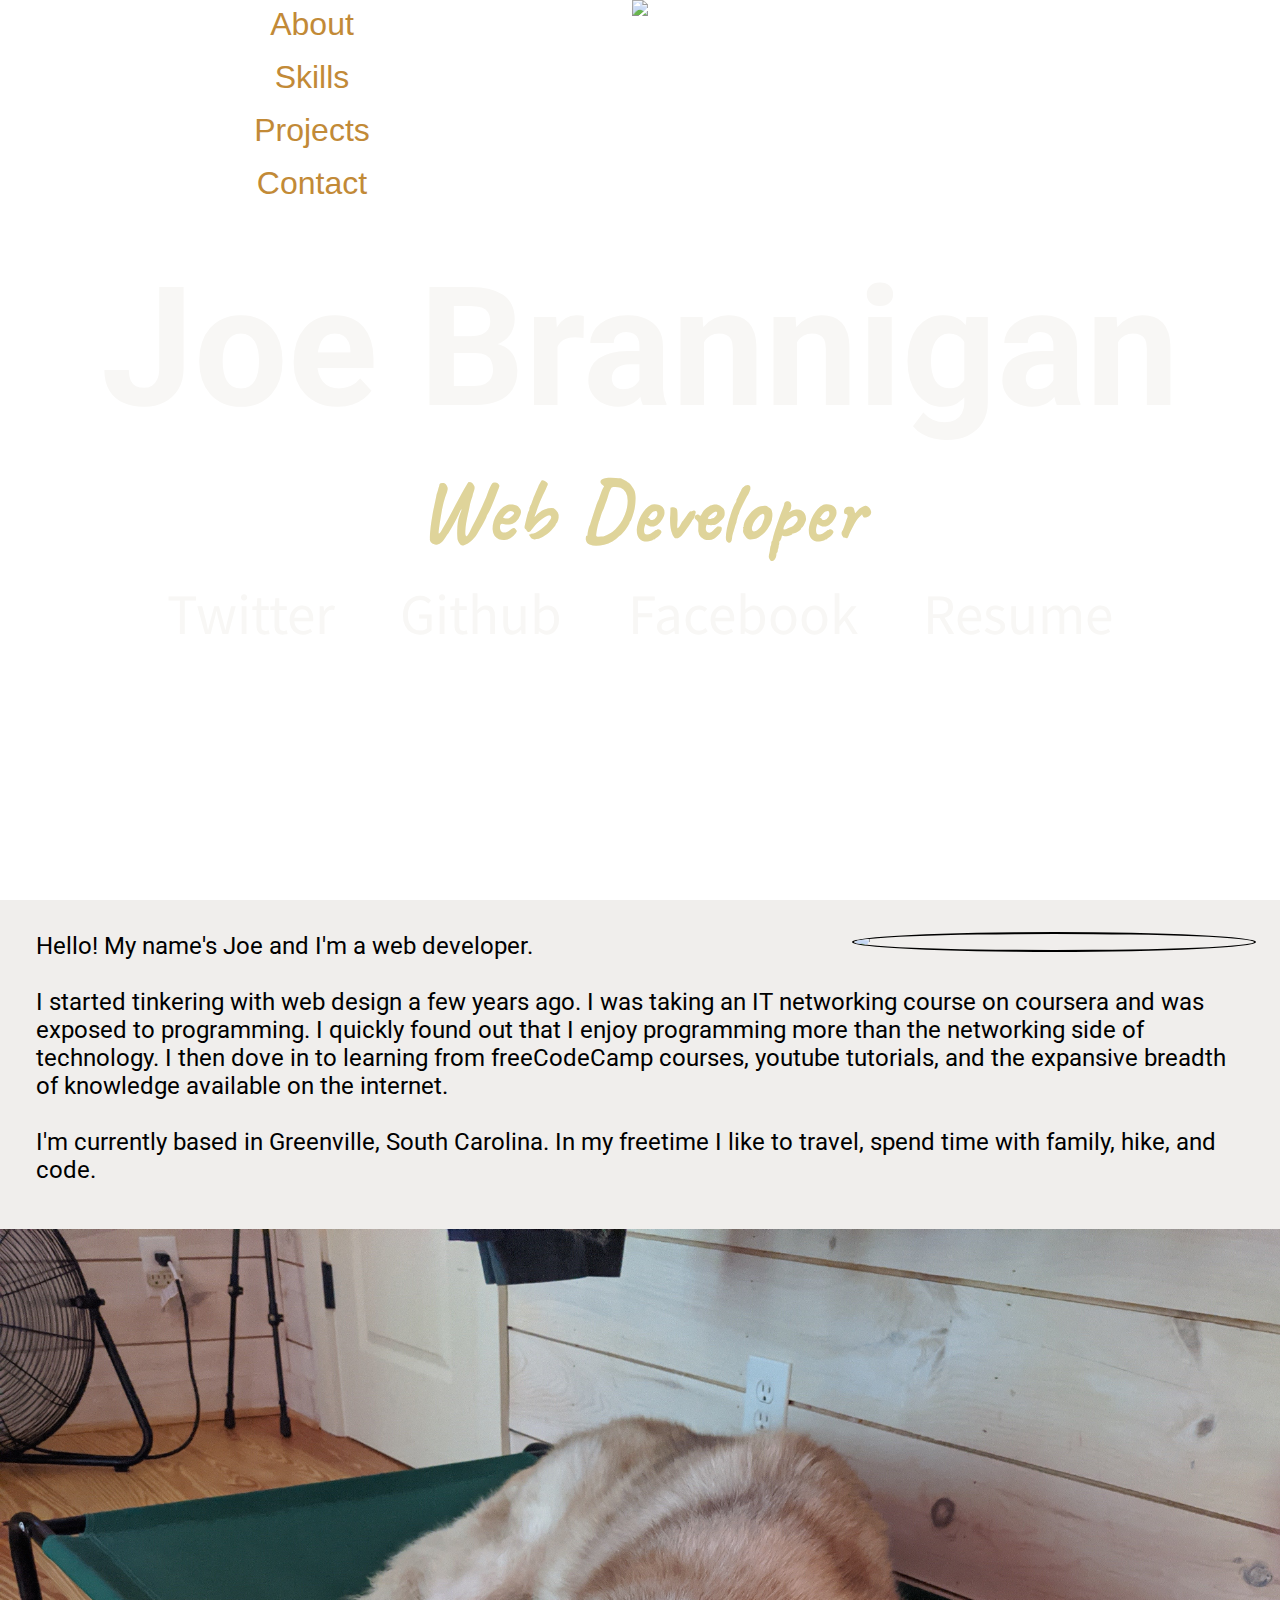
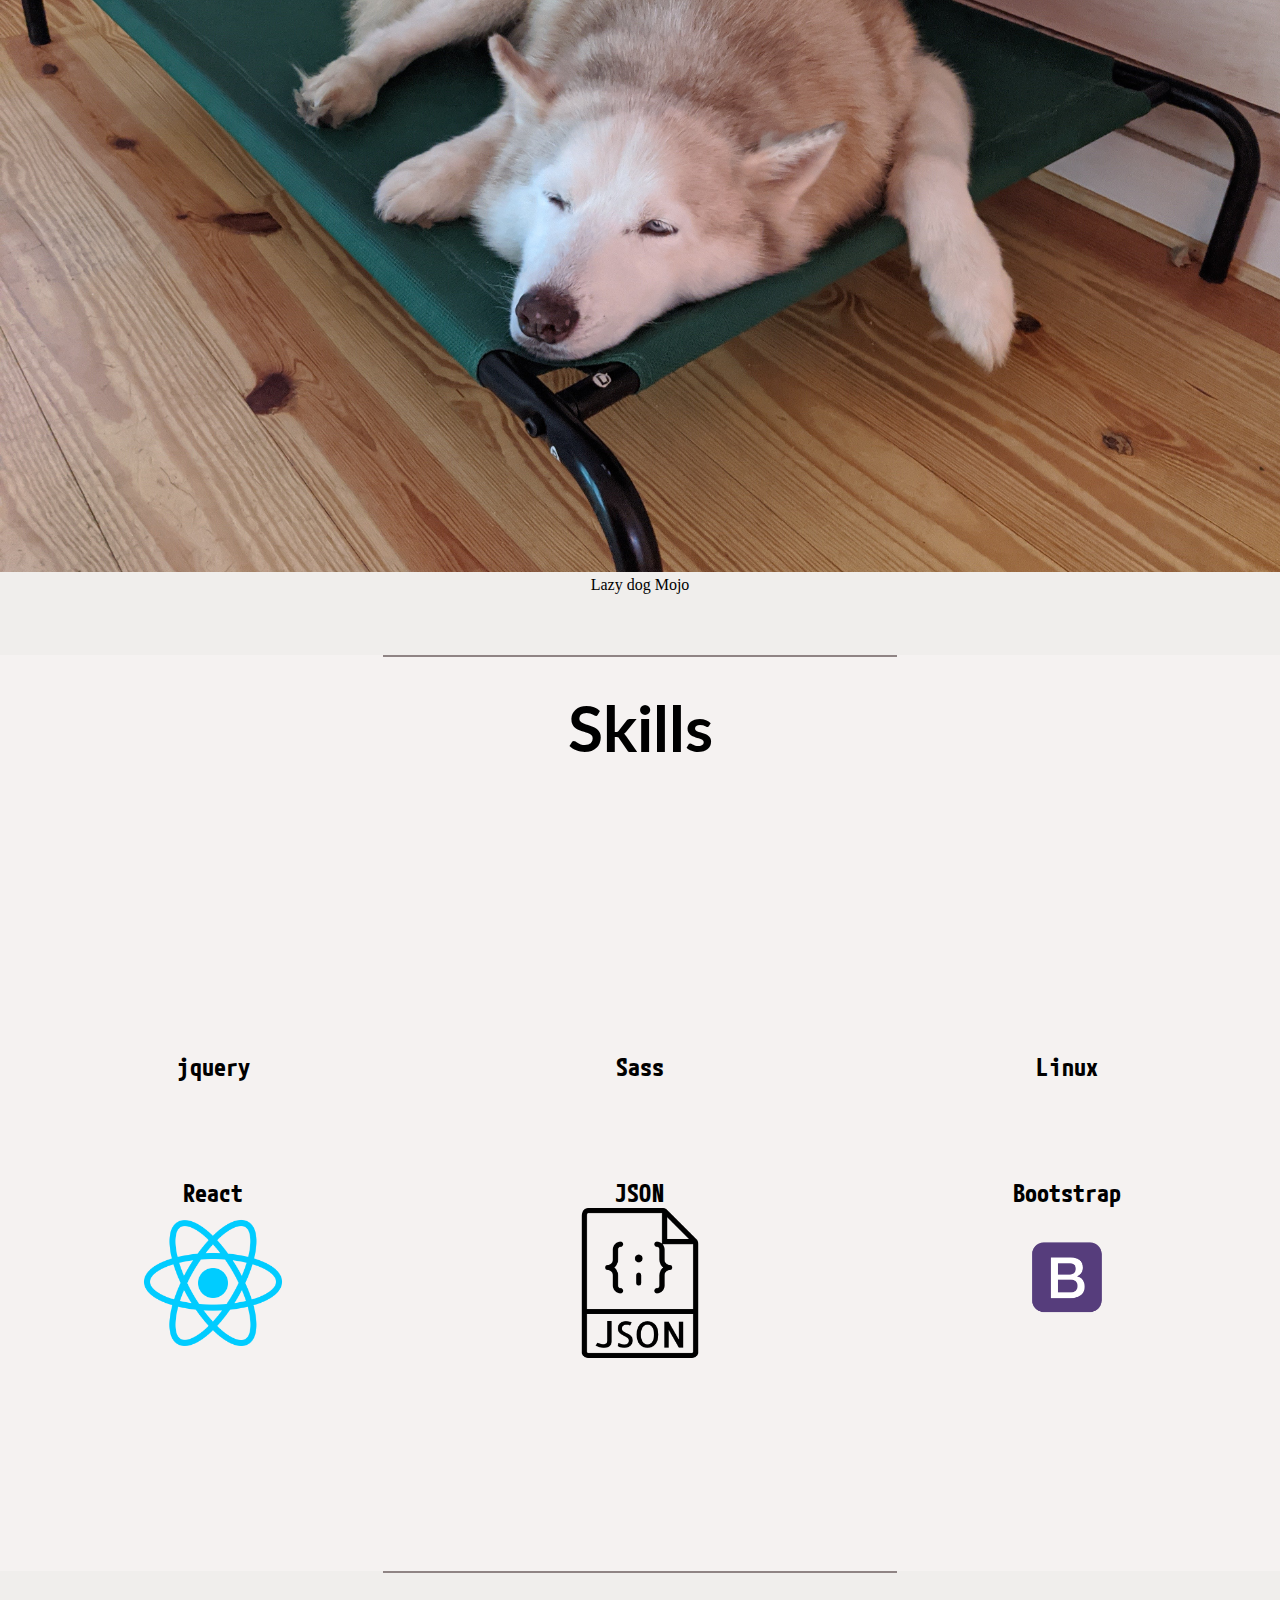
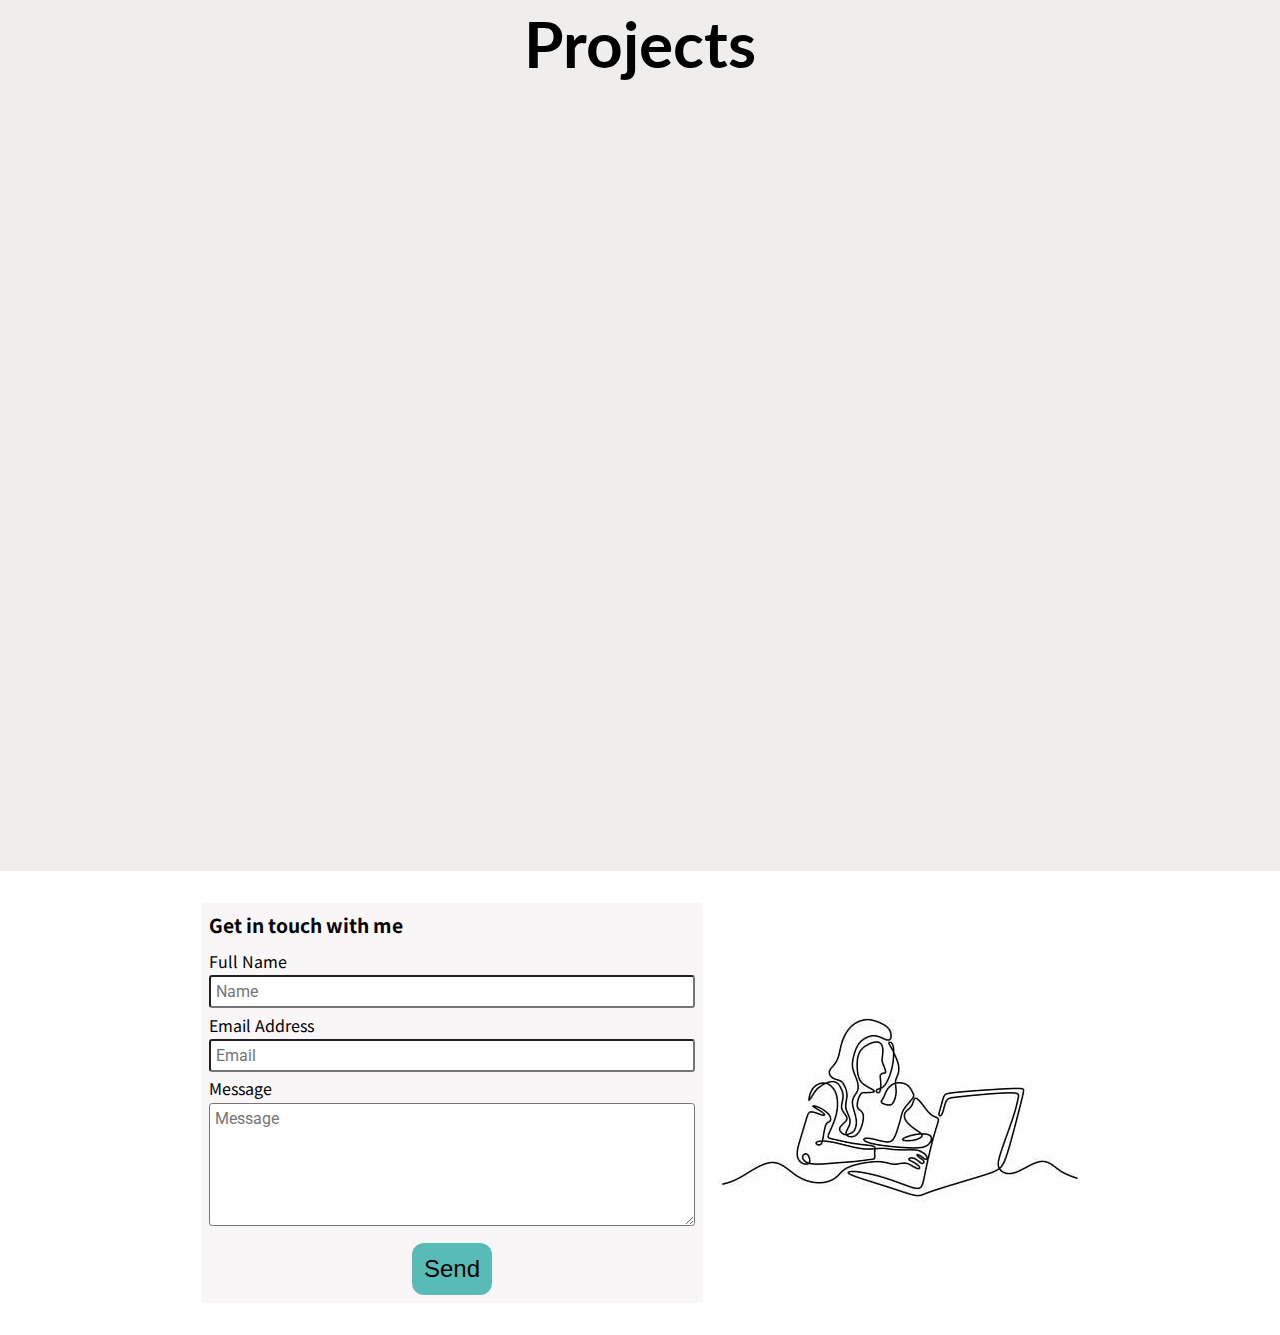
==== index.html @ fb3f6b15 "mobile friendly changes" ====
<!DOCTYPE html>
<html>

    <head>
        <meta charset="UTF-8">
        <meta name="viewport" content="width=device-width,initial-scale=1">
        <title>Joe Brannigan Landing Page</title>
        <meta name="author" content="name">
        <meta name="description" content="description here">
        <meta name="keywords" content="keywords,here">
        <link href="https://fonts.googleapis.com/icon?family=Material+Icons" rel="stylesheet">
        <link rel='stylesheet' href='styles.css'>
        <link rel="preconnect" href="https://fonts.googleapis.com">
        <link rel="preconnect" href="https://fonts.gstatic.com" crossorigin>
        <link
            href="https://fonts.googleapis.com/css2?family=Lato&family=Noto+Sans+JP&family=Caveat:wght@500&family=Roboto&family=M+PLUS+1+Code&display=swap"
            rel="stylesheet" rel="stylesheet">
        <script src="https://ajax.googleapis.com/ajax/libs/jquery/3.5.1/jquery.min.js"></script>
    </head>






    <body>
        <header id='top'>
            <nav class="navbar">
                <div class="nav-container">
                    <div class="nav-button-container"><button class="nav-button"><i class="fa fa-bars"
                                aria-hidden="true"></i>
                        </button></div>
                    <ul class="links-container">
                        <li id='home-link'><a href="#top" class="nav-links">Home</a></li>
                        <li><a href="#about" class="nav-links">About</a></li>
                        <li><a href="#skills" class="nav-links">Skills</a></li>
                        <li><a href="#projects" class="nav-links">Projects</a></li>
                        <li><a href="#Contact" class="nav-links">Contact</a></li>
                    </ul>

                </div>
            </nav>
            <div class="banner"><img src="pexels2.jpg" class="image"></img></div>
            <article class="description">
                <h1 class="name"> Joe Brannigan</h1>
                <h3 class="profession">Web Developer</h3>
                <div class='social-links'>
                    <div class='linknum'><a href='https://twitter.com/JosephBrannig15' target="_blank"
                            class='link-button'><i class="fa fa-twitter-square" aria-hidden="true"></i>
                        </a>
                        <p class=link-text>Twitter</p>
                    </div>
                    <div class='linknum'>
                        <a href="https://github.com/jbrannigan89" target="_blank" class='link-button'><i
                                class="fa fa-github-alt" aria-hidden="true"></i>
                        </a>
                        <p class=link-text>Github</p>
                    </div>

                    <div class='linknum'>
                        <a href='https://www.facebook.com' target='_blank' class='link-button'><i
                                class="fa fa-facebook-official" aria-hidden="true"></i>
                        </a>
                        <p class=link-text>Facebook</p>
                    </div>

                    <div class='linknum'>
                        <button type='button' class='link-button'><i class="fa fa-address-card-o"
                                aria-hidden="true"></i>
                        </button>
                        <p class=link-text>Resume</p>
                    </div>
                </div>
            </article>

        </header>
        <section id="about">
            <div class='sub-container'><img class='pic' src='portfoliopic-1.jpg' />
                <p class='abt-description'>Hello! My name's Joe and I'm a web developer. <br><br>
                    I started tinkering with web design a few years ago. I was taking an IT networking
                    course on coursera and was exposed to programming. I quickly found out that I enjoy programming more
                    than the networking side of technology. I then dove in to learning from freeCodeCamp courses,
                    youtube
                    tutorials, and
                    the expansive breadth of knowledge available on the internet.
                    <br><br>
                    I'm currently based in Greenville, South Carolina. In my freetime I like to travel, spend time with
                    family, hike, and code.
                </p>
                <figure><img src='mojo.jpg' class='mojopic' />
                    <figcaption>Lazy dog Mojo</figcaption>
                </figure>
            </div>
        </section>
        <section id="skills">
            <div class='sectionDivs'>
                <div class='sectionBreaks'></div>
            </div>
            <header class='titles'>
                <h1>Skills</h1>
            </header>
            <div class='icon-container'>
                <div class='interactive-container logos fade-in'><img src="pngegg.png" class='skillimgs html-image'
                        alt="" />
                    <article class="text-container-html text-container"></article><button type='button'
                        class='html-button show-buttons'>See this
                        elements HTML</button>

                </div>
                <div class='interactive-container logos fade-in'><img src="pngegg-1.png" class='skillimgs' alt="">
                    <article class="text-container-css text-container"></article><button type='button'
                        class='css-button show-buttons'>See this
                        elements CSS</button>
                </div>
                <div class='interactive-container logos fade-in'><img src="pngegg-2.png" class='skillimgs' alt="" />
                    <article class="text-container-js text-container"></article><button type='button'
                        class='JS-button show-buttons'>See this
                        elements Javascript</button>
                </div>
                <div class="additional-tech-container">

                    <article class='additional-technologies one'>
                        <h4>jquery</h4><img src="jquery.png" alt="" class="jquery-image" />
                    </article>
                    <article class='additional-technologies two'>
                        <h4>Sass</h4><img src="sass.png" alt="" class="sass-image ">
                    </article>
                    <article class='additional-technologies three'>
                        <h4>Linux</h4><img src="linux.png" alt="" class="linux-image " />
                    </article>
                    <article class='additional-technologies four'>
                        <h4>React</h4><img src="react.png" alt="" class="react-image " />
                    </article>
                    <article class='additional-technologies five'>
                        <h4>JSON</h4><img src="json.png" alt="" class="JSON-image" />
                    </article>
                    <article class='additional-technologies six'>
                        <h4>Bootstrap</h4><img src="bootstrap.png" alt="" class="JSON-image" />
                    </article>
                </div>
            </div>
        </section>


        <section id="projects">
            <div class='sectionDivs'>
                <div class='sectionBreaks'></div>
            </div>
            <header class='titles'>
                <h1 id='Project-text'>Projects</h1>
            </header>
        </section>
        <footer id="Contact">
            <form id='Contact-Form' action="https://formsubmit.co/387bc4e82d3ef431976b8483567b5538" method="POST">
                <h3>Get in touch with me</h3>
                <p>Full Name</p>
                <input type="text" name="name" placeholder="Name" required>
                <p>Email Address</p>
                <input type="email" name="
            email" placeholder="Email" required>
                <p>Message</p>
                <textarea type="text" name="message" placeholder="Message" required></textarea>
                <button type="submit" id="Submit-Button">Send</button>
            </form>
            <img src='contactart.jpeg' id='Contactme-Art' />
        </footer>







        <script src="https://use.fontawesome.com/d8c59e9d93.js"></script>
        <script src='app.js'></script>
    </body>

</html>
---- styles.css ----
/* Font Families
    font-family: 'Lato', sans-serif;
    font-family: 'Noto Sans JP', sans-serif;
    font-family: 'Open Sans', sans-serif;
    font-family: 'Roboto', sans-serif;
    font-family: 'M PLUS 1 Code', sans-serif;
    font-family: 'Caveat', cursive;
 */

* {
  margin: 0;
  padding: 0;
  max-width: 100%;
}
html {
  scroll-behavior: smooth;
}

.image {
  opacity: 0.9;
  object-fit: cover;
  width: 100%;
}

#top {
  height: 100vh;
  display: flex;
  justify-content: center;
}

.nav-links {
  text-decoration: none;
  font-size: min(10vw, 2em);
  color: rgb(194, 138, 55);
  width: 100%;
  display: block;
  text-align: center;
  transition: all 0.3s ease-in;
}
.nav-links:hover {
  color: rgb(255, 255, 255);
  background: rgb(50, 119, 124);
}
.nav-container {
  width: 100%;
  display: flex;
  flex-flow: column;
  justify-content: flex-start;
  align-items: flex-start;

  z-index: 1;
}
.nav-button-container {
  
  width: 100%;
  display: flex;
  padding: 0.2em 0.4em;
}

.links-container {
  display: flex;
  flex-flow: column;
  transition: all linear 0.3s;
  transform: translateX(-50vw);
  background: white;
  row-gap: 1em;
  width: 50vw;
}

.links-container li {
  font-family: "Open Sans", sans-serif;

  list-style: none;
}

.banner {
  max-width: 100vw;
  display: flex;
  justify-content: center;
}

.description {
  color: rgb(248, 247, 245);
  position: absolute;
  align-self: center;
  text-align: center;
  display: flex;
  flex-flow: column;
  row-gap: 0.5em;
}

.name {
  font-size: 13vw;
  position: relative;
  font-family: "Roboto", sans-serif;
}

.profession {
  font-size: 7vw;

  font-family: "Caveat", cursive;
  color: rgb(223, 212, 154);
}
.show {
  transform: translateX(0vw);
}

section {
  min-height: 100vh;
  height: auto;
}

#about {
  background: rgb(240, 238, 236);
  scroll-margin-top: 15vh;
  padding-top: 2em;
  padding-bottom: 1em;
}

#skills {
  background: rgb(245, 242, 241);
  scroll-margin-top: 15vh;
  padding-bottom: 1em;
}

#projects {
  background: rgb(240, 238, 236);
  scroll-margin-top: 15vh;
}

.titles {
  font-family: "Lato", sans-serif;
  font-size: 2em;
}

.nav-button {
  font-size: 2em;
  border-style: none;
  background: transparent;
  color: white;
  transition: all linear 0.3s;
}
.moveNav {
  transform: translateX(0vw);
}

.nav-button:hover {
  cursor: pointer;
}
.nav-button:active {
  cursor: pointer;
}

.titles {
  display: flex;
  justify-content: center;
}
.pic {
  border-radius: 100%;
  float: right;
  width: 40vw;
  border: black 2px solid;
  margin: 0 1.5em;
  max-width: 400px;
}
.abt-description {
  font-size: 1.5em;
  font-family: "Roboto", sans-serif;
  margin: 0 1.5em;
}

.skillimgs {
  width: 25vw;
  max-width: 200px;
}
.icon-container {
  display: flex;
  flex-flow: column;
}

.logos {
  transition: background 0.3s;
  display: flex;
}

.logos:hover {
  background: rgb(216, 207, 209, 0.5);
}
.additional-tech-container {
  display: grid;
  justify-content: space-around;

  grid-template-columns: repeat(3, min(25%, 150px));
  grid-template-rows: auto auto;
  grid-template-areas: "one two three" "four five six";
}
.additional-tech-container:hover {
  background: rgb(216, 207, 209, 0.5);
  transition: background 0.3s;
}
.one {
  grid-area: one;
}
.two {
  grid-area: two;
}
.three {
  grid-area: three;
}
.four {
  grid-area: four;
}
.five {
  grid-area: five;
}
.six {
  grid-area: six;
}
.fade-in {
  opacity: 0;
  transition: all 0.5s ease-in;
  transform: translateX(-3vw);
}
.view {
  opacity: 1;
  transform: translateX(0);
}
.rotate {
  transform: rotate(90deg);
}
.pic-background {
  width: 40vw;
  position: absolute;
  left: 0px;
}

.link-button {
  border-style: none;
  font-size: min(15vw, 80px);
  display: flex;
  align-items: center;
  background: transparent;
  flex-flow: row wrap;
  color: black;
  text-decoration: none;
}
.social-links {
  display: flex;
  justify-content: space-evenly;
  align-content: center;
  flex-flow: row wrap;

  transition: 0.5s ease-in;
  opacity: 0;
}
.linknum {
  display: flex;
  flex-direction: column;
  justify-content: center;
  align-items: center;
  transition: all 0.3s linear;
}
i {
  transition: all linear 0.3s;
}
.linknum:hover {
  color: black;
  cursor: pointer;
}
.linknum:hover i {
  color: white;
  cursor: pointer;
}
.link-text {
  font-size: 4vw;
  font-family: "Noto Sans JP", sans-serif;
}
.invisible {
  display: none;
}
.show-buttons {
  font-size: min(4vw, 2em);
  border-radius: 0.5em;
  padding: 1rem;
  border: 2px solid white;
  transition: all 0.3s ease-in;
  background: rgb(165, 165, 190);
}
.show-buttons:hover {
  cursor: pointer;
  background: rgb(126, 214, 114);
}
#home-link {
  display: none;
}
#Contact-Form {
  display: flex;
  flex-direction: column;
  background: rgb(248, 246, 246);
  width: 40%;
  padding: 0.5em;
  border-radius: 0.3em;
}
#Contact-Form h3 {
  margin-bottom: 0.5em;
  font-size: 1.2em;
  font-family: "Noto Sans JP", sans-serif;
}
#Contact-Form input {
  font-family: "Roboto", sans-serif;
  font-size: 1rem;
  padding: 0.3em;
  margin: 0.15em 0 0.3em 0;
  border-radius: 0.2em;
}
textarea[type="text"] {
  height: 7em;
  font-size: 1rem;
  padding: 0.3em;
  margin: 0.15em 0 0.3em 0;
  font-family: "Roboto", sans-serif;
  border-radius: 0.2em;
}
#Submit-Button {
  font-size: 1.5em;
  padding: 0.5em;
  cursor: pointer;
  background: rgb(88, 187, 182);
  border-style: none;
  transition: all 0.3s linear;
  border-radius: 0.5em;
  align-self: center;
  margin-top: 0.5em;
}
#Submit-Button:hover {
  background: rgb(77, 126, 231);
}
#Contact {
  background: white;
  padding: 2em;
  display: flex;
  justify-content: center;
  gap: 1em;
}
#Contact p {
  font-family: "Noto Sans JP", sans-serif;
}
.additional-technologies {
  display: flex;
  flex-flow: column;
  align-items: center;
  padding: 3em 0;
}
.interactive-container {
  padding: 0.2em 2em;
  display: flex;
  align-items: center;
}
.additional-technologies h4 {
  font-family: "M PLUS 1 Code", sans-serif;
  font-size: 1.5em;
}
.mojopic {
  margin-top: 5vh;
}
figcaption {
  text-align: center;
}
figure {
  margin-bottom: 5vh;
}
.sectionBreaks {
  width: 40vw;
  border: solid rgb(143, 132, 132) 1px;
}
.sectionDivs {
  display: flex;
  justify-content: center;
  padding-bottom: 2em;
}
.margin-bottom {
  margin-bottom: 5vh;
}
#Contactme-Art {
  object-fit: contain;
  max-width: 60%;
}
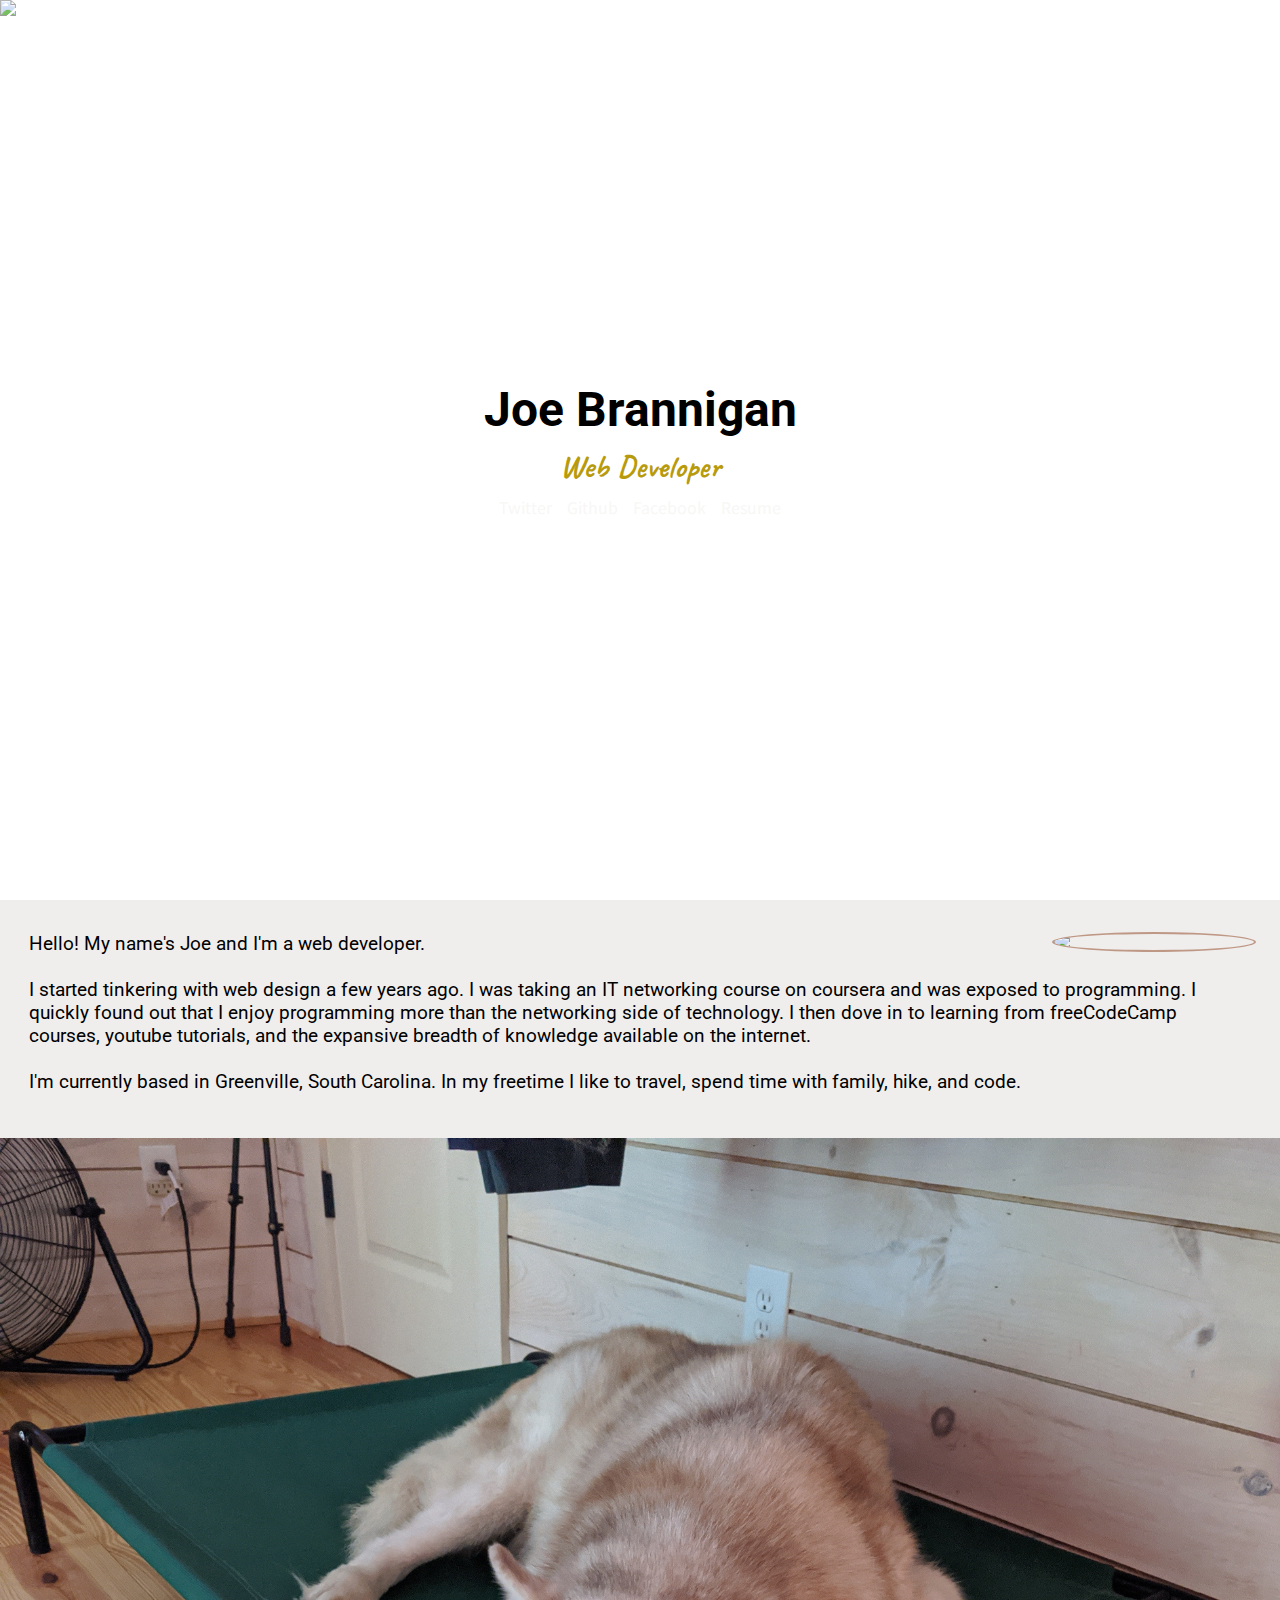
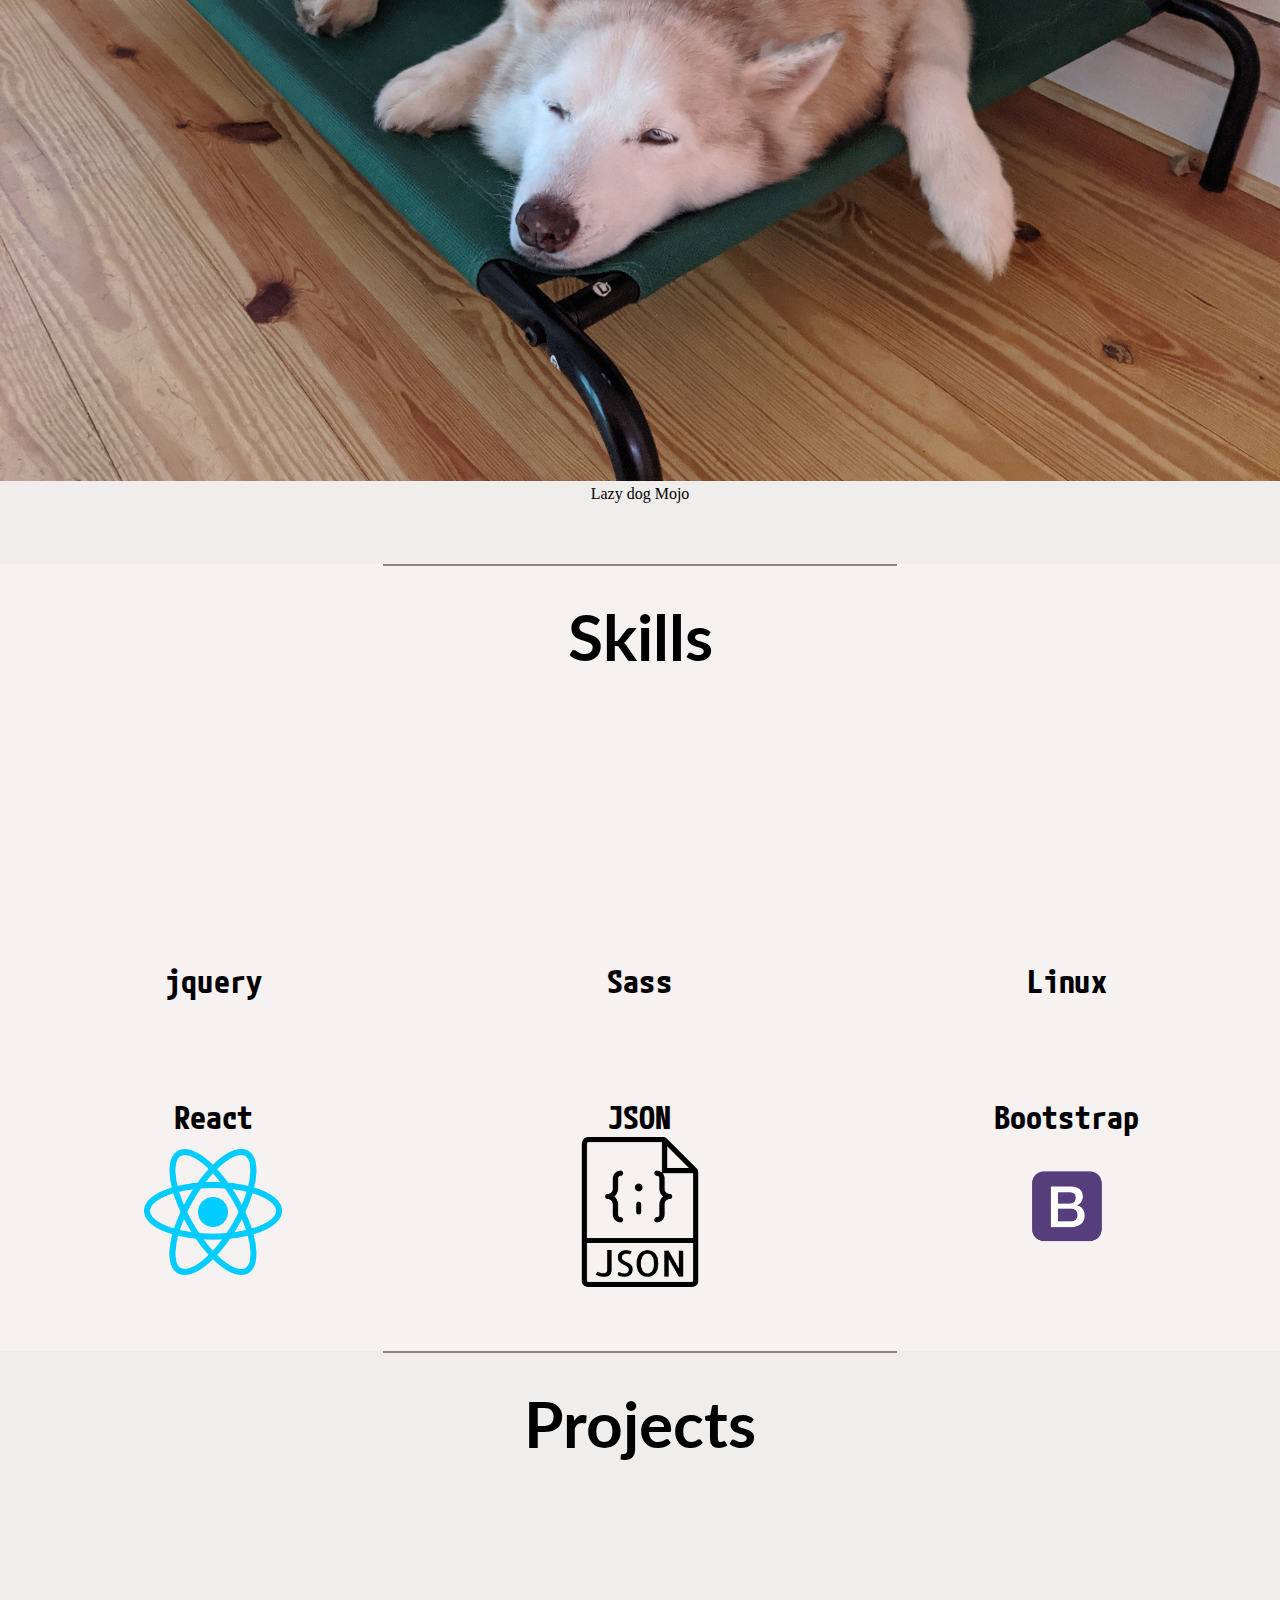
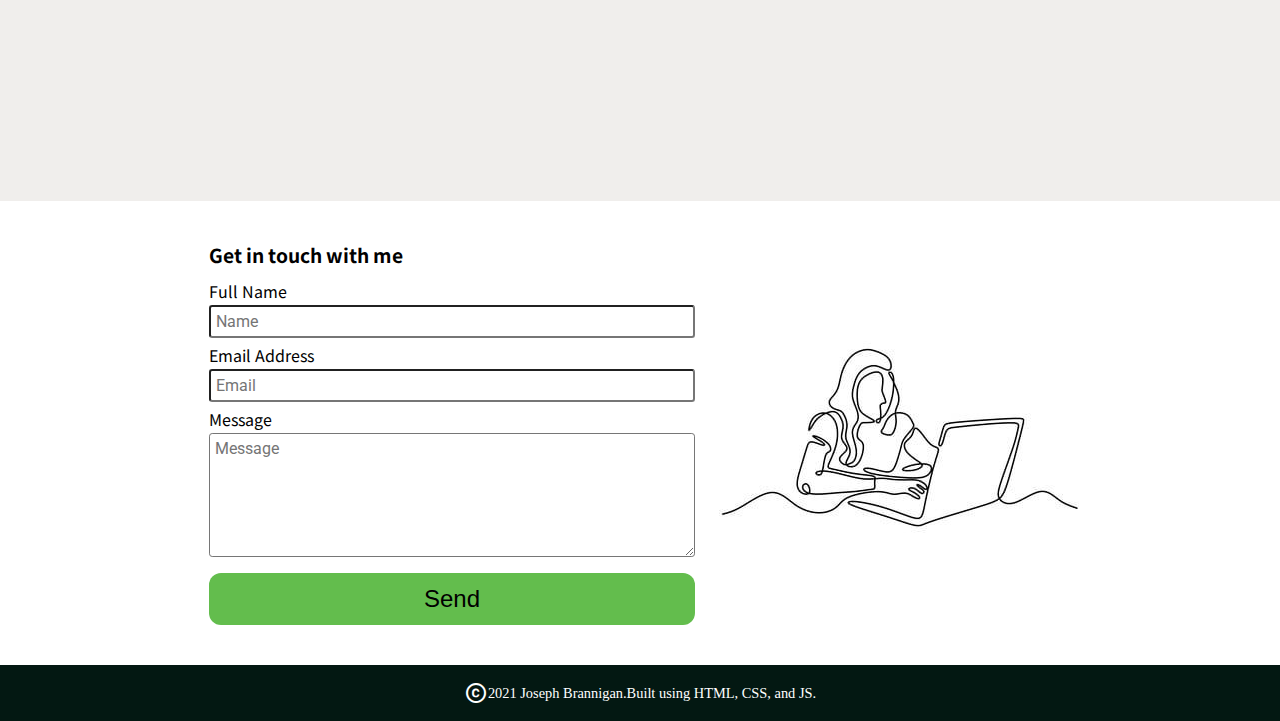
==== commit 5936205a: "bugs" ====
--- a/index.html
+++ b/index.html
@@ -40,7 +40,7 @@
 
                 </div>
             </nav>
-            <div class="banner"><img src="pexels2.jpg" class="image"></img></div>
+            <div class="banner"><img src="pexels4.jpg" class="image"></img></div>
             <article class="description">
                 <h1 class="name"> Joe Brannigan</h1>
                 <h3 class="profession">Web Developer</h3>
@@ -150,7 +150,7 @@
                 <h1 id='Project-text'>Projects</h1>
             </header>
         </section>
-        <footer id="Contact">
+        <section id="Contact">
             <form id='Contact-Form' action="https://formsubmit.co/387bc4e82d3ef431976b8483567b5538" method="POST">
                 <h3>Get in touch with me</h3>
                 <p>Full Name</p>
@@ -163,6 +163,21 @@
                 <button type="submit" id="Submit-Button">Send</button>
             </form>
             <img src='contactart.jpeg' id='Contactme-Art' />
+        </section>
+        <footer id=footer>
+            <div class="footer-container">
+                <div class='footer-links-container'><a href='https://twitter.com/JosephBrannig15' target="_blank"
+                        class='link-button-bottom'><i class="fa fa-twitter-square" aria-hidden="true"></i>
+                    </a><a href="https://github.com/jbrannigan89" target="_blank" class='link-button-bottom'><i
+                            class="fa fa-github-alt" aria-hidden="true"></i>
+                    </a></div>
+
+                <div class='outro'><span class="material-icons">
+                        copyright
+                    </span>
+                    <p>2021 Joseph Brannigan.Built using HTML, CSS, and JS.</p>
+                </div>
+            </div>
         </footer>
 
 
--- a/styles.css
+++ b/styles.css
@@ -17,7 +17,7 @@
 }
 
 .image {
-  opacity: 0.9;
+  opacity: 0.8;
   object-fit: cover;
   width: 100%;
 }
@@ -30,7 +30,7 @@
 
 .nav-links {
   text-decoration: none;
-  font-size: min(10vw, 2em);
+  font-size: min(6vw, 2em);
   color: rgb(194, 138, 55);
   width: 100%;
   display: block;
@@ -47,14 +47,11 @@
   flex-flow: column;
   justify-content: flex-start;
   align-items: flex-start;
-
   z-index: 1;
 }
 .nav-button-container {
-  
-  width: 100%;
-  display: flex;
-  padding: 0.2em 0.4em;
+  width: 100%;
+  display: flex;
 }
 
 .links-container {
@@ -64,7 +61,9 @@
   transform: translateX(-50vw);
   background: white;
   row-gap: 1em;
-  width: 50vw;
+  width: min(50vw, 200px);
+  position: absolute;
+  top: 50px;
 }
 
 .links-container li {
@@ -74,7 +73,7 @@
 }
 
 .banner {
-  max-width: 100vw;
+  width: 100%;
   display: flex;
   justify-content: center;
 }
@@ -90,23 +89,24 @@
 }
 
 .name {
-  font-size: 13vw;
+  font-size: min(13vw, 3em);
   position: relative;
   font-family: "Roboto", sans-serif;
+  color: black;
 }
 
 .profession {
-  font-size: 7vw;
+  font-size: min(7vw, 2em);
 
   font-family: "Caveat", cursive;
-  color: rgb(223, 212, 154);
+  color: rgb(184, 155, 13);
 }
 .show {
   transform: translateX(0vw);
+  display: flex;
 }
 
 section {
-  min-height: 100vh;
   height: auto;
 }
 
@@ -126,6 +126,7 @@
 #projects {
   background: rgb(240, 238, 236);
   scroll-margin-top: 15vh;
+  height: 50vh;
 }
 
 .titles {
@@ -139,6 +140,7 @@
   background: transparent;
   color: white;
   transition: all linear 0.3s;
+  margin: 0.2em;
 }
 .moveNav {
   transform: translateX(0vw);
@@ -158,13 +160,12 @@
 .pic {
   border-radius: 100%;
   float: right;
-  width: 40vw;
-  border: black 2px solid;
+  width: min(40vw, 200px);
+  border: rgb(190, 151, 133) 2px solid;
   margin: 0 1.5em;
-  max-width: 400px;
 }
 .abt-description {
-  font-size: 1.5em;
+  font-size: min(3.5vw, 1.2em);
   font-family: "Roboto", sans-serif;
   margin: 0 1.5em;
 }
@@ -236,7 +237,7 @@
 
 .link-button {
   border-style: none;
-  font-size: min(15vw, 80px);
+  font-size: min(8vw, 3em);
   display: flex;
   align-items: center;
   background: transparent;
@@ -272,7 +273,7 @@
   cursor: pointer;
 }
 .link-text {
-  font-size: 4vw;
+  font-size: min(3.5vw, 1em);
   font-family: "Noto Sans JP", sans-serif;
 }
 .invisible {
@@ -296,7 +297,7 @@
 #Contact-Form {
   display: flex;
   flex-direction: column;
-  background: rgb(248, 246, 246);
+  background: white;
   width: 40%;
   padding: 0.5em;
   border-radius: 0.3em;
@@ -322,18 +323,20 @@
   border-radius: 0.2em;
 }
 #Submit-Button {
-  font-size: 1.5em;
+  font-size: min(3vw, 1.5em);
   padding: 0.5em;
   cursor: pointer;
-  background: rgb(88, 187, 182);
+  background: rgb(99, 189, 77);
   border-style: none;
   transition: all 0.3s linear;
   border-radius: 0.5em;
   align-self: center;
   margin-top: 0.5em;
+  width: 100%;
 }
 #Submit-Button:hover {
-  background: rgb(77, 126, 231);
+  background: rgb(57, 121, 41);
+  color: white;
 }
 #Contact {
   background: white;
@@ -358,10 +361,11 @@
 }
 .additional-technologies h4 {
   font-family: "M PLUS 1 Code", sans-serif;
-  font-size: 1.5em;
+  font-size: min(5vw, 2em);
 }
 .mojopic {
   margin-top: 5vh;
+  width: 100%;
 }
 figcaption {
   text-align: center;
@@ -385,3 +389,32 @@
   object-fit: contain;
   max-width: 60%;
 }
+.text-container {
+  font-size: min(3vw, 15px);
+}
+#footer {
+  background: rgb(3, 24, 18);
+  padding: 1em;
+  color: white;
+}
+.outro {
+  display: flex;
+  justify-content: center;
+  align-items: center;
+  font-size: min(3vw, 0.9em);
+}
+.footer-links-container {
+  display: flex;
+  justify-content: center;
+  column-gap: min(2vw, 2em);
+}
+.link-button-bottom {
+  border-style: none;
+  font-size: min(6vw, 2em);
+  display: flex;
+  align-items: center;
+  background: transparent;
+  flex-flow: row wrap;
+  color: rgb(83, 204, 178);
+  text-decoration: none;
+}
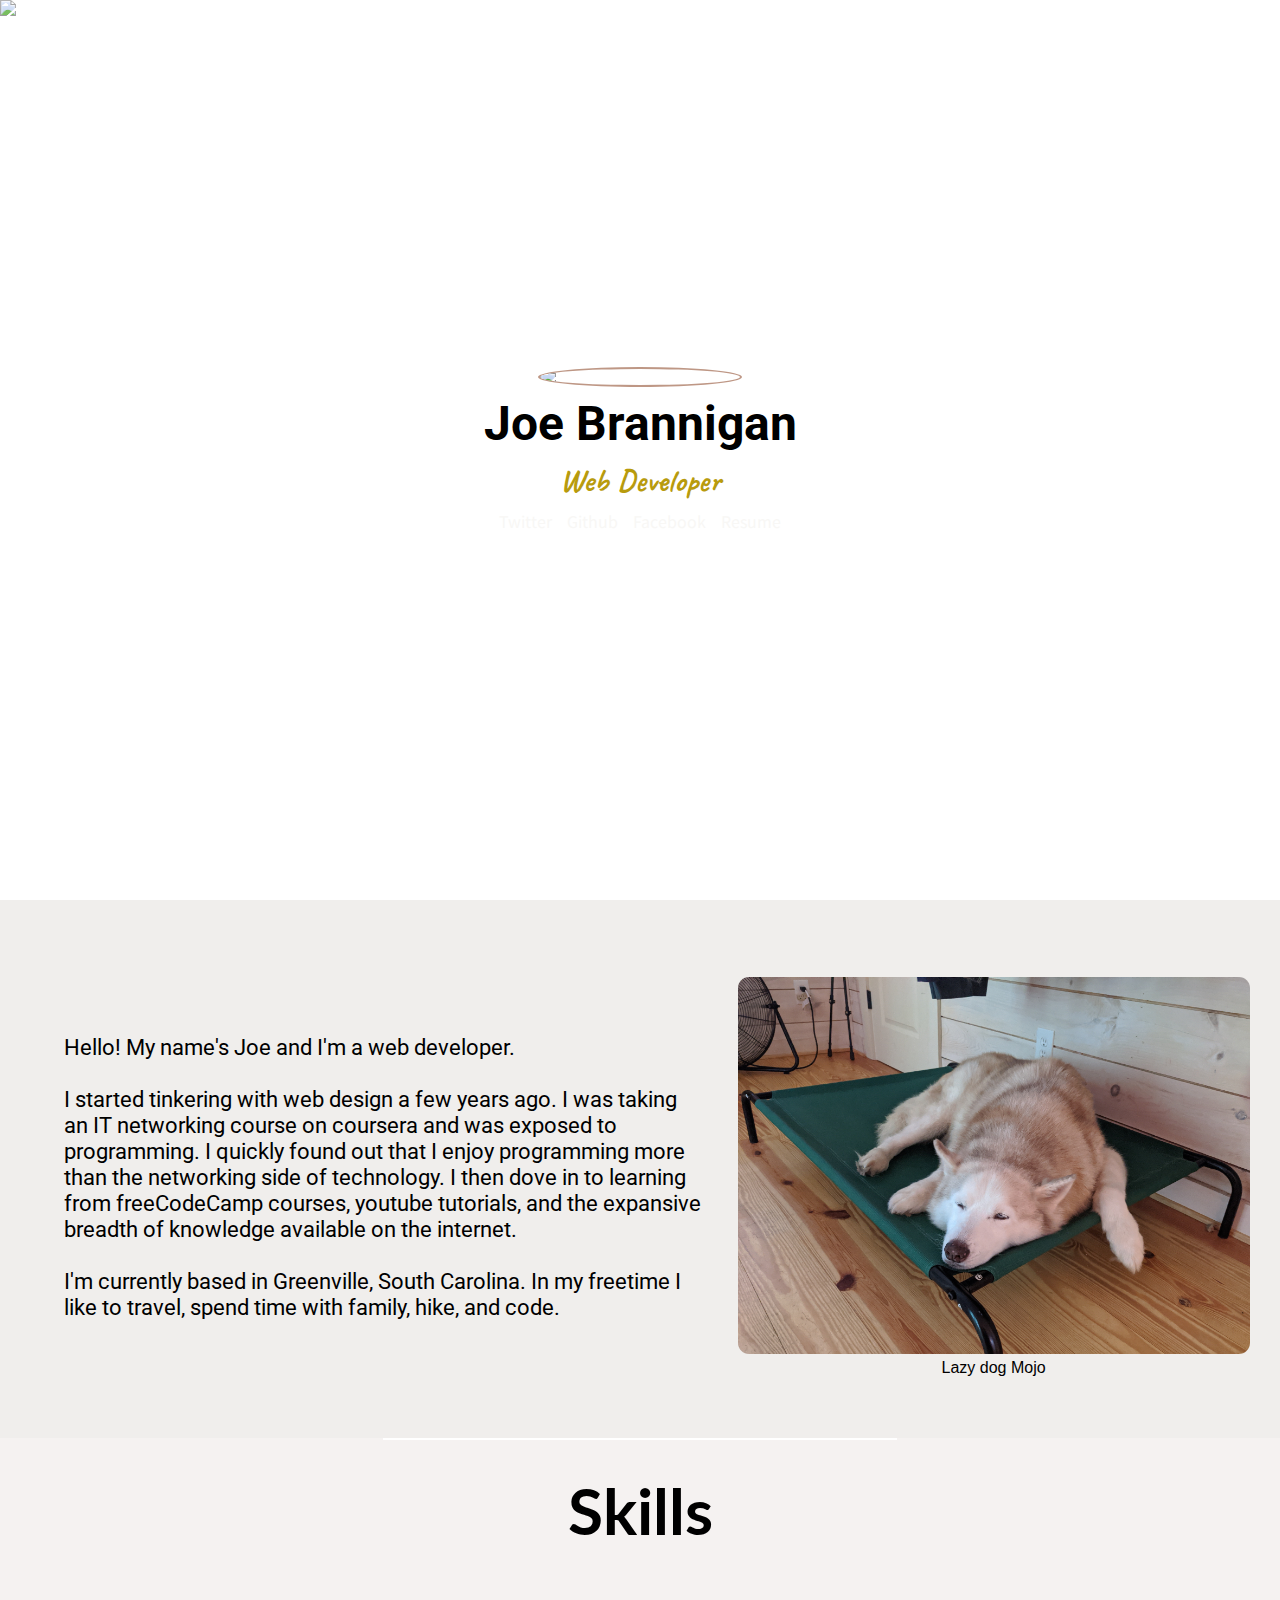
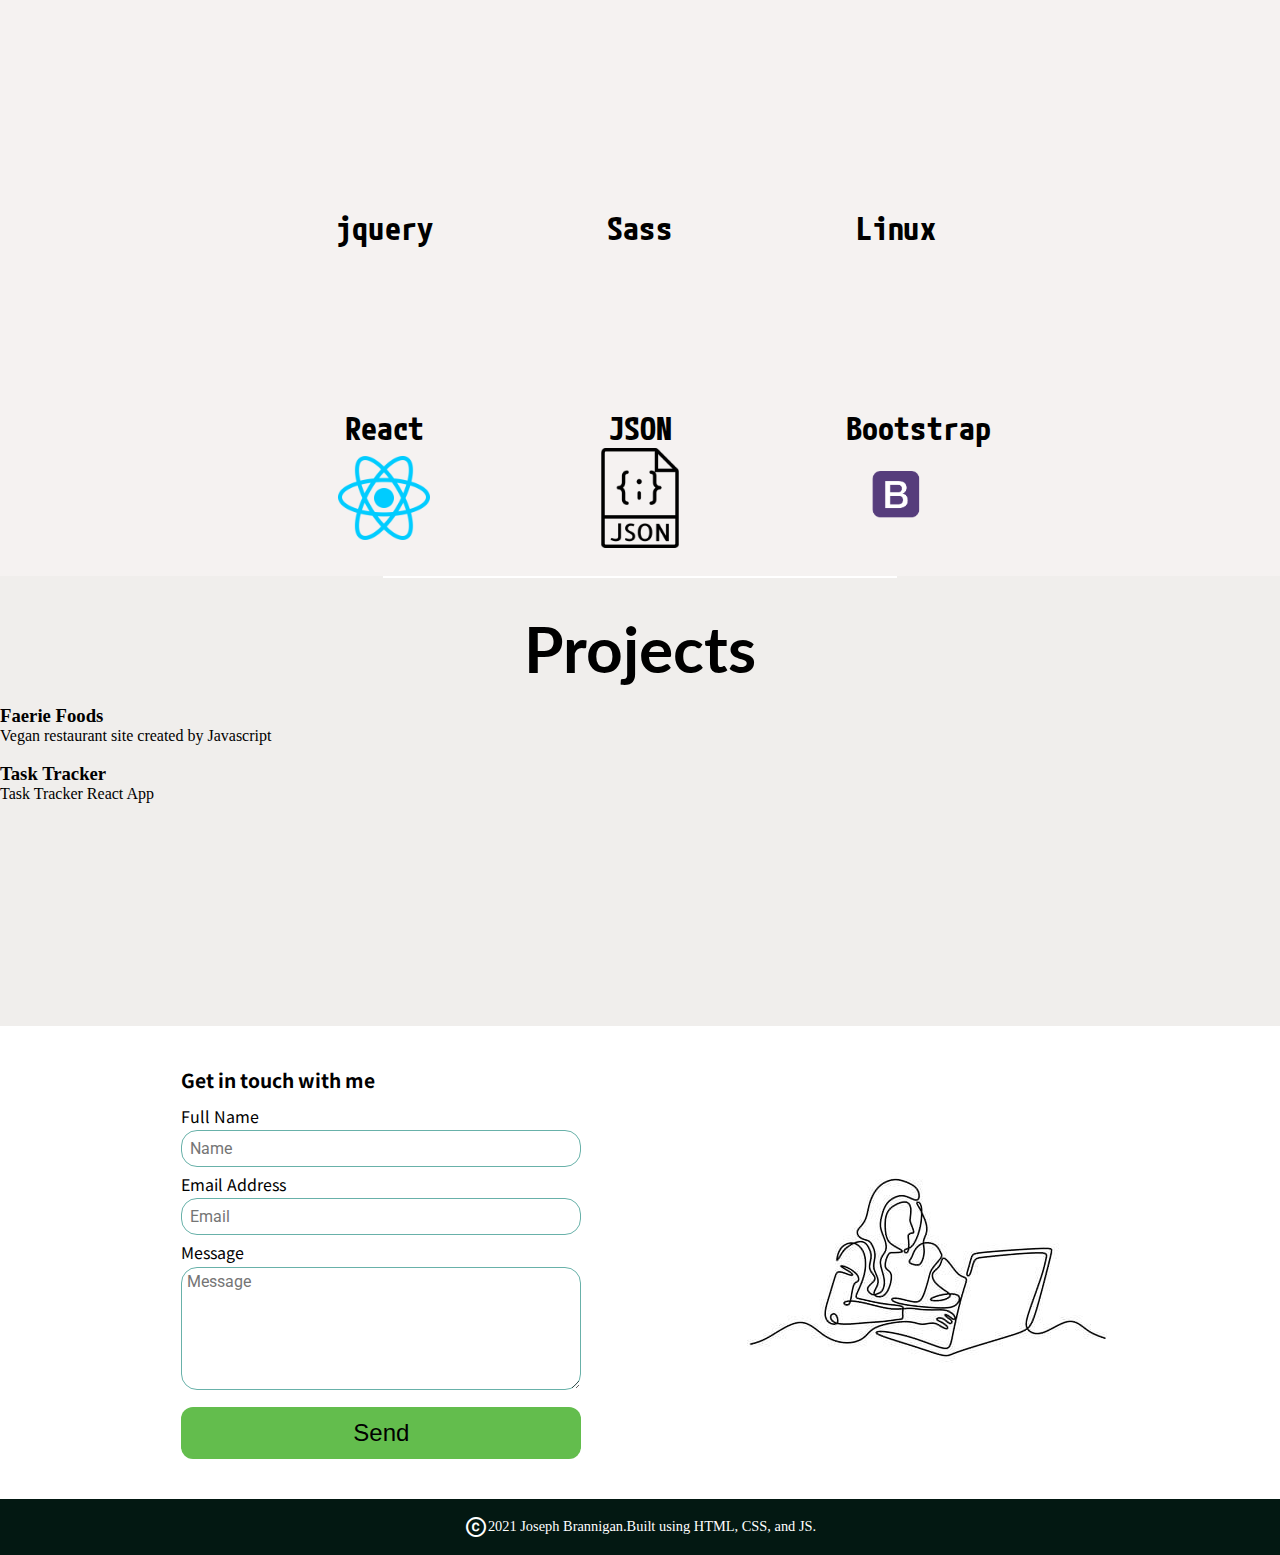
==== commit 3a3e41e0: "starting to work on the projects section" ====
--- a/index.html
+++ b/index.html
@@ -4,7 +4,7 @@
     <head>
         <meta charset="UTF-8">
         <meta name="viewport" content="width=device-width,initial-scale=1">
-        <title>Joe Brannigan Landing Page</title>
+        <title>Joe Brannigan Portfolio</title>
         <meta name="author" content="name">
         <meta name="description" content="description here">
         <meta name="keywords" content="keywords,here">
@@ -17,11 +17,6 @@
             rel="stylesheet" rel="stylesheet">
         <script src="https://ajax.googleapis.com/ajax/libs/jquery/3.5.1/jquery.min.js"></script>
     </head>
-
-
-
-
-
 
     <body>
         <header id='top'>
@@ -37,7 +32,6 @@
                         <li><a href="#projects" class="nav-links">Projects</a></li>
                         <li><a href="#Contact" class="nav-links">Contact</a></li>
                     </ul>
-
                 </div>
             </nav>
             <div class="banner"><img src="pexels4.jpg" class="image"></img></div>
@@ -56,14 +50,12 @@
                         </a>
                         <p class=link-text>Github</p>
                     </div>
-
                     <div class='linknum'>
                         <a href='https://www.facebook.com' target='_blank' class='link-button'><i
                                 class="fa fa-facebook-official" aria-hidden="true"></i>
                         </a>
                         <p class=link-text>Facebook</p>
                     </div>
-
                     <div class='linknum'>
                         <button type='button' class='link-button'><i class="fa fa-address-card-o"
                                 aria-hidden="true"></i>
@@ -72,7 +64,6 @@
                     </div>
                 </div>
             </article>
-
         </header>
         <section id="about">
             <div class='sub-container'><img class='pic' src='portfoliopic-1.jpg' />
@@ -105,7 +96,6 @@
                     <article class="text-container-html text-container"></article><button type='button'
                         class='html-button show-buttons'>See this
                         elements HTML</button>
-
                 </div>
                 <div class='interactive-container logos fade-in'><img src="pngegg-1.png" class='skillimgs' alt="">
                     <article class="text-container-css text-container"></article><button type='button'
@@ -118,7 +108,6 @@
                         elements Javascript</button>
                 </div>
                 <div class="additional-tech-container">
-
                     <article class='additional-technologies one'>
                         <h4>jquery</h4><img src="jquery.png" alt="" class="jquery-image" />
                     </article>
@@ -140,8 +129,6 @@
                 </div>
             </div>
         </section>
-
-
         <section id="projects">
             <div class='sectionDivs'>
                 <div class='sectionBreaks'></div>
@@ -149,12 +136,29 @@
             <header class='titles'>
                 <h1 id='Project-text'>Projects</h1>
             </header>
+            <div class="projects-container">
+                <div class='individual-projects-container'><a class=' individual-projects' href="" target="_blank">
+                        <img src='' /></a>
+                    <div class="project-description-container">
+                        <h3 class='project-description-title'>Faerie Foods</h3>
+                        <p class='project-description'>Vegan restaurant site created by Javascript</p>
+                    </div>
+                </div>
+            </div>
+            <div class='individual-projects-container'><a class=' individual-projects' href="" target="_blank">
+                    <img src='' /></a>
+                <div class="project-description-container">
+                    <h3 class='project-description-title'>Task Tracker</h3>
+                    <p class='project-description'>Task Tracker React App</p>
+                </div>
+            </div>
+            </div>
         </section>
         <section id="Contact">
             <form id='Contact-Form' action="https://formsubmit.co/387bc4e82d3ef431976b8483567b5538" method="POST">
                 <h3>Get in touch with me</h3>
                 <p>Full Name</p>
-                <input type="text" name="name" placeholder="Name" required>
+                <input type="text" name="name" action="" placeholder="Name" required>
                 <p>Email Address</p>
                 <input type="email" name="
             email" placeholder="Email" required>
@@ -171,7 +175,6 @@
                     </a><a href="https://github.com/jbrannigan89" target="_blank" class='link-button-bottom'><i
                             class="fa fa-github-alt" aria-hidden="true"></i>
                     </a></div>
-
                 <div class='outro'><span class="material-icons">
                         copyright
                     </span>
@@ -179,13 +182,6 @@
                 </div>
             </div>
         </footer>
-
-
-
-
-
-
-
         <script src="https://use.fontawesome.com/d8c59e9d93.js"></script>
         <script src='app.js'></script>
     </body>
--- a/styles.css
+++ b/styles.css
@@ -15,7 +15,7 @@
 html {
   scroll-behavior: smooth;
 }
-
+/*TOP SECTION */
 .image {
   opacity: 0.8;
   object-fit: cover;
@@ -43,15 +43,12 @@
 }
 .nav-container {
   width: 100%;
-  display: flex;
-  flex-flow: column;
-  justify-content: flex-start;
-  align-items: flex-start;
   z-index: 1;
 }
 .nav-button-container {
   width: 100%;
   display: flex;
+  height: 10vh;
 }
 
 .links-container {
@@ -63,12 +60,10 @@
   row-gap: 1em;
   width: min(50vw, 200px);
   position: absolute;
-  top: 50px;
 }
 
 .links-container li {
   font-family: "Open Sans", sans-serif;
-
   list-style: none;
 }
 
@@ -97,7 +92,6 @@
 
 .profession {
   font-size: min(7vw, 2em);
-
   font-family: "Caveat", cursive;
   color: rgb(184, 155, 13);
 }
@@ -105,40 +99,22 @@
   transform: translateX(0vw);
   display: flex;
 }
-
 section {
-  height: auto;
-}
-
-#about {
-  background: rgb(240, 238, 236);
-  scroll-margin-top: 15vh;
-  padding-top: 2em;
-  padding-bottom: 1em;
-}
-
-#skills {
-  background: rgb(245, 242, 241);
-  scroll-margin-top: 15vh;
-  padding-bottom: 1em;
-}
-
-#projects {
-  background: rgb(240, 238, 236);
-  scroll-margin-top: 15vh;
-  height: 50vh;
+  scroll-margin-top: 10vh;
 }
 
 .titles {
   font-family: "Lato", sans-serif;
   font-size: 2em;
+  display: flex;
+  justify-content: center;
 }
 
 .nav-button {
   font-size: 2em;
   border-style: none;
   background: transparent;
-  color: white;
+  color: rgb(38, 107, 53);
   transition: all linear 0.3s;
   margin: 0.2em;
 }
@@ -153,9 +129,69 @@
   cursor: pointer;
 }
 
-.titles {
-  display: flex;
-  justify-content: center;
+.rotate {
+  transform: rotate(90deg);
+}
+.pic-background {
+  width: 40vw;
+  position: absolute;
+  left: 0px;
+}
+
+.link-button {
+  border-style: none;
+  font-size: min(8vw, 3em);
+  display: flex;
+  align-items: center;
+  background: transparent;
+  flex-flow: row wrap;
+  color: black;
+  text-decoration: none;
+}
+.social-links {
+  display: flex;
+  justify-content: space-evenly;
+  align-content: center;
+  flex-flow: row wrap;
+  transition: 1.5s ease-in;
+  opacity: 0;
+}
+.linknum {
+  display: flex;
+  flex-direction: column;
+  justify-content: center;
+  align-items: center;
+  transition: all 0.3s linear;
+}
+i {
+  transition: all linear 0.3s;
+}
+.linknum:hover {
+  color: black;
+  cursor: pointer;
+}
+.linknum:hover i {
+  color: white;
+  cursor: pointer;
+}
+.link-text {
+  font-size: min(3.5vw, 1em);
+  font-family: "Noto Sans JP", sans-serif;
+}
+.invisible {
+  display: none;
+}
+
+#home-link {
+  display: none;
+}
+/*END OF TOP SECTION!!!!!!!!*/
+
+/*About Section*/
+#about {
+  background: rgb(240, 238, 236);
+  padding-top: 2em;
+  padding-bottom: 1em;
 }
 .pic {
   border-radius: 100%;
@@ -169,11 +205,33 @@
   font-family: "Roboto", sans-serif;
   margin: 0 1.5em;
 }
-
-.skillimgs {
-  width: 25vw;
-  max-width: 200px;
-}
+.mojopic {
+  margin-top: 5vh;
+  width: min(100%, 600px);
+}
+figcaption {
+  text-align: center;
+  font-family: "Open Sans", sans-serif;
+}
+figure {
+  margin-bottom: 5vh;
+  display: flex;
+  flex-flow: column;
+  align-items: center;
+  row-gap: 0.3em;
+}
+.sectionBreaks {
+  width: 40vw;
+  border: solid white 1px;
+}
+.sectionDivs {
+  display: flex;
+  justify-content: center;
+  padding-bottom: 2em;
+}
+/*END OF ABOUT SECTION!!!!!!!!!!!!*/
+
+/*Skills Section*/
 .icon-container {
   display: flex;
   flex-flow: column;
@@ -184,101 +242,16 @@
   display: flex;
 }
 
-.logos:hover {
-  background: rgb(216, 207, 209, 0.5);
-}
-.additional-tech-container {
-  display: grid;
-  justify-content: space-around;
-
-  grid-template-columns: repeat(3, min(25%, 150px));
-  grid-template-rows: auto auto;
-  grid-template-areas: "one two three" "four five six";
-}
-.additional-tech-container:hover {
-  background: rgb(216, 207, 209, 0.5);
-  transition: background 0.3s;
-}
-.one {
-  grid-area: one;
-}
-.two {
-  grid-area: two;
-}
-.three {
-  grid-area: three;
-}
-.four {
-  grid-area: four;
-}
-.five {
-  grid-area: five;
-}
-.six {
-  grid-area: six;
+#skills {
+  background: rgb(245, 242, 241);
+  padding-bottom: 1em;
 }
 .fade-in {
   opacity: 0;
   transition: all 0.5s ease-in;
   transform: translateX(-3vw);
 }
-.view {
-  opacity: 1;
-  transform: translateX(0);
-}
-.rotate {
-  transform: rotate(90deg);
-}
-.pic-background {
-  width: 40vw;
-  position: absolute;
-  left: 0px;
-}
-
-.link-button {
-  border-style: none;
-  font-size: min(8vw, 3em);
-  display: flex;
-  align-items: center;
-  background: transparent;
-  flex-flow: row wrap;
-  color: black;
-  text-decoration: none;
-}
-.social-links {
-  display: flex;
-  justify-content: space-evenly;
-  align-content: center;
-  flex-flow: row wrap;
-
-  transition: 0.5s ease-in;
-  opacity: 0;
-}
-.linknum {
-  display: flex;
-  flex-direction: column;
-  justify-content: center;
-  align-items: center;
-  transition: all 0.3s linear;
-}
-i {
-  transition: all linear 0.3s;
-}
-.linknum:hover {
-  color: black;
-  cursor: pointer;
-}
-.linknum:hover i {
-  color: white;
-  cursor: pointer;
-}
-.link-text {
-  font-size: min(3.5vw, 1em);
-  font-family: "Noto Sans JP", sans-serif;
-}
-.invisible {
-  display: none;
-}
+
 .show-buttons {
   font-size: min(4vw, 2em);
   border-radius: 0.5em;
@@ -291,14 +264,84 @@
   cursor: pointer;
   background: rgb(126, 214, 114);
 }
-#home-link {
-  display: none;
-}
+.additional-technologies {
+  display: flex;
+  flex-flow: column;
+  align-items: center;
+  padding: 3em 0;
+}
+.interactive-container {
+  padding: 0.2em 2em;
+  display: flex;
+  align-items: center;
+}
+.additional-technologies h4 {
+  font-family: "M PLUS 1 Code", sans-serif;
+  font-size: min(3vw, 2em);
+}
+
+.margin-bottom {
+  margin-bottom: 5vh;
+}
+
+.text-container {
+  font-size: min(3vw, 1.5em);
+  font-family: "Lato", sans-serif;
+}
+.skillimgs {
+  width: 25vw;
+  max-width: 200px;
+}
+
+.additional-tech-container {
+  display: grid;
+  justify-content: space-around;
+  grid-template-columns: repeat(3, min(25%, 150px));
+  grid-template-rows: auto auto;
+  grid-template-areas: "one two three" "four five six";
+}
+.additional-tech-container:hover {
+  background: rgb(216, 207, 209, 0.5);
+  transition: background 0.3s;
+  width: 100vw;
+}
+.one {
+  grid-area: one;
+}
+.two {
+  grid-area: two;
+}
+.three {
+  grid-area: three;
+}
+.four {
+  grid-area: four;
+}
+.five {
+  grid-area: five;
+}
+.six {
+  grid-area: six;
+}
+.view {
+  opacity: 1;
+  transform: translateX(0);
+}
+
+/*END OF SKILLS SECTION!!!!!!!!!!!!*/
+/*Project Section*/
+#projects {
+  background: rgb(240, 238, 236);
+  height: 50vh;
+}
+/*END OF PROJECT SECTION !!!!!!!!!!!!!!!!!!*/
+
+/*Contact Section*/
 #Contact-Form {
   display: flex;
   flex-direction: column;
   background: white;
-  width: 40%;
+  width: min(40%, 400px);
   padding: 0.5em;
   border-radius: 0.3em;
 }
@@ -310,9 +353,10 @@
 #Contact-Form input {
   font-family: "Roboto", sans-serif;
   font-size: 1rem;
-  padding: 0.3em;
+  padding: 0.5em;
   margin: 0.15em 0 0.3em 0;
-  border-radius: 0.2em;
+  border-radius: 1em;
+  border: 1px solid rgb(104, 177, 169);
 }
 textarea[type="text"] {
   height: 7em;
@@ -321,6 +365,8 @@
   margin: 0.15em 0 0.3em 0;
   font-family: "Roboto", sans-serif;
   border-radius: 0.2em;
+  border-radius: 1em;
+  border: 1px solid rgb(104, 177, 169);
 }
 #Submit-Button {
   font-size: min(3vw, 1.5em);
@@ -342,56 +388,21 @@
   background: white;
   padding: 2em;
   display: flex;
-  justify-content: center;
+  justify-content: space-evenly;
   gap: 1em;
 }
 #Contact p {
   font-family: "Noto Sans JP", sans-serif;
-}
-.additional-technologies {
-  display: flex;
-  flex-flow: column;
-  align-items: center;
-  padding: 3em 0;
-}
-.interactive-container {
-  padding: 0.2em 2em;
-  display: flex;
-  align-items: center;
-}
-.additional-technologies h4 {
-  font-family: "M PLUS 1 Code", sans-serif;
-  font-size: min(5vw, 2em);
-}
-.mojopic {
-  margin-top: 5vh;
-  width: 100%;
-}
-figcaption {
-  text-align: center;
-}
-figure {
-  margin-bottom: 5vh;
-}
-.sectionBreaks {
-  width: 40vw;
-  border: solid rgb(143, 132, 132) 1px;
-}
-.sectionDivs {
-  display: flex;
-  justify-content: center;
-  padding-bottom: 2em;
-}
-.margin-bottom {
-  margin-bottom: 5vh;
 }
 #Contactme-Art {
   object-fit: contain;
   max-width: 60%;
 }
-.text-container {
-  font-size: min(3vw, 15px);
-}
+
+/*END OF CONTACT SECTION !!!!!!!!!!!*/
+
+/*footer section*/
+
 #footer {
   background: rgb(3, 24, 18);
   padding: 1em;
@@ -418,3 +429,75 @@
   color: rgb(83, 204, 178);
   text-decoration: none;
 }
+.link-button-bottom:hover {
+  color: rgb(109, 151, 151);
+} /*END OF FOOTER SECTION !!!!!!!!!*/
+
+/*Big screen Adjustments*/
+@media (min-width: 600px) {
+  .sub-container {
+    display: flex;
+    justify-content: center;
+    align-items: center;
+  }
+  #about {
+    display: flex;
+    justify-content: center;
+  }
+  .pic {
+    border-radius: 100%;
+    align-self: center;
+    width: min(40vw, 200px);
+    border: rgb(190, 151, 133) 2px solid;
+  }
+  .social-links {
+    display: flex;
+    justify-content: space-evenly;
+    align-content: center;
+    flex-flow: row wrap;
+    transition: 0.5s ease-in;
+    opacity: 1;
+  }
+  .abt-description {
+    font-size: min(2vw, 1.4em);
+    width: 50vw;
+  }
+  figure {
+    width: 40vw;
+  }
+  .mojopic {
+    border-radius: 0.7em;
+  }
+  .icon-container {
+    width: 60vw;
+  }
+  #skills {
+    display: flex;
+    flex-flow: column;
+    justify-content: center;
+    align-items: center;
+  }
+  .text-container {
+    font-size: min(2vw, 1.2em);
+  }
+  .skillimgs {
+    width: 25vw;
+    max-width: 150px;
+  }
+  .show-buttons {
+    font-size: min(4vw, 1.5em);
+  }
+  .additional-tech-container {
+    grid-template-columns: repeat(3, min(25%, 100px));
+    grid-template-rows: 200px 200px;
+  }
+  .additional-tech-container:hover {
+    background: none;
+  }
+  .nav-button {
+    color: rgb(17, 1, 1);
+  }
+  .logos:hover {
+    background: rgb(216, 207, 209, 0.5);
+  }
+}
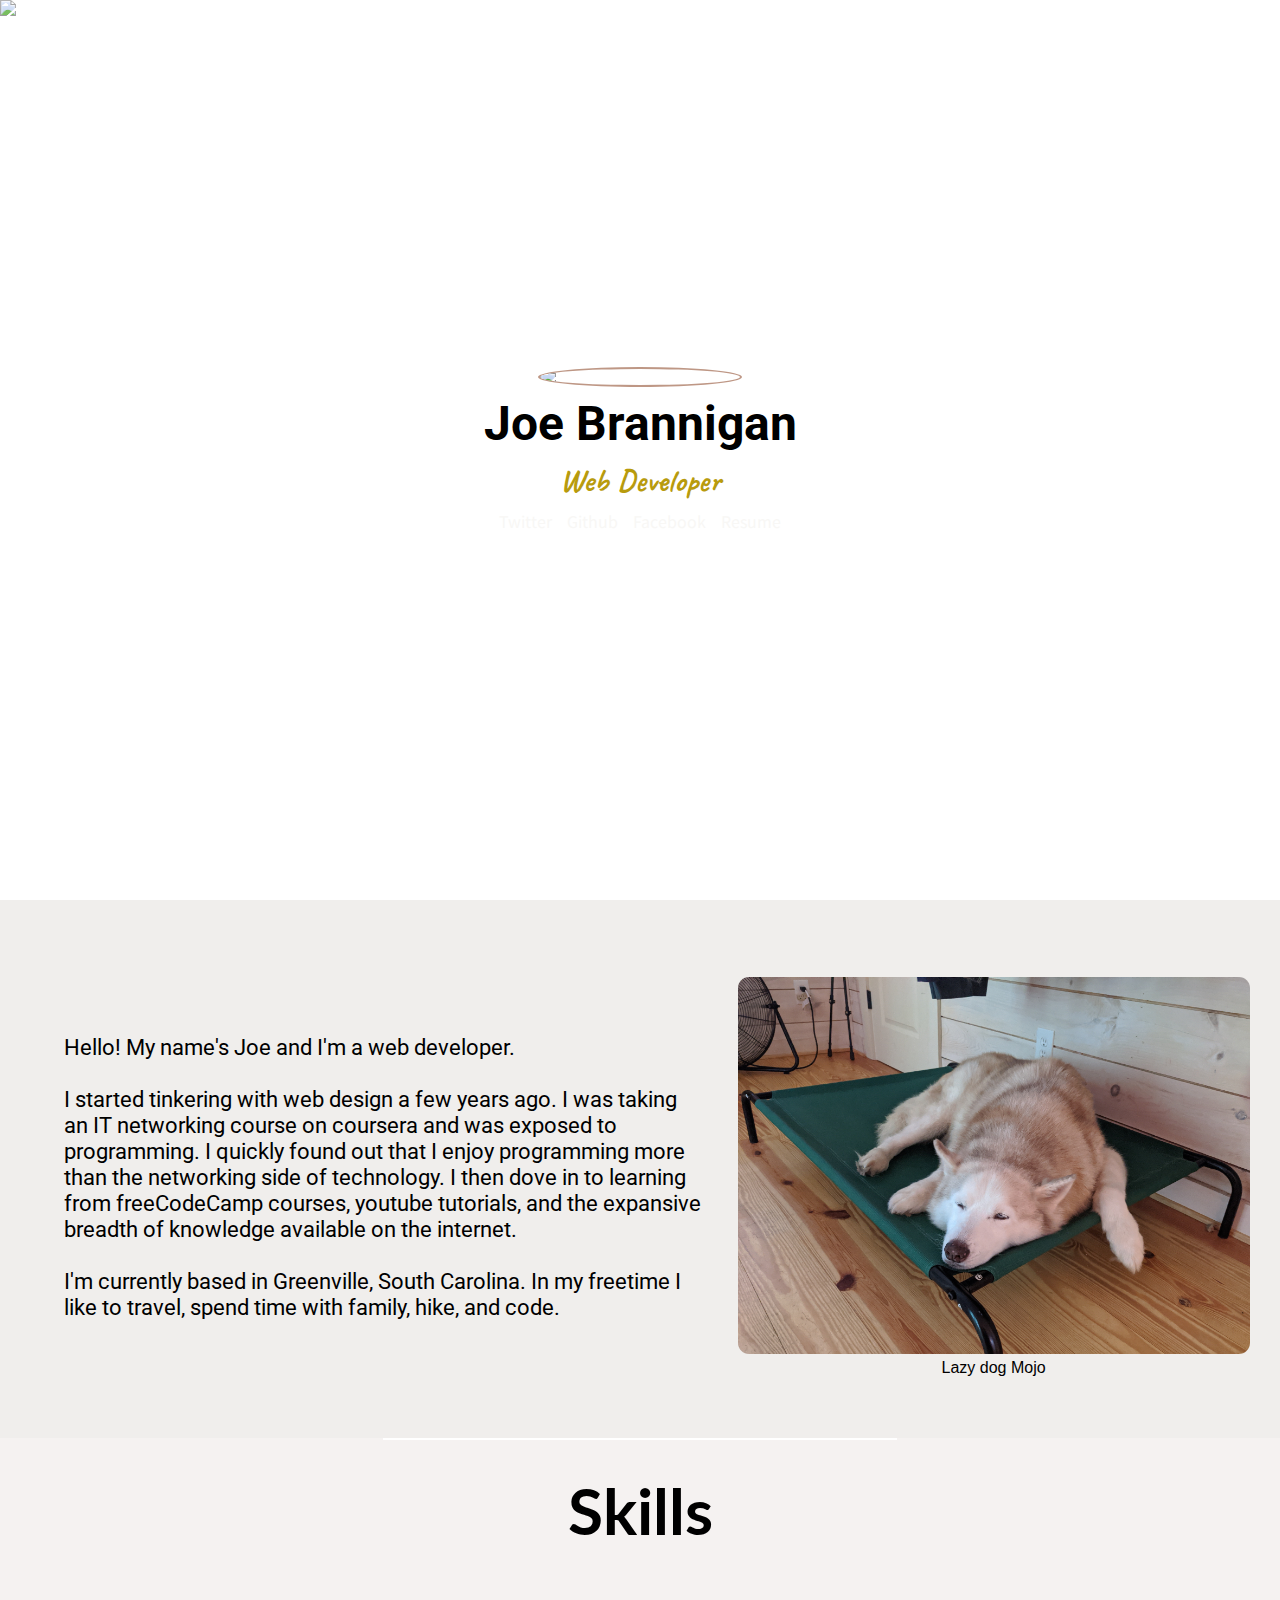
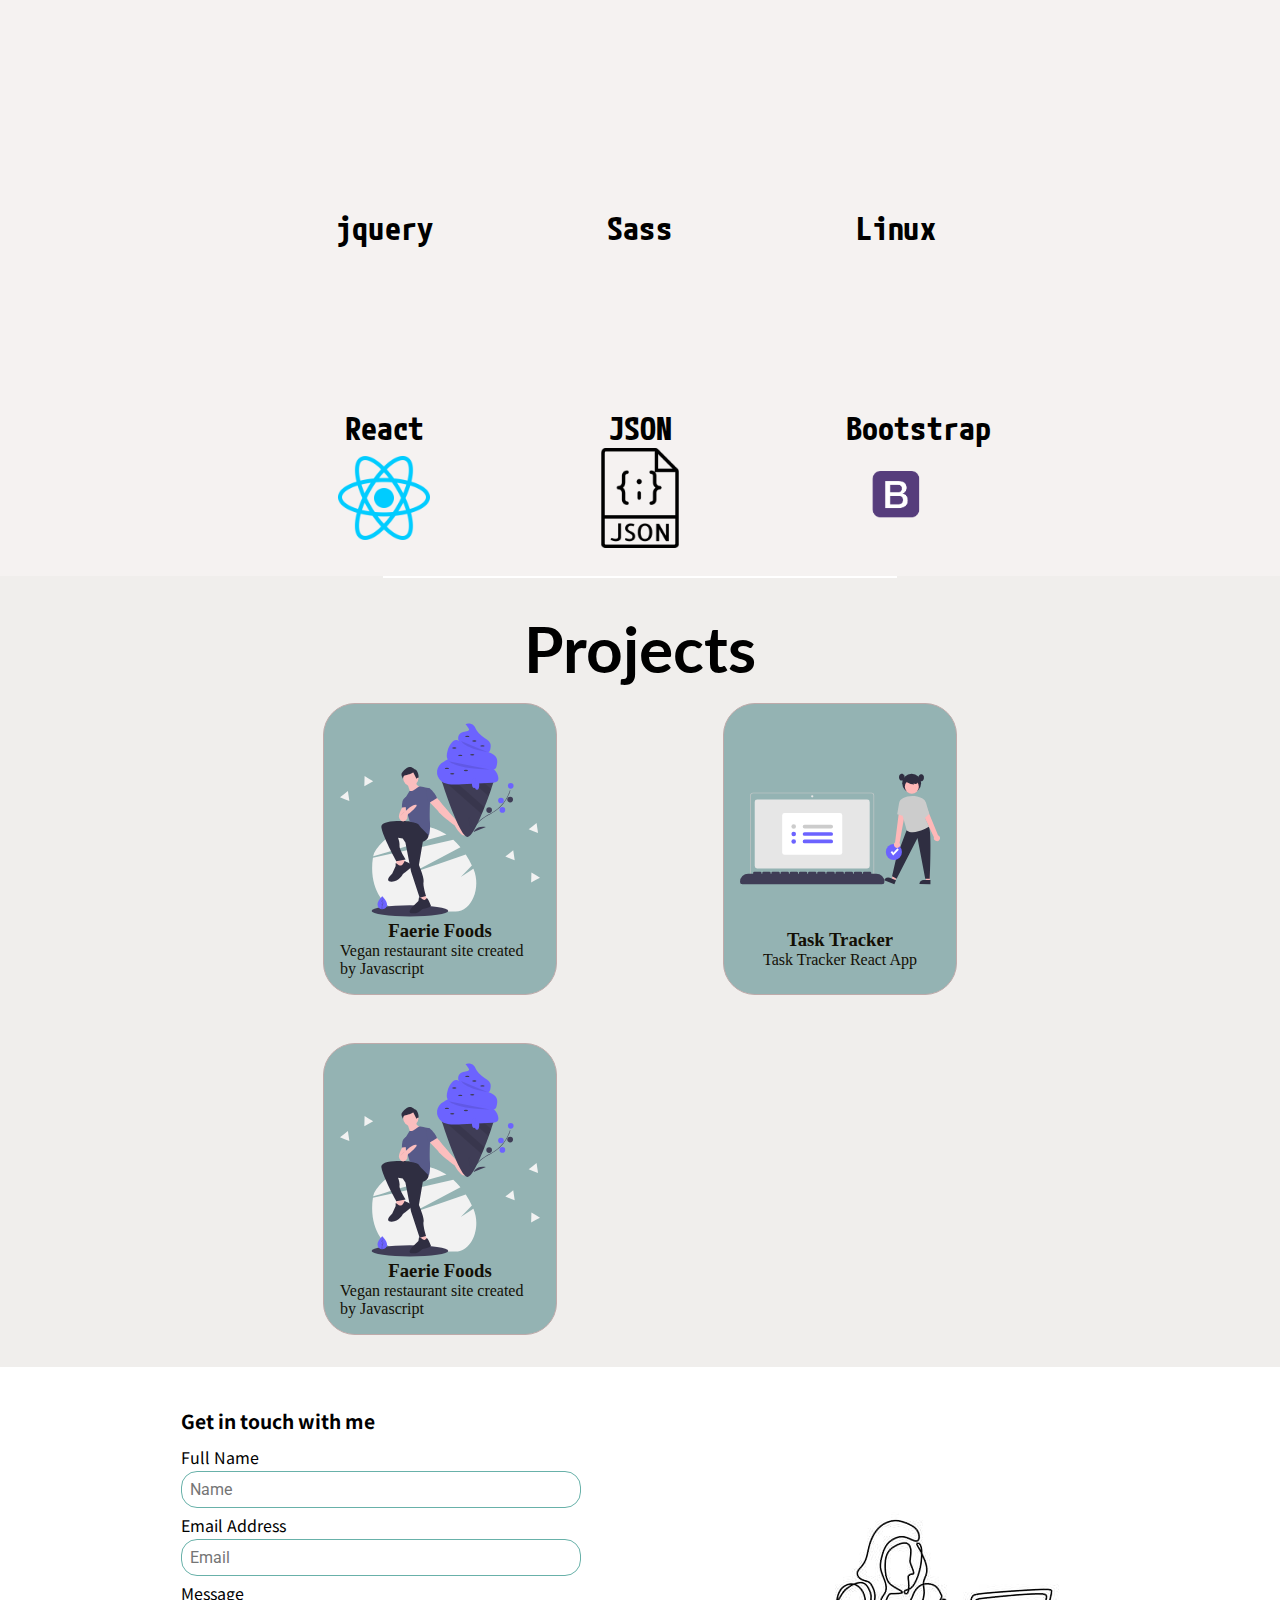
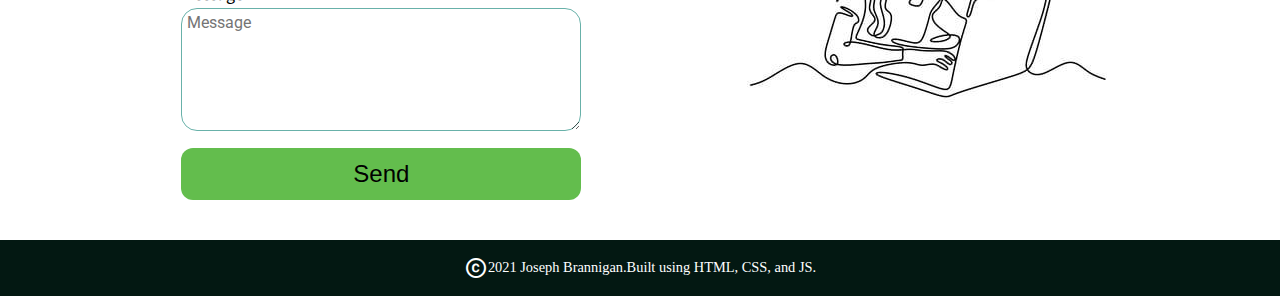
==== commit f6324fdd: "project section updates" ====
--- a/index.html
+++ b/index.html
@@ -137,22 +137,316 @@
                 <h1 id='Project-text'>Projects</h1>
             </header>
             <div class="projects-container">
-                <div class='individual-projects-container'><a class=' individual-projects' href="" target="_blank">
-                        <img src='' /></a>
-                    <div class="project-description-container">
-                        <h3 class='project-description-title'>Faerie Foods</h3>
-                        <p class='project-description'>Vegan restaurant site created by Javascript</p>
-                    </div>
-                </div>
-            </div>
-            <div class='individual-projects-container'><a class=' individual-projects' href="" target="_blank">
-                    <img src='' /></a>
-                <div class="project-description-container">
-                    <h3 class='project-description-title'>Task Tracker</h3>
-                    <p class='project-description'>Task Tracker React App</p>
-                </div>
-            </div>
-            </div>
+                <div class='individual-projects-container project1'><a class=' individual-projects'
+                        href="https://jbrannigan89.github.io/Faerie-Food-Restaurant/" target="_blank">
+                        <svg class='project-svg' data-name="Layer 1" xmlns="http://www.w3.org/2000/svg"
+                            width="814.10215" height="785" viewBox="0 0 814.10215 785"
+                            xmlns:xlink="http://www.w3.org/1999/xlink">
+                            <title>ice_cream</title>
+                            <path
+                                d="M663.893,822.88894l-229.21475.7592c-60.81041-18.2721-110.6323-81.736-110.94745-176.88721a269.465,269.465,0,0,1,3.23812-42.81223L511.59074,562.471l142.42432-31.995a283.262,283.262,0,0,1,29.2563,30.4193L547.08072,632.80761,482.83355,666.7338,555.028,641.82691l149.84346-51.69428a363.37031,363.37031,0,0,1,24.91622,44.67247l-45.211,46.72484L735.721,648.04757q.32788.76935.653,1.54117C768.78735,726.53874,728.57068,822.67471,663.893,822.88894Z"
+                                transform="translate(-192.94892 -57.5)" fill="#f2f2f2" />
+                            <path
+                                d="M626.22411,508.93981c-34.66294,9.9552-77.27875,22.53336-121.09467,35.60691C441.778,563.45453,375.92052,583.40809,327.9742,597.99381l.0313-.171a65.89939,65.89939,0,0,1,12.15994-28.22451c35.51716-46.17886,80.74259-78.4385,131.07659-90.4187h.00442a188.90614,188.90614,0,0,1,43.20151-5.1543C554.49386,473.89268,592.42573,486.45281,626.22411,508.93981Z"
+                                transform="translate(-192.94892 -57.5)" fill="#f2f2f2" />
+                            <ellipse cx="284.72861" cy="762.5" rx="156" ry="22.5" fill="#3f3d56" />
+                            <polygon
+                                points="229.229 552.5 229.229 587.5 254.229 590.5 269.229 571.5 257.229 547.5 229.229 552.5"
+                                fill="#fbbebe" />
+                            <polygon points="324.229 696.5 337.229 731.5 361.229 723.5 343.229 694.5 324.229 696.5"
+                                fill="#fbbebe" />
+                            <path
+                                d="M487.17753,456s-130-13-126,23,61,139,61,139l38-7s-27-42-25-56-6-33-6-33l19,3,11,17,23,118,35,106,26-7s-14-44-10-58-19-68-19-68l16-94s31-9,22-40S487.17753,456,487.17753,456Z"
+                                transform="translate(-192.94892 -57.5)" fill="#2f2e41" />
+                            <path
+                                d="M433.17753,634s-15-12-14-7a35.88236,35.88236,0,0,1,0,11l-14,31s-34,31-3,32,47-31,47-31,43-32,38-37-31.24173-16.48346-31.24173-16.48346S447.17753,641,433.17753,634Z"
+                                transform="translate(-192.94892 -57.5)" fill="#2f2e41" />
+                            <path
+                                d="M529.17753,773s-14-13-15-7-2,14-2,14l-21,20s-30,29-4,30a50.27149,50.27149,0,0,0,40-17s38-8,36-14-12.02812-29.212-16.51406-30.106S541.17753,781,529.17753,773Z"
+                                transform="translate(-192.94892 -57.5)" fill="#2f2e41" />
+                            <circle cx="288.22861" cy="223.5" r="31" fill="#fbbebe" />
+                            <path d="M467.17753,302s13,35,12,38,41-25,41-25-18-4-18-20Z"
+                                transform="translate(-192.94892 -57.5)" fill="#fbbebe" />
+                            <path d="M581.17753,353s18,18,21,24,71,82,71,82,45,53,27,54-41-42-41-42-64-47-67-58l-37-38Z"
+                                transform="translate(-192.94892 -57.5)" fill="#fbbebe" />
+                            <path
+                                d="M487.17753,332h-11l-15,24s-15,13-4,40,20,61,20,61,32,4,38,14,40,42,40,42,6-21,4-52,0-78,0-78l-2-62s-38.62342-8.95238-41.31171-7.47619S487.17753,332,487.17753,332Z"
+                                transform="translate(-192.94892 -57.5)" fill="#575a89" />
+                            <path d="M542.17753,324l15-3s16,10,31,39c0,0-32,21-35,20S542.17753,324,542.17753,324Z"
+                                transform="translate(-192.94892 -57.5)" fill="#575a89" />
+                            <path
+                                d="M450.17753,392s-23,37-16,51,16,13,16,13,17-3,17-17,7-15,7-15,44-36,27-36-40,25-40,25l-1-23Z"
+                                transform="translate(-192.94892 -57.5)" fill="#fbbebe" />
+                            <path d="M465.17753,355s-15,4-18,20-2,24-2,24l20-2Z" transform="translate(-192.94892 -57.5)"
+                                fill="#575a89" />
+                            <path d="M437.17753,435s16-21,18-18Z" transform="translate(-192.94892 -57.5)"
+                                opacity="0.1" />
+                            <path
+                                d="M496.92557,243.47071s-16.4399-16.42593-32.26693-5.39712-23.19733,21.533-21.43077,28.66652,6.70064,16.9912,6.70064,16.9912-3.29287-14.78823,10.01317-16.23678,31.49853-10.75491,31.49853-10.75491l13.15752,26.28707s1.60057-6.21312,6.53114-4.57193S511.35516,245.06778,496.92557,243.47071Z"
+                                transform="translate(-192.94892 -57.5)" fill="#2f2e41" />
+                            <path
+                                d="M384.43046,793.39447c0,14.58087-8.6676,19.672-19.36056,19.672q-.37157,0-.742-.00826c-.49543-.01062-.98615-.0342-1.47095-.06724-9.6502-.683-17.14766-6.03594-17.14766-19.59647,0-14.03354,17.93326-31.7415,19.28034-33.052l.00236-.00236c.05191-.05072.07786-.07549.07786-.07549S384.43046,778.8136,384.43046,793.39447Z"
+                                transform="translate(-192.94892 -57.5)" fill="#6c63ff" />
+                            <path
+                                d="M364.36451,810.83584l7.08105-9.89437-7.09875,10.98077-.01886,1.13594c-.49543-.01062-.98615-.0342-1.47095-.06724l.7632-14.58794-.0059-.11325.013-.02123.072-1.37775-7.11645-11.00791,7.13886,9.97459.01653.29253.5768-11.02205-6.09255-11.37476,6.16687,9.44024.6004-22.851.00236-.07785v.07549l-.10026,18.01937,6.06544-7.14358-6.0902,8.69591-.16043,9.86842,5.6632-9.4709-5.68678,10.923-.08965,5.48625,8.22171-13.18188L364.56269,798.633Z"
+                                transform="translate(-192.94892 -57.5)" fill="#3f3d56" />
+                            <path
+                                d="M824.25561,277.1656s-6.15258,19.13-15.75329,46.61588c-3.10475,8.92836-6.58171,18.7294-10.33044,29.04561-5.22251,14.36534-10.97441,29.73228-16.99808,45.09922-3.70576,9.45775-7.51178,18.90109-11.36076,28.12986-20.68952,49.46327-42.72393,92.3161-57.161,92.91711-32.43645,1.345-101.91689-215.681-109.50028-239.66146-.44364-1.40225-.67244-2.14622-.67244-2.14622Z"
+                                transform="translate(-192.94892 -57.5)" fill="#3f3d56" />
+                            <path
+                                d="M808.50232,323.78148c-3.10475,8.92836-6.58171,18.7294-10.33044,29.04561L712.25139,277.1656h43.31079Z"
+                                transform="translate(-192.94892 -57.5)" opacity="0.1" />
+                            <path
+                                d="M781.1738,397.92631c-3.70576,9.45775-7.51178,18.90109-11.36076,28.12986L603.15178,279.31182c-.44364-1.40225-.67244-2.14622-.67244-2.14622h41.55091Z"
+                                transform="translate(-192.94892 -57.5)" opacity="0.1" />
+                            <path
+                                d="M717.21322,84.95124c-10.16683,8.05345-26.24329,5.00823-36.01423,13.53767-6.68346,5.83426-8.46629,15.811-6.64263,24.49329s6.66983,16.38641,11.54516,23.79846c3.36474,5.11548,6.85543,10.27131,11.58336,14.16184,6.61023,5.43944,15.09354,7.97157,23.409,10.00535a291.53447,291.53447,0,0,0,55.22065,8.00459c8.30366.3992,17.70782,0,23.30258-6.14892,3.25791-3.58058,4.56808-8.48756,5.52275-13.23341,1.49335-7.4237,2.32334-15.41629-.76268-22.33134-2.53654-5.68379-7.4189-9.94413-12.3619-13.7265-15.50455-11.864-33.7653-21.68612-43.22816-38.76242-3.76135-6.78757-6.081-14.653-11.78183-19.91932-7.43116-6.86422-23.96538-9.671-32.715-5.08559C705.6418,62.8267,723.30794,80.12343,717.21322,84.95124Z"
+                                transform="translate(-192.94892 -57.5)" fill="#6c63ff" />
+                            <path
+                                d="M631.7791,164.994c-3.01441,10.453-5.79144,21.51288-3.25324,32.09156,3.34653,13.94762,15.57564,24.39322,28.99041,29.47057s28.044,5.67014,42.37748,6.20548l75.04644,2.8029c9.43141.35225,19.04446.73879,27.90812,3.98088,7.30555,2.67219,15.98846,7.07232,22.079,2.23322,2.76235-2.19477,4.00337-5.74846,4.98363-9.13766,3.18971-11.02831,4.97413-23.1385.68457-33.78733-4.91549-12.20271-17.0363-20.221-29.62113-24.05376s-25.913-4.206-38.98872-5.65343a235.01081,235.01081,0,0,1-39.20245-7.76008c-10.72045-3.08969-21.582-7.16666-29.51169-15.01481-4.28941-4.24528-7.53742-9.4226-11.58043-13.90315C658.53105,106.802,637.47542,145.24122,631.7791,164.994Z"
+                                transform="translate(-192.94892 -57.5)" fill="#6c63ff" />
+                            <path
+                                d="M615.28817,213.01662a46.44571,46.44571,0,0,0-9.6887,78.925c11.42708,8.96812,26.38126,12.08678,40.86971,13.13079,14.1476,1.01946,28.35632.31812,42.52324-.38356l125.34586-6.20835c7.34736-.36392,15.66307-1.20952,20.14816-7.04049,3.34739-4.35188,3.54422-10.35413,2.745-15.786-2.87511-19.53966-17.62908-36.83807-36.47038-42.76-7.106-2.23346-14.5874-2.94016-22.00369-3.63408l-53.73227-5.02754c-7.23594-.67705-14.51425-1.36159-21.52732-3.26792-21.24864-5.7759-40.2354-22.6395-62.113-20.14253-14.84195,1.694-27.06227,12.08449-37.84366,22.42443"
+                                transform="translate(-192.94892 -57.5)" fill="#6c63ff" />
+                            <path d="M685.46659,128.36088s17.53749,31.66338,107.495,44.448"
+                                transform="translate(-192.94892 -57.5)" opacity="0.1" />
+                            <path d="M635.707,211.29256s32.58985,32.96431,167.08643,32.96431"
+                                transform="translate(-192.94892 -57.5)" opacity="0.1" />
+                            <ellipse cx="518.27233" cy="52.26029" rx="8.58489" ry="2.86163" fill="#3f3d56" />
+                            <ellipse cx="546.88862" cy="70.86088" rx="8.58489" ry="2.86163" fill="#3f3d56" />
+                            <ellipse cx="579.79736" cy="90.89228" rx="8.58489" ry="2.86163" fill="#3f3d56" />
+                            <ellipse cx="465.33218" cy="99.47717" rx="8.58489" ry="2.86163" fill="#3f3d56" />
+                            <ellipse cx="538.30373" cy="126.66265" rx="8.58489" ry="2.86163" fill="#3f3d56" />
+                            <ellipse cx="435.28508" cy="182.46442" rx="8.58489" ry="2.86163" fill="#3f3d56" />
+                            <ellipse cx="489.65603" cy="129.52428" rx="8.58489" ry="2.86163" fill="#3f3d56" />
+                            <ellipse cx="456.7473" cy="203.92664" rx="8.58489" ry="2.86163" fill="#3f3d56" />
+                            <ellipse cx="512.54907" cy="191.04931" rx="8.58489" ry="2.86163" fill="#3f3d56" />
+                            <ellipse cx="546.17321" cy="243.27404" rx="9.3003" ry="19.316" fill="#6c63ff" />
+                            <ellipse cx="557.61973" cy="250.42812" rx="9.3003" ry="19.316" fill="#6c63ff" />
+                            <path
+                                d="M731.48631,494.18222c.07685-.3821,2.00542-9.51711,12.0949-22.844,9.25683-12.22653,27.46459-30.4201,61.64094-47.65917,64.74518-32.65792,79.233-94.01408,79.37143-94.63068l1.73.39048c-.03514.15631-3.65877,15.86481-15.32179,35.41392a158.73977,158.73977,0,0,1-64.98109,60.40974c-64.63456,32.60229-72.72216,68.90833-72.79667,69.27135Z"
+                                transform="translate(-192.94892 -57.5)" fill="#3f3d56" />
+                            <circle cx="694.95606" cy="253.45939" r="11.52464" fill="#6c63ff" />
+                            <circle cx="692.67547" cy="309.37556" r="11.52464" fill="#3f3d56" />
+                            <circle cx="655.18533" cy="313.29983" r="11.52464" fill="#6c63ff" />
+                            <circle cx="661.01248" cy="351.34545" r="11.52464" fill="#6c63ff" />
+                            <circle cx="607.09376" cy="352.12599" r="11.52464" fill="#3f3d56" />
+                            <path d="M736.30309,499.22713S747.141,470.58936,786.95956,478.496Z"
+                                transform="translate(-192.94892 -57.5)" fill="#3f3d56" />
+                            <path d="M726.2599,489.21275s16.6658-25.6872-13.2774-53.09961Z"
+                                transform="translate(-192.94892 -57.5)" fill="#3f3d56" />
+                            <polygon
+                                points="806.157 445.349 787.079 437.82 768 430.292 784.059 417.534 800.118 404.775 803.138 425.062 806.157 445.349"
+                                fill="#f2f2f2" />
+                            <polygon
+                                points="38.157 315.349 19.079 307.82 0 300.292 16.059 287.534 32.118 274.775 35.138 295.062 38.157 315.349"
+                                fill="#f2f2f2" />
+                            <polygon
+                                points="711.157 556.349 692.079 548.82 673 541.292 689.059 528.534 705.118 515.775 708.138 536.062 711.157 556.349"
+                                fill="#f2f2f2" />
+                            <polygon
+                                points="814.102 627.105 796.083 636.902 778.065 646.7 778.589 626.197 779.113 605.693 796.608 616.399 814.102 627.105"
+                                fill="#f2f2f2" />
+                            <polygon
+                                points="135.102 235.105 117.083 244.902 99.065 254.7 99.589 234.197 100.113 213.693 117.608 224.399 135.102 235.105"
+                                fill="#f2f2f2" />
+                        </svg>
+                        <div class="project-description-container">
+                            <h3 class='project-description-title'>Faerie Foods</h3>
+                            <p class='project-description'>Vegan restaurant site created by Javascript</p>
+                        </div>
+                    </a>
+                </div>
+                <div class='individual-projects-container project2'><a class=' individual-projects'
+                        href="https://jbrannigan89.github.io/React-Tracker/" target="_blank">
+                        <svg class='project-svg' data-name="Layer 1" xmlns="http://www.w3.org/2000/svg"
+                            width="699.24724" height="386.75431" viewBox="0 0 699.24724 386.75431"
+                            xmlns:xlink="http://www.w3.org/1999/xlink">
+                            <path
+                                d="M736,678.63184H351a8.50982,8.50982,0,0,1-8.5-8.5V446a8.50951,8.50951,0,0,1,8.5-8.5H736a8.50982,8.50982,0,0,1,8.5,8.5V670.13184A8.51014,8.51014,0,0,1,736,678.63184Z"
+                                transform="translate(-291 -347.24569)" fill="#e6e6e6" />
+                            <path
+                                d="M760,710H327V423.5a9.51081,9.51081,0,0,1,9.5-9.5h414a9.51081,9.51081,0,0,1,9.5,9.5Zm-431-2H758V423.5a7.5082,7.5082,0,0,0-7.5-7.5h-414a7.5082,7.5082,0,0,0-7.5,7.5Z"
+                                transform="translate(-291 -347.24569)" fill="#ccc" />
+                            <circle cx="252.5" cy="79.25431" r="4" fill="#e6e6e6" />
+                            <path
+                                d="M640,631.06641H447a8.50982,8.50982,0,0,1-8.5-8.5v-129a8.50981,8.50981,0,0,1,8.5-8.5H640a8.51013,8.51013,0,0,1,8.5,8.5v129A8.51014,8.51014,0,0,1,640,631.06641Z"
+                                transform="translate(-291 -347.24569)" fill="#fff" />
+                            <path d="M478.75,540.06592a8,8,0,1,1,8-8A8.00917,8.00917,0,0,1,478.75,540.06592Z"
+                                transform="translate(-291 -347.24569)" fill="#ccc" />
+                            <path d="M478.75,566.06592a8,8,0,1,1,8-8A8.00917,8.00917,0,0,1,478.75,566.06592Z"
+                                transform="translate(-291 -347.24569)" fill="#6c63ff" />
+                            <path d="M478.75,592.06592a8,8,0,1,1,8-8A8.00917,8.00917,0,0,1,478.75,592.06592Z"
+                                transform="translate(-291 -347.24569)" fill="#6c63ff" />
+                            <path d="M516.75,525.56592a6.5,6.5,0,0,0,0,13h93a6.5,6.5,0,0,0,0-13Z"
+                                transform="translate(-291 -347.24569)" fill="#ccc" />
+                            <path d="M516.75,551.56592a6.5,6.5,0,0,0,0,13h93a6.5,6.5,0,0,0,0-13Z"
+                                transform="translate(-291 -347.24569)" fill="#6c63ff" />
+                            <path d="M516.75,577.56592a6.5,6.5,0,0,0,0,13h93a6.5,6.5,0,0,0,0-13Z"
+                                transform="translate(-291 -347.24569)" fill="#6c63ff" />
+                            <polygon
+                                points="663.288 375.328 651.03 375.122 645.991 327.743 664.083 328.047 663.288 375.328"
+                                fill="#ffb8b8" />
+                            <path
+                                d="M933.20767,718.79047h23.64388a0,0,0,0,1,0,0v14.88687a0,0,0,0,1,0,0H918.32081a0,0,0,0,1,0,0v0A14.88685,14.88685,0,0,1,933.20767,718.79047Z"
+                                transform="translate(-278.66498 -362.89709) rotate(0.96277)" fill="#2f2e41" />
+                            <polygon
+                                points="541.641 375.216 530.277 370.616 542.612 324.594 559.384 331.384 541.641 375.216"
+                                fill="#ffb8b8" />
+                            <path
+                                d="M811.361,712.42822H835.0049a0,0,0,0,1,0,0V727.3151a0,0,0,0,1,0,0H796.47418a0,0,0,0,1,0,0v0A14.88687,14.88687,0,0,1,811.361,712.42822Z"
+                                transform="translate(38.7119 -600.73077) rotate(22.03793)" fill="#2f2e41" />
+                            <path
+                                d="M873.61445,545.1712l-36,95-15,66,16,8,73-142,27,142.5h16s7.316-169.01457-3.342-182.25729Z"
+                                transform="translate(-291 -347.24569)" fill="#2f2e41" />
+                            <circle cx="537.98425" cy="273.76612" r="28.17188" fill="#6c63ff" />
+                            <polygon
+                                points="535.636 286.223 526.695 274.726 531.895 270.682 536.128 276.125 550.43 261.028 555.213 265.559 535.636 286.223"
+                                fill="#fff" />
+                            <circle cx="600.11445" cy="33.42551" r="33" fill="#2f2e41" />
+                            <path
+                                d="M845.06051,605.22967a10.74264,10.74264,0,0,0,3.84155-16.01842l25.033-138.54-23.36007-.30785L833.191,587.36152a10.8009,10.8009,0,0,0,11.86954,17.86815Z"
+                                transform="translate(-291 -347.24569)" fill="#ffb8b8" />
+                            <path
+                                d="M988.50931,578.17023a10.74528,10.74528,0,0,0-5.16594-15.93969l-44.701-108.58a19.7819,19.7819,0,0,0-28.73525-9.27015h0l59.20611,124.76112a10.80077,10.80077,0,0,0,19.39612,9.02868Z"
+                                transform="translate(-291 -347.24569)" fill="#ffb8b8" />
+                            <circle cx="600.76799" cy="45.85858" r="24.56103" fill="#ffb8b8" />
+                            <path
+                                d="M861.90227,431.93849c14.16614-5.89755,38.62325-11.72619,65.78076.97762a24.87158,24.87158,0,0,1,13.31114,15.38724l11.62028,38.86785-15,15,14,31s-53.5,32.5-77.5,12.5l-14.5-51.5-19-5,6.482-38.51076A24.68767,24.68767,0,0,1,861.90227,431.93849Z"
+                                transform="translate(-291 -347.24569)" fill="#ccc" />
+                            <path
+                                d="M868.79617,374.94113a73.04115,73.04115,0,0,0,31.59919,10.4119l-3.33084-3.991a24.47775,24.47775,0,0,0,7.5611,1.50143,8.2807,8.2807,0,0,0,6.74954-3.15918,7.70232,7.70232,0,0,0,.51556-7.115,14.58851,14.58851,0,0,0-4.58936-5.7385,27.32287,27.32287,0,0,0-25.43066-4.54493,16.32976,16.32976,0,0,0-7.59543,4.87221,9.23579,9.23579,0,0,0-1.86255,8.56086"
+                                transform="translate(-291 -347.24569)" fill="#2f2e41" />
+                            <path
+                                d="M864.20247,353.08668c-.39941-4.2-5.54465-6.78569-9.56833-5.517s-6.66535,5.32011-7.46387,9.4628a13.575,13.575,0,0,0,1.83057,10.24843,9.3394,9.3394,0,0,0,9.25733,4.0107c3.97942-.84823,6.73641-4.73395,7.52526-8.72557s.00565-8.10694-.77654-12.09988"
+                                transform="translate(-291 -347.24569)" fill="#2f2e41" />
+                            <path
+                                d="M932.20247,355.08668c-.39941-4.2-5.54465-6.78569-9.56833-5.517s-6.66535,5.32011-7.46387,9.4628a13.575,13.575,0,0,0,1.83057,10.24843,9.3394,9.3394,0,0,0,9.25733,4.0107c3.97942-.84823,6.73641-4.73395,7.52526-8.72557s.00565-8.10694-.77654-12.09988"
+                                transform="translate(-291 -347.24569)" fill="#2f2e41" />
+                            <path
+                                d="M767.50006,697H750v-3a4,4,0,0,0-4-4H725a4,4,0,0,0-4,4v3h-3v-3a4,4,0,0,0-4-4H693a4,4,0,0,0-4,4v3h-3v-3a4,4,0,0,0-4-4H661a4,4,0,0,0-4,4v3h-3v-3a4,4,0,0,0-4-4H629a4,4,0,0,0-4,4v3h-3v-3a4,4,0,0,0-4-4H597a4,4,0,0,0-4,4v3h-3v-3a4,4,0,0,0-4-4H565a4,4,0,0,0-4,4v3h-3v-3a4,4,0,0,0-4-4H533a4,4,0,0,0-4,4v3h-3v-3a4,4,0,0,0-4-4H501a4,4,0,0,0-4,4v3h-3v-3a4,4,0,0,0-4-4H469a4,4,0,0,0-4,4v3h-3v-3a4,4,0,0,0-4-4H437a4,4,0,0,0-4,4v3h-3v-3a4,4,0,0,0-4-4H405a4,4,0,0,0-4,4v3h-3v-3a4,4,0,0,0-4-4H373a4,4,0,0,0-4,4v3h-3v-3a4,4,0,0,0-4-4H341a4,4,0,0,0-4,4v3H319.49994A28.49994,28.49994,0,0,0,291,725.49994V725.5a8.5,8.5,0,0,0,8.5,8.5h488a8.5,8.5,0,0,0,8.5-8.5v-.00006A28.49994,28.49994,0,0,0,767.50006,697Z"
+                                transform="translate(-291 -347.24569)" fill="#3f3d56" />
+                        </svg>
+                        <div class="project-description-container">
+                            <h3 class='project-description-title'>Task Tracker</h3>
+                            <p class='project-description'>Task Tracker React App</p>
+                        </div>
+                    </a>
+                </div><div class='individual-projects-container project3'><a class=' individual-projects'
+                        href="https://jbrannigan89.github.io/Faerie-Food-Restaurant/" target="_blank">
+                        <svg class='project-svg ' data-name="Layer 1" xmlns="http://www.w3.org/2000/svg" width="814.10215" height="785"
+                            viewBox="0 0 814.10215 785" xmlns:xlink="http://www.w3.org/1999/xlink">
+                            <title>ice_cream</title>
+                            <path
+                                d="M663.893,822.88894l-229.21475.7592c-60.81041-18.2721-110.6323-81.736-110.94745-176.88721a269.465,269.465,0,0,1,3.23812-42.81223L511.59074,562.471l142.42432-31.995a283.262,283.262,0,0,1,29.2563,30.4193L547.08072,632.80761,482.83355,666.7338,555.028,641.82691l149.84346-51.69428a363.37031,363.37031,0,0,1,24.91622,44.67247l-45.211,46.72484L735.721,648.04757q.32788.76935.653,1.54117C768.78735,726.53874,728.57068,822.67471,663.893,822.88894Z"
+                                transform="translate(-192.94892 -57.5)" fill="#f2f2f2" />
+                            <path
+                                d="M626.22411,508.93981c-34.66294,9.9552-77.27875,22.53336-121.09467,35.60691C441.778,563.45453,375.92052,583.40809,327.9742,597.99381l.0313-.171a65.89939,65.89939,0,0,1,12.15994-28.22451c35.51716-46.17886,80.74259-78.4385,131.07659-90.4187h.00442a188.90614,188.90614,0,0,1,43.20151-5.1543C554.49386,473.89268,592.42573,486.45281,626.22411,508.93981Z"
+                                transform="translate(-192.94892 -57.5)" fill="#f2f2f2" />
+                            <ellipse cx="284.72861" cy="762.5" rx="156" ry="22.5" fill="#3f3d56" />
+                            <polygon points="229.229 552.5 229.229 587.5 254.229 590.5 269.229 571.5 257.229 547.5 229.229 552.5"
+                                fill="#fbbebe" />
+                            <polygon points="324.229 696.5 337.229 731.5 361.229 723.5 343.229 694.5 324.229 696.5" fill="#fbbebe" />
+                            <path
+                                d="M487.17753,456s-130-13-126,23,61,139,61,139l38-7s-27-42-25-56-6-33-6-33l19,3,11,17,23,118,35,106,26-7s-14-44-10-58-19-68-19-68l16-94s31-9,22-40S487.17753,456,487.17753,456Z"
+                                transform="translate(-192.94892 -57.5)" fill="#2f2e41" />
+                            <path
+                                d="M433.17753,634s-15-12-14-7a35.88236,35.88236,0,0,1,0,11l-14,31s-34,31-3,32,47-31,47-31,43-32,38-37-31.24173-16.48346-31.24173-16.48346S447.17753,641,433.17753,634Z"
+                                transform="translate(-192.94892 -57.5)" fill="#2f2e41" />
+                            <path
+                                d="M529.17753,773s-14-13-15-7-2,14-2,14l-21,20s-30,29-4,30a50.27149,50.27149,0,0,0,40-17s38-8,36-14-12.02812-29.212-16.51406-30.106S541.17753,781,529.17753,773Z"
+                                transform="translate(-192.94892 -57.5)" fill="#2f2e41" />
+                            <circle cx="288.22861" cy="223.5" r="31" fill="#fbbebe" />
+                            <path d="M467.17753,302s13,35,12,38,41-25,41-25-18-4-18-20Z" transform="translate(-192.94892 -57.5)"
+                                fill="#fbbebe" />
+                            <path d="M581.17753,353s18,18,21,24,71,82,71,82,45,53,27,54-41-42-41-42-64-47-67-58l-37-38Z"
+                                transform="translate(-192.94892 -57.5)" fill="#fbbebe" />
+                            <path
+                                d="M487.17753,332h-11l-15,24s-15,13-4,40,20,61,20,61,32,4,38,14,40,42,40,42,6-21,4-52,0-78,0-78l-2-62s-38.62342-8.95238-41.31171-7.47619S487.17753,332,487.17753,332Z"
+                                transform="translate(-192.94892 -57.5)" fill="#575a89" />
+                            <path d="M542.17753,324l15-3s16,10,31,39c0,0-32,21-35,20S542.17753,324,542.17753,324Z"
+                                transform="translate(-192.94892 -57.5)" fill="#575a89" />
+                            <path d="M450.17753,392s-23,37-16,51,16,13,16,13,17-3,17-17,7-15,7-15,44-36,27-36-40,25-40,25l-1-23Z"
+                                transform="translate(-192.94892 -57.5)" fill="#fbbebe" />
+                            <path d="M465.17753,355s-15,4-18,20-2,24-2,24l20-2Z" transform="translate(-192.94892 -57.5)"
+                                fill="#575a89" />
+                            <path d="M437.17753,435s16-21,18-18Z" transform="translate(-192.94892 -57.5)" opacity="0.1" />
+                            <path
+                                d="M496.92557,243.47071s-16.4399-16.42593-32.26693-5.39712-23.19733,21.533-21.43077,28.66652,6.70064,16.9912,6.70064,16.9912-3.29287-14.78823,10.01317-16.23678,31.49853-10.75491,31.49853-10.75491l13.15752,26.28707s1.60057-6.21312,6.53114-4.57193S511.35516,245.06778,496.92557,243.47071Z"
+                                transform="translate(-192.94892 -57.5)" fill="#2f2e41" />
+                            <path
+                                d="M384.43046,793.39447c0,14.58087-8.6676,19.672-19.36056,19.672q-.37157,0-.742-.00826c-.49543-.01062-.98615-.0342-1.47095-.06724-9.6502-.683-17.14766-6.03594-17.14766-19.59647,0-14.03354,17.93326-31.7415,19.28034-33.052l.00236-.00236c.05191-.05072.07786-.07549.07786-.07549S384.43046,778.8136,384.43046,793.39447Z"
+                                transform="translate(-192.94892 -57.5)" fill="#6c63ff" />
+                            <path
+                                d="M364.36451,810.83584l7.08105-9.89437-7.09875,10.98077-.01886,1.13594c-.49543-.01062-.98615-.0342-1.47095-.06724l.7632-14.58794-.0059-.11325.013-.02123.072-1.37775-7.11645-11.00791,7.13886,9.97459.01653.29253.5768-11.02205-6.09255-11.37476,6.16687,9.44024.6004-22.851.00236-.07785v.07549l-.10026,18.01937,6.06544-7.14358-6.0902,8.69591-.16043,9.86842,5.6632-9.4709-5.68678,10.923-.08965,5.48625,8.22171-13.18188L364.56269,798.633Z"
+                                transform="translate(-192.94892 -57.5)" fill="#3f3d56" />
+                            <path
+                                d="M824.25561,277.1656s-6.15258,19.13-15.75329,46.61588c-3.10475,8.92836-6.58171,18.7294-10.33044,29.04561-5.22251,14.36534-10.97441,29.73228-16.99808,45.09922-3.70576,9.45775-7.51178,18.90109-11.36076,28.12986-20.68952,49.46327-42.72393,92.3161-57.161,92.91711-32.43645,1.345-101.91689-215.681-109.50028-239.66146-.44364-1.40225-.67244-2.14622-.67244-2.14622Z"
+                                transform="translate(-192.94892 -57.5)" fill="#3f3d56" />
+                            <path
+                                d="M808.50232,323.78148c-3.10475,8.92836-6.58171,18.7294-10.33044,29.04561L712.25139,277.1656h43.31079Z"
+                                transform="translate(-192.94892 -57.5)" opacity="0.1" />
+                            <path
+                                d="M781.1738,397.92631c-3.70576,9.45775-7.51178,18.90109-11.36076,28.12986L603.15178,279.31182c-.44364-1.40225-.67244-2.14622-.67244-2.14622h41.55091Z"
+                                transform="translate(-192.94892 -57.5)" opacity="0.1" />
+                            <path
+                                d="M717.21322,84.95124c-10.16683,8.05345-26.24329,5.00823-36.01423,13.53767-6.68346,5.83426-8.46629,15.811-6.64263,24.49329s6.66983,16.38641,11.54516,23.79846c3.36474,5.11548,6.85543,10.27131,11.58336,14.16184,6.61023,5.43944,15.09354,7.97157,23.409,10.00535a291.53447,291.53447,0,0,0,55.22065,8.00459c8.30366.3992,17.70782,0,23.30258-6.14892,3.25791-3.58058,4.56808-8.48756,5.52275-13.23341,1.49335-7.4237,2.32334-15.41629-.76268-22.33134-2.53654-5.68379-7.4189-9.94413-12.3619-13.7265-15.50455-11.864-33.7653-21.68612-43.22816-38.76242-3.76135-6.78757-6.081-14.653-11.78183-19.91932-7.43116-6.86422-23.96538-9.671-32.715-5.08559C705.6418,62.8267,723.30794,80.12343,717.21322,84.95124Z"
+                                transform="translate(-192.94892 -57.5)" fill="#6c63ff" />
+                            <path
+                                d="M631.7791,164.994c-3.01441,10.453-5.79144,21.51288-3.25324,32.09156,3.34653,13.94762,15.57564,24.39322,28.99041,29.47057s28.044,5.67014,42.37748,6.20548l75.04644,2.8029c9.43141.35225,19.04446.73879,27.90812,3.98088,7.30555,2.67219,15.98846,7.07232,22.079,2.23322,2.76235-2.19477,4.00337-5.74846,4.98363-9.13766,3.18971-11.02831,4.97413-23.1385.68457-33.78733-4.91549-12.20271-17.0363-20.221-29.62113-24.05376s-25.913-4.206-38.98872-5.65343a235.01081,235.01081,0,0,1-39.20245-7.76008c-10.72045-3.08969-21.582-7.16666-29.51169-15.01481-4.28941-4.24528-7.53742-9.4226-11.58043-13.90315C658.53105,106.802,637.47542,145.24122,631.7791,164.994Z"
+                                transform="translate(-192.94892 -57.5)" fill="#6c63ff" />
+                            <path
+                                d="M615.28817,213.01662a46.44571,46.44571,0,0,0-9.6887,78.925c11.42708,8.96812,26.38126,12.08678,40.86971,13.13079,14.1476,1.01946,28.35632.31812,42.52324-.38356l125.34586-6.20835c7.34736-.36392,15.66307-1.20952,20.14816-7.04049,3.34739-4.35188,3.54422-10.35413,2.745-15.786-2.87511-19.53966-17.62908-36.83807-36.47038-42.76-7.106-2.23346-14.5874-2.94016-22.00369-3.63408l-53.73227-5.02754c-7.23594-.67705-14.51425-1.36159-21.52732-3.26792-21.24864-5.7759-40.2354-22.6395-62.113-20.14253-14.84195,1.694-27.06227,12.08449-37.84366,22.42443"
+                                transform="translate(-192.94892 -57.5)" fill="#6c63ff" />
+                            <path d="M685.46659,128.36088s17.53749,31.66338,107.495,44.448" transform="translate(-192.94892 -57.5)"
+                                opacity="0.1" />
+                            <path d="M635.707,211.29256s32.58985,32.96431,167.08643,32.96431" transform="translate(-192.94892 -57.5)"
+                                opacity="0.1" />
+                            <ellipse cx="518.27233" cy="52.26029" rx="8.58489" ry="2.86163" fill="#3f3d56" />
+                            <ellipse cx="546.88862" cy="70.86088" rx="8.58489" ry="2.86163" fill="#3f3d56" />
+                            <ellipse cx="579.79736" cy="90.89228" rx="8.58489" ry="2.86163" fill="#3f3d56" />
+                            <ellipse cx="465.33218" cy="99.47717" rx="8.58489" ry="2.86163" fill="#3f3d56" />
+                            <ellipse cx="538.30373" cy="126.66265" rx="8.58489" ry="2.86163" fill="#3f3d56" />
+                            <ellipse cx="435.28508" cy="182.46442" rx="8.58489" ry="2.86163" fill="#3f3d56" />
+                            <ellipse cx="489.65603" cy="129.52428" rx="8.58489" ry="2.86163" fill="#3f3d56" />
+                            <ellipse cx="456.7473" cy="203.92664" rx="8.58489" ry="2.86163" fill="#3f3d56" />
+                            <ellipse cx="512.54907" cy="191.04931" rx="8.58489" ry="2.86163" fill="#3f3d56" />
+                            <ellipse cx="546.17321" cy="243.27404" rx="9.3003" ry="19.316" fill="#6c63ff" />
+                            <ellipse cx="557.61973" cy="250.42812" rx="9.3003" ry="19.316" fill="#6c63ff" />
+                            <path
+                                d="M731.48631,494.18222c.07685-.3821,2.00542-9.51711,12.0949-22.844,9.25683-12.22653,27.46459-30.4201,61.64094-47.65917,64.74518-32.65792,79.233-94.01408,79.37143-94.63068l1.73.39048c-.03514.15631-3.65877,15.86481-15.32179,35.41392a158.73977,158.73977,0,0,1-64.98109,60.40974c-64.63456,32.60229-72.72216,68.90833-72.79667,69.27135Z"
+                                transform="translate(-192.94892 -57.5)" fill="#3f3d56" />
+                            <circle cx="694.95606" cy="253.45939" r="11.52464" fill="#6c63ff" />
+                            <circle cx="692.67547" cy="309.37556" r="11.52464" fill="#3f3d56" />
+                            <circle cx="655.18533" cy="313.29983" r="11.52464" fill="#6c63ff" />
+                            <circle cx="661.01248" cy="351.34545" r="11.52464" fill="#6c63ff" />
+                            <circle cx="607.09376" cy="352.12599" r="11.52464" fill="#3f3d56" />
+                            <path d="M736.30309,499.22713S747.141,470.58936,786.95956,478.496Z" transform="translate(-192.94892 -57.5)"
+                                fill="#3f3d56" />
+                            <path d="M726.2599,489.21275s16.6658-25.6872-13.2774-53.09961Z" transform="translate(-192.94892 -57.5)"
+                                fill="#3f3d56" />
+                            <polygon
+                                points="806.157 445.349 787.079 437.82 768 430.292 784.059 417.534 800.118 404.775 803.138 425.062 806.157 445.349"
+                                fill="#f2f2f2" />
+                            <polygon
+                                points="38.157 315.349 19.079 307.82 0 300.292 16.059 287.534 32.118 274.775 35.138 295.062 38.157 315.349"
+                                fill="#f2f2f2" />
+                            <polygon
+                                points="711.157 556.349 692.079 548.82 673 541.292 689.059 528.534 705.118 515.775 708.138 536.062 711.157 556.349"
+                                fill="#f2f2f2" />
+                            <polygon
+                                points="814.102 627.105 796.083 636.902 778.065 646.7 778.589 626.197 779.113 605.693 796.608 616.399 814.102 627.105"
+                                fill="#f2f2f2" />
+                            <polygon
+                                points="135.102 235.105 117.083 244.902 99.065 254.7 99.589 234.197 100.113 213.693 117.608 224.399 135.102 235.105"
+                                fill="#f2f2f2" />
+                        </svg>
+                        <div class="project-description-container">
+                            <h3 class='project-description-title'>Faerie Foods</h3>
+                            <p class='project-description'>Vegan restaurant site created by Javascript</p>
+                        </div>
+                    </a>
+                </div>
         </section>
         <section id="Contact">
             <form id='Contact-Form' action="https://formsubmit.co/387bc4e82d3ef431976b8483567b5538" method="POST">
--- a/styles.css
+++ b/styles.css
@@ -332,8 +332,47 @@
 /*Project Section*/
 #projects {
   background: rgb(240, 238, 236);
-  height: 50vh;
-}
+  height: auto;
+}
+.project-description-container {
+  display: flex;
+  flex-flow: column;
+  justify-content: center;
+  align-items: center;
+}
+.individual-projects {
+  border: solid rgb(190, 170, 170) 1px;
+  border-radius: 2em;
+  display: flex;
+  flex-direction: column;
+  justify-content: center;
+  align-items: center;
+  width: 50%;
+  background-color: rgb(148, 179, 179);
+  padding: 1em;
+  text-decoration: none;
+  color: rgb(19, 15, 5);
+  transition: background 0.5s;
+}
+.individual-projects:hover {
+  background: rgb(97, 173, 163);
+}
+.individual-projects-container {
+  display: flex;
+  justify-content: center;
+}
+.projects-container {
+  display: flex;
+  flex-flow: column;
+  row-gap: 2em;
+  padding-bottom: 2em;
+  margin-top: 1em;
+}
+.project-svg {
+  width: 200px;
+  height: 200px;
+}
+
 /*END OF PROJECT SECTION !!!!!!!!!!!!!!!!!!*/
 
 /*Contact Section*/
@@ -400,6 +439,7 @@
 }
 
 /*END OF CONTACT SECTION !!!!!!!!!!!*/
+/*Project Section */
 
 /*footer section*/
 
@@ -500,4 +540,57 @@
   .logos:hover {
     background: rgb(216, 207, 209, 0.5);
   }
-}
+  #projects {
+    background: rgb(240, 238, 236);
+    height: auto;
+  }
+  .project-description-container {
+    display: flex;
+    flex-flow: column;
+    justify-content: center;
+    align-items: center;
+  }
+  .individual-projects {
+    border: solid rgb(190, 170, 170) 1px;
+    border-radius: 2em;
+    display: flex;
+    flex-direction: column;
+    justify-content: center;
+    align-items: center;
+    width: min(50%, 350px);
+    background-color: rgb(148, 179, 179);
+    padding: 1em;
+    text-decoration: none;
+    color: rgb(19, 15, 5);
+    transition: background 0.5s;
+  }
+  .individual-projects:hover {
+    background: rgb(97, 173, 163);
+  }
+  .individual-projects-container {
+    display: flex;
+    justify-content: center;
+  }
+  .project1 {
+    grid-area: one;
+  }
+  .project2 {
+    grid-area: two;
+  }
+  .project3 {
+    grid-area: three;
+  }
+  .projects-container {
+    display: grid;
+    justify-content: center;
+    grid-template-columns: min(50vw, 400px) min(50vw, 400px);
+    grid-template-rows: auto;
+    grid-template-areas: "one two" "three .";
+    row-gap: 3em;
+  }
+
+  .project-svg {
+    width: 200px;
+    height: 200px;
+  }
+}
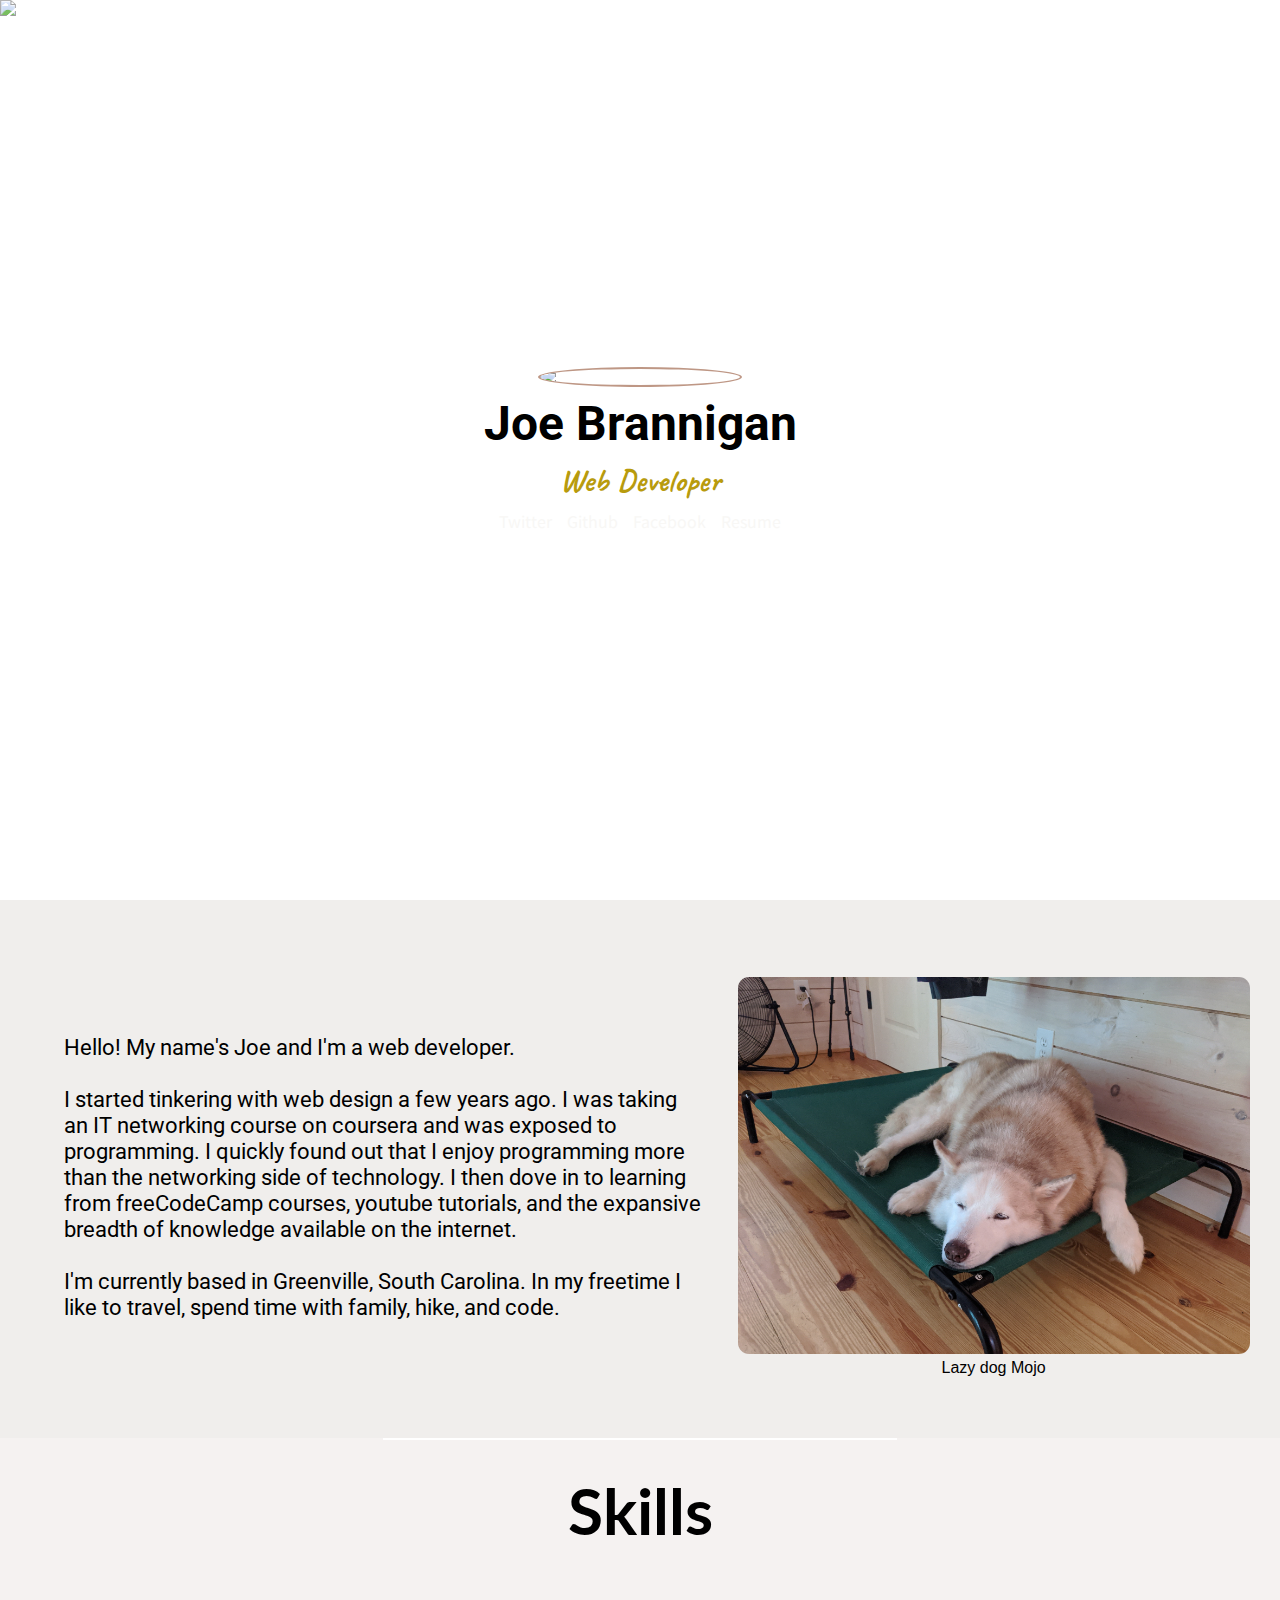
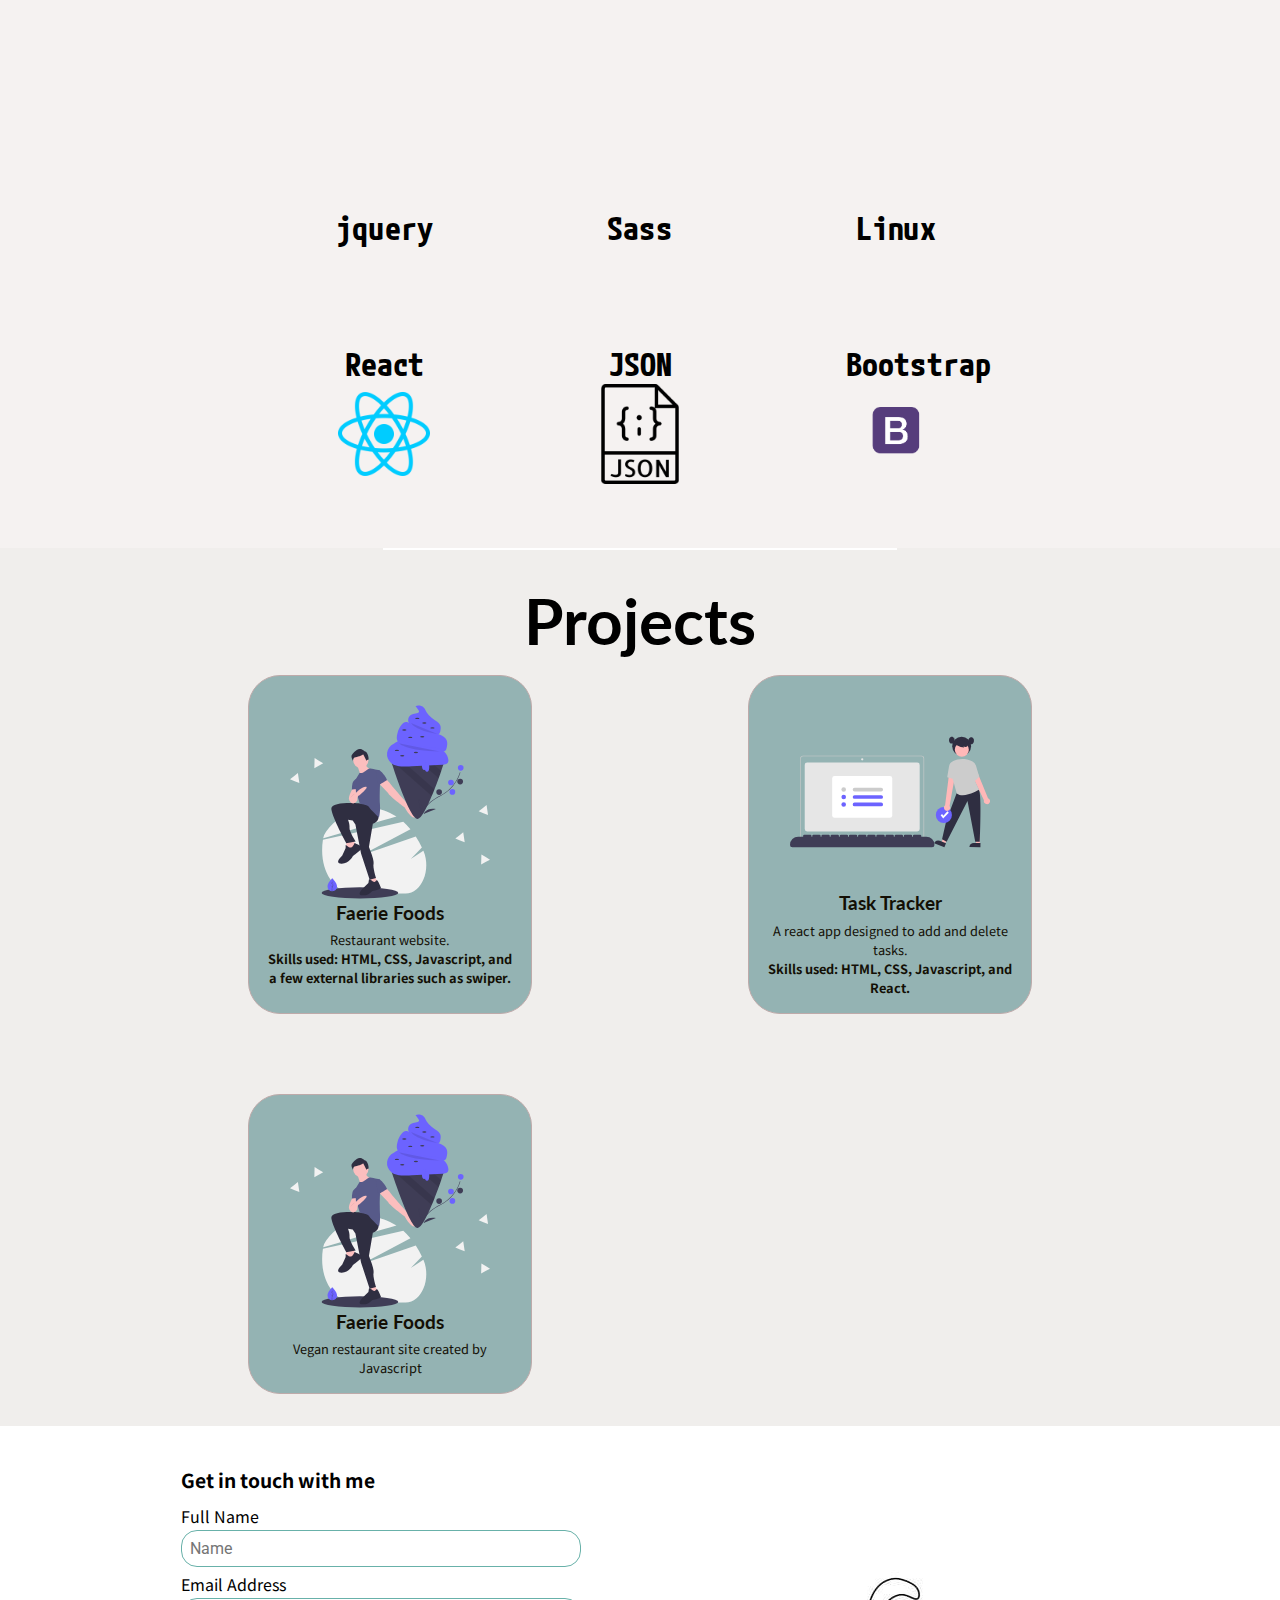
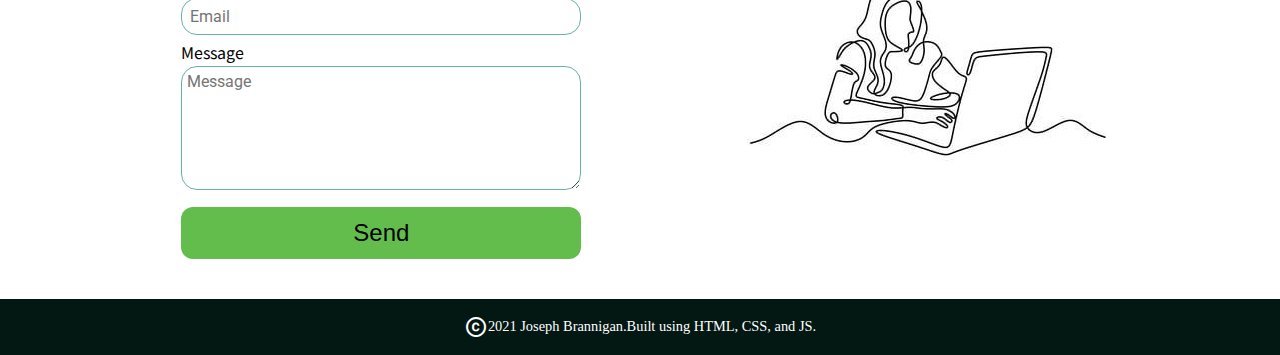
==== commit 67af79c3: "project section updates" ====
--- a/index.html
+++ b/index.html
@@ -253,7 +253,8 @@
                         </svg>
                         <div class="project-description-container">
                             <h3 class='project-description-title'>Faerie Foods</h3>
-                            <p class='project-description'>Vegan restaurant site created by Javascript</p>
+                            <p class='project-description'>Restaurant website. <br> <strong>Skills used: HTML, CSS,
+                                    Javascript, and a few external libraries such as swiper.</strong></p>
                         </div>
                     </a>
                 </div>
@@ -329,13 +330,17 @@
                         </svg>
                         <div class="project-description-container">
                             <h3 class='project-description-title'>Task Tracker</h3>
-                            <p class='project-description'>Task Tracker React App</p>
+                            <p class='project-description'>A react app designed to add and delete
+                                tasks.<br><strong>Skills used:
+                                HTML, CSS, Javascript, and React.</strong></p>
                         </div>
                     </a>
-                </div><div class='individual-projects-container project3'><a class=' individual-projects'
+                </div>
+                <div class='individual-projects-container project3'><a class=' individual-projects'
                         href="https://jbrannigan89.github.io/Faerie-Food-Restaurant/" target="_blank">
-                        <svg class='project-svg ' data-name="Layer 1" xmlns="http://www.w3.org/2000/svg" width="814.10215" height="785"
-                            viewBox="0 0 814.10215 785" xmlns:xlink="http://www.w3.org/1999/xlink">
+                        <svg class='project-svg ' data-name="Layer 1" xmlns="http://www.w3.org/2000/svg"
+                            width="814.10215" height="785" viewBox="0 0 814.10215 785"
+                            xmlns:xlink="http://www.w3.org/1999/xlink">
                             <title>ice_cream</title>
                             <path
                                 d="M663.893,822.88894l-229.21475.7592c-60.81041-18.2721-110.6323-81.736-110.94745-176.88721a269.465,269.465,0,0,1,3.23812-42.81223L511.59074,562.471l142.42432-31.995a283.262,283.262,0,0,1,29.2563,30.4193L547.08072,632.80761,482.83355,666.7338,555.028,641.82691l149.84346-51.69428a363.37031,363.37031,0,0,1,24.91622,44.67247l-45.211,46.72484L735.721,648.04757q.32788.76935.653,1.54117C768.78735,726.53874,728.57068,822.67471,663.893,822.88894Z"
@@ -344,9 +349,11 @@
                                 d="M626.22411,508.93981c-34.66294,9.9552-77.27875,22.53336-121.09467,35.60691C441.778,563.45453,375.92052,583.40809,327.9742,597.99381l.0313-.171a65.89939,65.89939,0,0,1,12.15994-28.22451c35.51716-46.17886,80.74259-78.4385,131.07659-90.4187h.00442a188.90614,188.90614,0,0,1,43.20151-5.1543C554.49386,473.89268,592.42573,486.45281,626.22411,508.93981Z"
                                 transform="translate(-192.94892 -57.5)" fill="#f2f2f2" />
                             <ellipse cx="284.72861" cy="762.5" rx="156" ry="22.5" fill="#3f3d56" />
-                            <polygon points="229.229 552.5 229.229 587.5 254.229 590.5 269.229 571.5 257.229 547.5 229.229 552.5"
+                            <polygon
+                                points="229.229 552.5 229.229 587.5 254.229 590.5 269.229 571.5 257.229 547.5 229.229 552.5"
                                 fill="#fbbebe" />
-                            <polygon points="324.229 696.5 337.229 731.5 361.229 723.5 343.229 694.5 324.229 696.5" fill="#fbbebe" />
+                            <polygon points="324.229 696.5 337.229 731.5 361.229 723.5 343.229 694.5 324.229 696.5"
+                                fill="#fbbebe" />
                             <path
                                 d="M487.17753,456s-130-13-126,23,61,139,61,139l38-7s-27-42-25-56-6-33-6-33l19,3,11,17,23,118,35,106,26-7s-14-44-10-58-19-68-19-68l16-94s31-9,22-40S487.17753,456,487.17753,456Z"
                                 transform="translate(-192.94892 -57.5)" fill="#2f2e41" />
@@ -357,8 +364,8 @@
                                 d="M529.17753,773s-14-13-15-7-2,14-2,14l-21,20s-30,29-4,30a50.27149,50.27149,0,0,0,40-17s38-8,36-14-12.02812-29.212-16.51406-30.106S541.17753,781,529.17753,773Z"
                                 transform="translate(-192.94892 -57.5)" fill="#2f2e41" />
                             <circle cx="288.22861" cy="223.5" r="31" fill="#fbbebe" />
-                            <path d="M467.17753,302s13,35,12,38,41-25,41-25-18-4-18-20Z" transform="translate(-192.94892 -57.5)"
-                                fill="#fbbebe" />
+                            <path d="M467.17753,302s13,35,12,38,41-25,41-25-18-4-18-20Z"
+                                transform="translate(-192.94892 -57.5)" fill="#fbbebe" />
                             <path d="M581.17753,353s18,18,21,24,71,82,71,82,45,53,27,54-41-42-41-42-64-47-67-58l-37-38Z"
                                 transform="translate(-192.94892 -57.5)" fill="#fbbebe" />
                             <path
@@ -366,11 +373,13 @@
                                 transform="translate(-192.94892 -57.5)" fill="#575a89" />
                             <path d="M542.17753,324l15-3s16,10,31,39c0,0-32,21-35,20S542.17753,324,542.17753,324Z"
                                 transform="translate(-192.94892 -57.5)" fill="#575a89" />
-                            <path d="M450.17753,392s-23,37-16,51,16,13,16,13,17-3,17-17,7-15,7-15,44-36,27-36-40,25-40,25l-1-23Z"
+                            <path
+                                d="M450.17753,392s-23,37-16,51,16,13,16,13,17-3,17-17,7-15,7-15,44-36,27-36-40,25-40,25l-1-23Z"
                                 transform="translate(-192.94892 -57.5)" fill="#fbbebe" />
                             <path d="M465.17753,355s-15,4-18,20-2,24-2,24l20-2Z" transform="translate(-192.94892 -57.5)"
                                 fill="#575a89" />
-                            <path d="M437.17753,435s16-21,18-18Z" transform="translate(-192.94892 -57.5)" opacity="0.1" />
+                            <path d="M437.17753,435s16-21,18-18Z" transform="translate(-192.94892 -57.5)"
+                                opacity="0.1" />
                             <path
                                 d="M496.92557,243.47071s-16.4399-16.42593-32.26693-5.39712-23.19733,21.533-21.43077,28.66652,6.70064,16.9912,6.70064,16.9912-3.29287-14.78823,10.01317-16.23678,31.49853-10.75491,31.49853-10.75491l13.15752,26.28707s1.60057-6.21312,6.53114-4.57193S511.35516,245.06778,496.92557,243.47071Z"
                                 transform="translate(-192.94892 -57.5)" fill="#2f2e41" />
@@ -398,10 +407,10 @@
                             <path
                                 d="M615.28817,213.01662a46.44571,46.44571,0,0,0-9.6887,78.925c11.42708,8.96812,26.38126,12.08678,40.86971,13.13079,14.1476,1.01946,28.35632.31812,42.52324-.38356l125.34586-6.20835c7.34736-.36392,15.66307-1.20952,20.14816-7.04049,3.34739-4.35188,3.54422-10.35413,2.745-15.786-2.87511-19.53966-17.62908-36.83807-36.47038-42.76-7.106-2.23346-14.5874-2.94016-22.00369-3.63408l-53.73227-5.02754c-7.23594-.67705-14.51425-1.36159-21.52732-3.26792-21.24864-5.7759-40.2354-22.6395-62.113-20.14253-14.84195,1.694-27.06227,12.08449-37.84366,22.42443"
                                 transform="translate(-192.94892 -57.5)" fill="#6c63ff" />
-                            <path d="M685.46659,128.36088s17.53749,31.66338,107.495,44.448" transform="translate(-192.94892 -57.5)"
-                                opacity="0.1" />
-                            <path d="M635.707,211.29256s32.58985,32.96431,167.08643,32.96431" transform="translate(-192.94892 -57.5)"
-                                opacity="0.1" />
+                            <path d="M685.46659,128.36088s17.53749,31.66338,107.495,44.448"
+                                transform="translate(-192.94892 -57.5)" opacity="0.1" />
+                            <path d="M635.707,211.29256s32.58985,32.96431,167.08643,32.96431"
+                                transform="translate(-192.94892 -57.5)" opacity="0.1" />
                             <ellipse cx="518.27233" cy="52.26029" rx="8.58489" ry="2.86163" fill="#3f3d56" />
                             <ellipse cx="546.88862" cy="70.86088" rx="8.58489" ry="2.86163" fill="#3f3d56" />
                             <ellipse cx="579.79736" cy="90.89228" rx="8.58489" ry="2.86163" fill="#3f3d56" />
@@ -421,10 +430,10 @@
                             <circle cx="655.18533" cy="313.29983" r="11.52464" fill="#6c63ff" />
                             <circle cx="661.01248" cy="351.34545" r="11.52464" fill="#6c63ff" />
                             <circle cx="607.09376" cy="352.12599" r="11.52464" fill="#3f3d56" />
-                            <path d="M736.30309,499.22713S747.141,470.58936,786.95956,478.496Z" transform="translate(-192.94892 -57.5)"
-                                fill="#3f3d56" />
-                            <path d="M726.2599,489.21275s16.6658-25.6872-13.2774-53.09961Z" transform="translate(-192.94892 -57.5)"
-                                fill="#3f3d56" />
+                            <path d="M736.30309,499.22713S747.141,470.58936,786.95956,478.496Z"
+                                transform="translate(-192.94892 -57.5)" fill="#3f3d56" />
+                            <path d="M726.2599,489.21275s16.6658-25.6872-13.2774-53.09961Z"
+                                transform="translate(-192.94892 -57.5)" fill="#3f3d56" />
                             <polygon
                                 points="806.157 445.349 787.079 437.82 768 430.292 784.059 417.534 800.118 404.775 803.138 425.062 806.157 445.349"
                                 fill="#f2f2f2" />
--- a/styles.css
+++ b/styles.css
@@ -333,6 +333,15 @@
 #projects {
   background: rgb(240, 238, 236);
   height: auto;
+}
+.project-description-title {
+  font-family: "Lato", sans-serif;
+}
+.project-description {
+  font-size: 0.8em;
+  margin-top: 0.5em;
+  text-align: center;
+  font-family: "Noto Sans JP", sans-serif;
 }
 .project-description-container {
   display: flex;
@@ -529,7 +538,7 @@
   }
   .additional-tech-container {
     grid-template-columns: repeat(3, min(25%, 100px));
-    grid-template-rows: 200px 200px;
+    grid-template-rows: auto auto;
   }
   .additional-tech-container:hover {
     background: none;
@@ -583,10 +592,10 @@
   .projects-container {
     display: grid;
     justify-content: center;
-    grid-template-columns: min(50vw, 400px) min(50vw, 400px);
+    grid-template-columns: min(50vw, 500px) min(50vw, 500px);
     grid-template-rows: auto;
     grid-template-areas: "one two" "three .";
-    row-gap: 3em;
+    row-gap: 5em;
   }
 
   .project-svg {
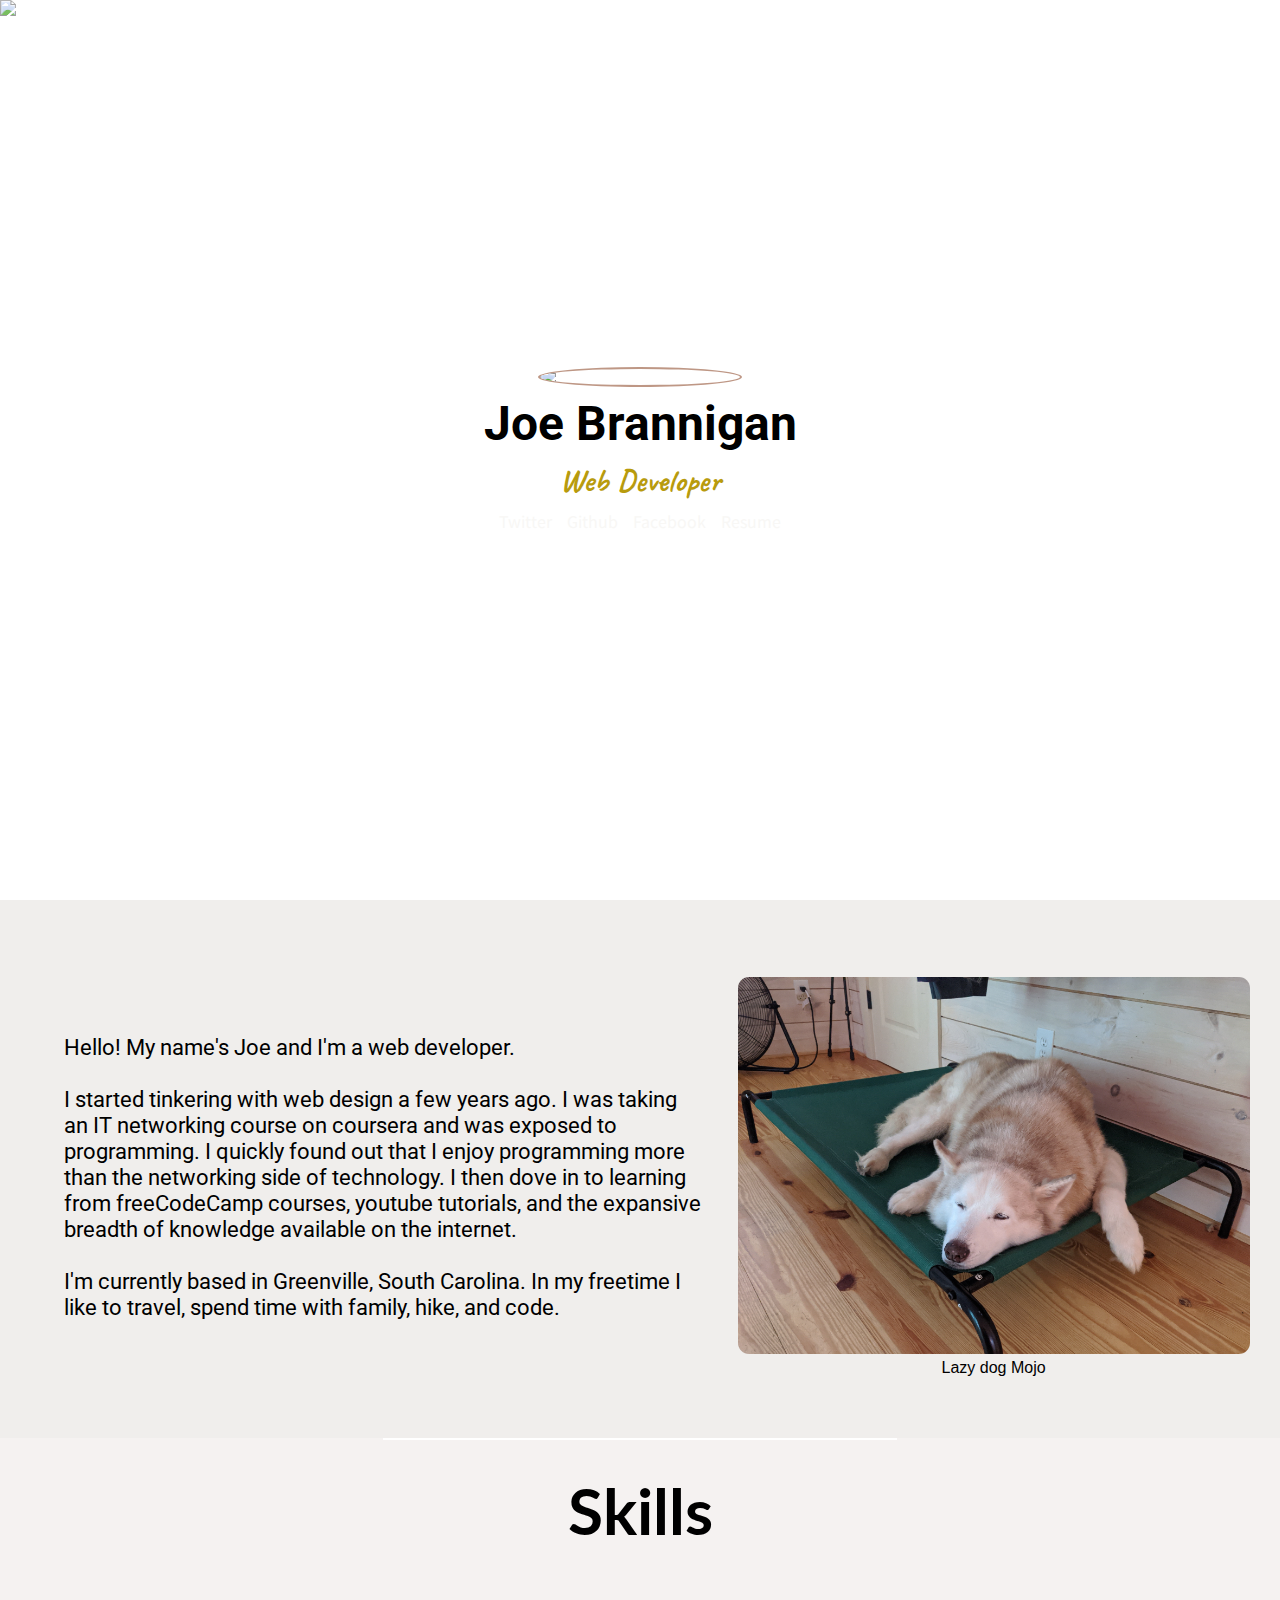
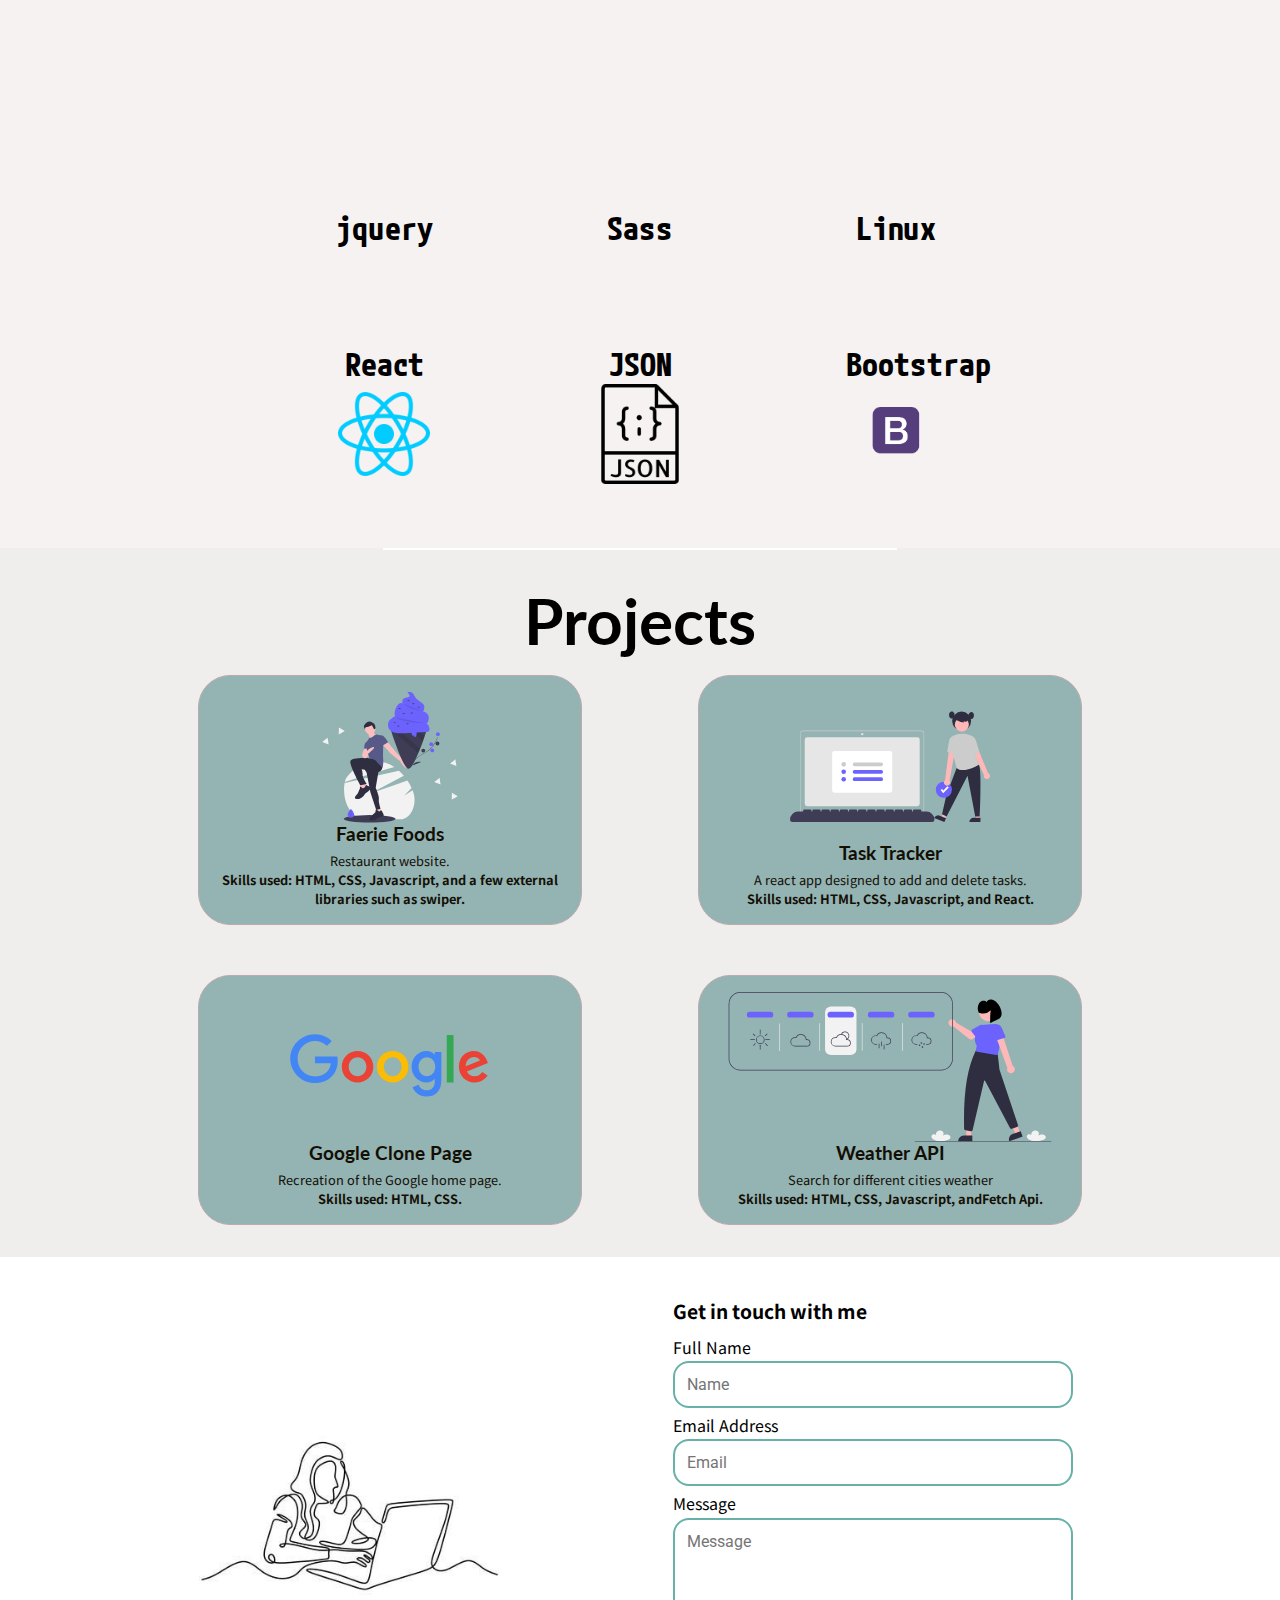
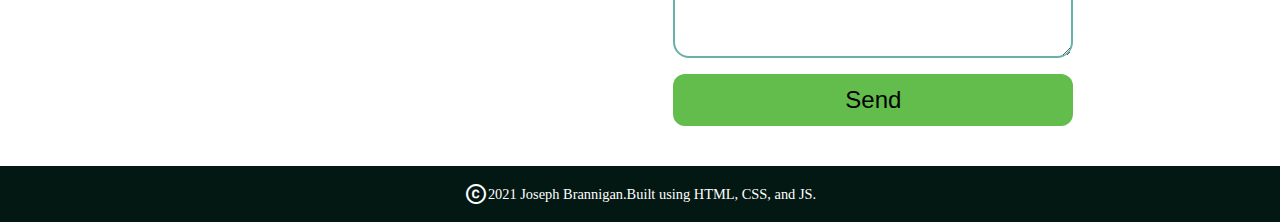
==== commit aa2b95b6: "added the weather api project" ====
--- a/index.html
+++ b/index.html
@@ -332,132 +332,165 @@
                             <h3 class='project-description-title'>Task Tracker</h3>
                             <p class='project-description'>A react app designed to add and delete
                                 tasks.<br><strong>Skills used:
-                                HTML, CSS, Javascript, and React.</strong></p>
+                                    HTML, CSS, Javascript, and React.</strong></p>
                         </div>
                     </a>
                 </div>
                 <div class='individual-projects-container project3'><a class=' individual-projects'
-                        href="https://jbrannigan89.github.io/Faerie-Food-Restaurant/" target="_blank">
-                        <svg class='project-svg ' data-name="Layer 1" xmlns="http://www.w3.org/2000/svg"
-                            width="814.10215" height="785" viewBox="0 0 814.10215 785"
-                            xmlns:xlink="http://www.w3.org/1999/xlink">
-                            <title>ice_cream</title>
-                            <path
-                                d="M663.893,822.88894l-229.21475.7592c-60.81041-18.2721-110.6323-81.736-110.94745-176.88721a269.465,269.465,0,0,1,3.23812-42.81223L511.59074,562.471l142.42432-31.995a283.262,283.262,0,0,1,29.2563,30.4193L547.08072,632.80761,482.83355,666.7338,555.028,641.82691l149.84346-51.69428a363.37031,363.37031,0,0,1,24.91622,44.67247l-45.211,46.72484L735.721,648.04757q.32788.76935.653,1.54117C768.78735,726.53874,728.57068,822.67471,663.893,822.88894Z"
-                                transform="translate(-192.94892 -57.5)" fill="#f2f2f2" />
-                            <path
-                                d="M626.22411,508.93981c-34.66294,9.9552-77.27875,22.53336-121.09467,35.60691C441.778,563.45453,375.92052,583.40809,327.9742,597.99381l.0313-.171a65.89939,65.89939,0,0,1,12.15994-28.22451c35.51716-46.17886,80.74259-78.4385,131.07659-90.4187h.00442a188.90614,188.90614,0,0,1,43.20151-5.1543C554.49386,473.89268,592.42573,486.45281,626.22411,508.93981Z"
-                                transform="translate(-192.94892 -57.5)" fill="#f2f2f2" />
-                            <ellipse cx="284.72861" cy="762.5" rx="156" ry="22.5" fill="#3f3d56" />
-                            <polygon
-                                points="229.229 552.5 229.229 587.5 254.229 590.5 269.229 571.5 257.229 547.5 229.229 552.5"
-                                fill="#fbbebe" />
-                            <polygon points="324.229 696.5 337.229 731.5 361.229 723.5 343.229 694.5 324.229 696.5"
-                                fill="#fbbebe" />
-                            <path
-                                d="M487.17753,456s-130-13-126,23,61,139,61,139l38-7s-27-42-25-56-6-33-6-33l19,3,11,17,23,118,35,106,26-7s-14-44-10-58-19-68-19-68l16-94s31-9,22-40S487.17753,456,487.17753,456Z"
-                                transform="translate(-192.94892 -57.5)" fill="#2f2e41" />
-                            <path
-                                d="M433.17753,634s-15-12-14-7a35.88236,35.88236,0,0,1,0,11l-14,31s-34,31-3,32,47-31,47-31,43-32,38-37-31.24173-16.48346-31.24173-16.48346S447.17753,641,433.17753,634Z"
-                                transform="translate(-192.94892 -57.5)" fill="#2f2e41" />
-                            <path
-                                d="M529.17753,773s-14-13-15-7-2,14-2,14l-21,20s-30,29-4,30a50.27149,50.27149,0,0,0,40-17s38-8,36-14-12.02812-29.212-16.51406-30.106S541.17753,781,529.17753,773Z"
-                                transform="translate(-192.94892 -57.5)" fill="#2f2e41" />
-                            <circle cx="288.22861" cy="223.5" r="31" fill="#fbbebe" />
-                            <path d="M467.17753,302s13,35,12,38,41-25,41-25-18-4-18-20Z"
-                                transform="translate(-192.94892 -57.5)" fill="#fbbebe" />
-                            <path d="M581.17753,353s18,18,21,24,71,82,71,82,45,53,27,54-41-42-41-42-64-47-67-58l-37-38Z"
-                                transform="translate(-192.94892 -57.5)" fill="#fbbebe" />
-                            <path
-                                d="M487.17753,332h-11l-15,24s-15,13-4,40,20,61,20,61,32,4,38,14,40,42,40,42,6-21,4-52,0-78,0-78l-2-62s-38.62342-8.95238-41.31171-7.47619S487.17753,332,487.17753,332Z"
-                                transform="translate(-192.94892 -57.5)" fill="#575a89" />
-                            <path d="M542.17753,324l15-3s16,10,31,39c0,0-32,21-35,20S542.17753,324,542.17753,324Z"
-                                transform="translate(-192.94892 -57.5)" fill="#575a89" />
-                            <path
-                                d="M450.17753,392s-23,37-16,51,16,13,16,13,17-3,17-17,7-15,7-15,44-36,27-36-40,25-40,25l-1-23Z"
-                                transform="translate(-192.94892 -57.5)" fill="#fbbebe" />
-                            <path d="M465.17753,355s-15,4-18,20-2,24-2,24l20-2Z" transform="translate(-192.94892 -57.5)"
-                                fill="#575a89" />
-                            <path d="M437.17753,435s16-21,18-18Z" transform="translate(-192.94892 -57.5)"
-                                opacity="0.1" />
-                            <path
-                                d="M496.92557,243.47071s-16.4399-16.42593-32.26693-5.39712-23.19733,21.533-21.43077,28.66652,6.70064,16.9912,6.70064,16.9912-3.29287-14.78823,10.01317-16.23678,31.49853-10.75491,31.49853-10.75491l13.15752,26.28707s1.60057-6.21312,6.53114-4.57193S511.35516,245.06778,496.92557,243.47071Z"
-                                transform="translate(-192.94892 -57.5)" fill="#2f2e41" />
-                            <path
-                                d="M384.43046,793.39447c0,14.58087-8.6676,19.672-19.36056,19.672q-.37157,0-.742-.00826c-.49543-.01062-.98615-.0342-1.47095-.06724-9.6502-.683-17.14766-6.03594-17.14766-19.59647,0-14.03354,17.93326-31.7415,19.28034-33.052l.00236-.00236c.05191-.05072.07786-.07549.07786-.07549S384.43046,778.8136,384.43046,793.39447Z"
-                                transform="translate(-192.94892 -57.5)" fill="#6c63ff" />
-                            <path
-                                d="M364.36451,810.83584l7.08105-9.89437-7.09875,10.98077-.01886,1.13594c-.49543-.01062-.98615-.0342-1.47095-.06724l.7632-14.58794-.0059-.11325.013-.02123.072-1.37775-7.11645-11.00791,7.13886,9.97459.01653.29253.5768-11.02205-6.09255-11.37476,6.16687,9.44024.6004-22.851.00236-.07785v.07549l-.10026,18.01937,6.06544-7.14358-6.0902,8.69591-.16043,9.86842,5.6632-9.4709-5.68678,10.923-.08965,5.48625,8.22171-13.18188L364.56269,798.633Z"
-                                transform="translate(-192.94892 -57.5)" fill="#3f3d56" />
-                            <path
-                                d="M824.25561,277.1656s-6.15258,19.13-15.75329,46.61588c-3.10475,8.92836-6.58171,18.7294-10.33044,29.04561-5.22251,14.36534-10.97441,29.73228-16.99808,45.09922-3.70576,9.45775-7.51178,18.90109-11.36076,28.12986-20.68952,49.46327-42.72393,92.3161-57.161,92.91711-32.43645,1.345-101.91689-215.681-109.50028-239.66146-.44364-1.40225-.67244-2.14622-.67244-2.14622Z"
-                                transform="translate(-192.94892 -57.5)" fill="#3f3d56" />
-                            <path
-                                d="M808.50232,323.78148c-3.10475,8.92836-6.58171,18.7294-10.33044,29.04561L712.25139,277.1656h43.31079Z"
-                                transform="translate(-192.94892 -57.5)" opacity="0.1" />
-                            <path
-                                d="M781.1738,397.92631c-3.70576,9.45775-7.51178,18.90109-11.36076,28.12986L603.15178,279.31182c-.44364-1.40225-.67244-2.14622-.67244-2.14622h41.55091Z"
-                                transform="translate(-192.94892 -57.5)" opacity="0.1" />
-                            <path
-                                d="M717.21322,84.95124c-10.16683,8.05345-26.24329,5.00823-36.01423,13.53767-6.68346,5.83426-8.46629,15.811-6.64263,24.49329s6.66983,16.38641,11.54516,23.79846c3.36474,5.11548,6.85543,10.27131,11.58336,14.16184,6.61023,5.43944,15.09354,7.97157,23.409,10.00535a291.53447,291.53447,0,0,0,55.22065,8.00459c8.30366.3992,17.70782,0,23.30258-6.14892,3.25791-3.58058,4.56808-8.48756,5.52275-13.23341,1.49335-7.4237,2.32334-15.41629-.76268-22.33134-2.53654-5.68379-7.4189-9.94413-12.3619-13.7265-15.50455-11.864-33.7653-21.68612-43.22816-38.76242-3.76135-6.78757-6.081-14.653-11.78183-19.91932-7.43116-6.86422-23.96538-9.671-32.715-5.08559C705.6418,62.8267,723.30794,80.12343,717.21322,84.95124Z"
-                                transform="translate(-192.94892 -57.5)" fill="#6c63ff" />
-                            <path
-                                d="M631.7791,164.994c-3.01441,10.453-5.79144,21.51288-3.25324,32.09156,3.34653,13.94762,15.57564,24.39322,28.99041,29.47057s28.044,5.67014,42.37748,6.20548l75.04644,2.8029c9.43141.35225,19.04446.73879,27.90812,3.98088,7.30555,2.67219,15.98846,7.07232,22.079,2.23322,2.76235-2.19477,4.00337-5.74846,4.98363-9.13766,3.18971-11.02831,4.97413-23.1385.68457-33.78733-4.91549-12.20271-17.0363-20.221-29.62113-24.05376s-25.913-4.206-38.98872-5.65343a235.01081,235.01081,0,0,1-39.20245-7.76008c-10.72045-3.08969-21.582-7.16666-29.51169-15.01481-4.28941-4.24528-7.53742-9.4226-11.58043-13.90315C658.53105,106.802,637.47542,145.24122,631.7791,164.994Z"
-                                transform="translate(-192.94892 -57.5)" fill="#6c63ff" />
-                            <path
-                                d="M615.28817,213.01662a46.44571,46.44571,0,0,0-9.6887,78.925c11.42708,8.96812,26.38126,12.08678,40.86971,13.13079,14.1476,1.01946,28.35632.31812,42.52324-.38356l125.34586-6.20835c7.34736-.36392,15.66307-1.20952,20.14816-7.04049,3.34739-4.35188,3.54422-10.35413,2.745-15.786-2.87511-19.53966-17.62908-36.83807-36.47038-42.76-7.106-2.23346-14.5874-2.94016-22.00369-3.63408l-53.73227-5.02754c-7.23594-.67705-14.51425-1.36159-21.52732-3.26792-21.24864-5.7759-40.2354-22.6395-62.113-20.14253-14.84195,1.694-27.06227,12.08449-37.84366,22.42443"
-                                transform="translate(-192.94892 -57.5)" fill="#6c63ff" />
-                            <path d="M685.46659,128.36088s17.53749,31.66338,107.495,44.448"
-                                transform="translate(-192.94892 -57.5)" opacity="0.1" />
-                            <path d="M635.707,211.29256s32.58985,32.96431,167.08643,32.96431"
-                                transform="translate(-192.94892 -57.5)" opacity="0.1" />
-                            <ellipse cx="518.27233" cy="52.26029" rx="8.58489" ry="2.86163" fill="#3f3d56" />
-                            <ellipse cx="546.88862" cy="70.86088" rx="8.58489" ry="2.86163" fill="#3f3d56" />
-                            <ellipse cx="579.79736" cy="90.89228" rx="8.58489" ry="2.86163" fill="#3f3d56" />
-                            <ellipse cx="465.33218" cy="99.47717" rx="8.58489" ry="2.86163" fill="#3f3d56" />
-                            <ellipse cx="538.30373" cy="126.66265" rx="8.58489" ry="2.86163" fill="#3f3d56" />
-                            <ellipse cx="435.28508" cy="182.46442" rx="8.58489" ry="2.86163" fill="#3f3d56" />
-                            <ellipse cx="489.65603" cy="129.52428" rx="8.58489" ry="2.86163" fill="#3f3d56" />
-                            <ellipse cx="456.7473" cy="203.92664" rx="8.58489" ry="2.86163" fill="#3f3d56" />
-                            <ellipse cx="512.54907" cy="191.04931" rx="8.58489" ry="2.86163" fill="#3f3d56" />
-                            <ellipse cx="546.17321" cy="243.27404" rx="9.3003" ry="19.316" fill="#6c63ff" />
-                            <ellipse cx="557.61973" cy="250.42812" rx="9.3003" ry="19.316" fill="#6c63ff" />
-                            <path
-                                d="M731.48631,494.18222c.07685-.3821,2.00542-9.51711,12.0949-22.844,9.25683-12.22653,27.46459-30.4201,61.64094-47.65917,64.74518-32.65792,79.233-94.01408,79.37143-94.63068l1.73.39048c-.03514.15631-3.65877,15.86481-15.32179,35.41392a158.73977,158.73977,0,0,1-64.98109,60.40974c-64.63456,32.60229-72.72216,68.90833-72.79667,69.27135Z"
-                                transform="translate(-192.94892 -57.5)" fill="#3f3d56" />
-                            <circle cx="694.95606" cy="253.45939" r="11.52464" fill="#6c63ff" />
-                            <circle cx="692.67547" cy="309.37556" r="11.52464" fill="#3f3d56" />
-                            <circle cx="655.18533" cy="313.29983" r="11.52464" fill="#6c63ff" />
-                            <circle cx="661.01248" cy="351.34545" r="11.52464" fill="#6c63ff" />
-                            <circle cx="607.09376" cy="352.12599" r="11.52464" fill="#3f3d56" />
-                            <path d="M736.30309,499.22713S747.141,470.58936,786.95956,478.496Z"
-                                transform="translate(-192.94892 -57.5)" fill="#3f3d56" />
-                            <path d="M726.2599,489.21275s16.6658-25.6872-13.2774-53.09961Z"
-                                transform="translate(-192.94892 -57.5)" fill="#3f3d56" />
-                            <polygon
-                                points="806.157 445.349 787.079 437.82 768 430.292 784.059 417.534 800.118 404.775 803.138 425.062 806.157 445.349"
-                                fill="#f2f2f2" />
-                            <polygon
-                                points="38.157 315.349 19.079 307.82 0 300.292 16.059 287.534 32.118 274.775 35.138 295.062 38.157 315.349"
-                                fill="#f2f2f2" />
-                            <polygon
-                                points="711.157 556.349 692.079 548.82 673 541.292 689.059 528.534 705.118 515.775 708.138 536.062 711.157 556.349"
-                                fill="#f2f2f2" />
-                            <polygon
-                                points="814.102 627.105 796.083 636.902 778.065 646.7 778.589 626.197 779.113 605.693 796.608 616.399 814.102 627.105"
-                                fill="#f2f2f2" />
-                            <polygon
-                                points="135.102 235.105 117.083 244.902 99.065 254.7 99.589 234.197 100.113 213.693 117.608 224.399 135.102 235.105"
-                                fill="#f2f2f2" />
+                        href="https://jbrannigan89.github.io/google-clone-page/" target="_blank">
+                        <svg class='project-svg' data-name="Layer 1" xmlns="http://www.w3.org/2000/svg" width="74"
+                            height="24" viewBox="0 0 74 24">
+                            <path fill="#4285F4"
+                                d="M9.24 8.19v2.46h5.88c-.18 1.38-.64 2.39-1.34 3.1-.86.86-2.2 1.8-4.54 1.8-3.62 0-6.45-2.92-6.45-6.54s2.83-6.54 6.45-6.54c1.95 0 3.38.77 4.43 1.76L15.4 2.5C13.94 1.08 11.98 0 9.24 0 4.28 0 .11 4.04.11 9s4.17 9 9.13 9c2.68 0 4.7-.88 6.28-2.52 1.62-1.62 2.13-3.91 2.13-5.75 0-.57-.04-1.1-.13-1.54H9.24z" />
+                            <path fill="#EA4335"
+                                d="M25 6.19c-3.21 0-5.83 2.44-5.83 5.81 0 3.34 2.62 5.81 5.83 5.81s5.83-2.46 5.83-5.81c0-3.37-2.62-5.81-5.83-5.81zm0 9.33c-1.76 0-3.28-1.45-3.28-3.52 0-2.09 1.52-3.52 3.28-3.52s3.28 1.43 3.28 3.52c0 2.07-1.52 3.52-3.28 3.52z" />
+                            <path fill="#4285F4"
+                                d="M53.58 7.49h-.09c-.57-.68-1.67-1.3-3.06-1.3C47.53 6.19 45 8.72 45 12c0 3.26 2.53 5.81 5.43 5.81 1.39 0 2.49-.62 3.06-1.32h.09v.81c0 2.22-1.19 3.41-3.1 3.41-1.56 0-2.53-1.12-2.93-2.07l-2.22.92c.64 1.54 2.33 3.43 5.15 3.43 2.99 0 5.52-1.76 5.52-6.05V6.49h-2.42v1zm-2.93 8.03c-1.76 0-3.1-1.5-3.1-3.52 0-2.05 1.34-3.52 3.1-3.52 1.74 0 3.1 1.5 3.1 3.54.01 2.03-1.36 3.5-3.1 3.5z" />
+                            <path fill="#FBBC05"
+                                d="M38 6.19c-3.21 0-5.83 2.44-5.83 5.81 0 3.34 2.62 5.81 5.83 5.81s5.83-2.46 5.83-5.81c0-3.37-2.62-5.81-5.83-5.81zm0 9.33c-1.76 0-3.28-1.45-3.28-3.52 0-2.09 1.52-3.52 3.28-3.52s3.28 1.43 3.28 3.52c0 2.07-1.52 3.52-3.28 3.52z" />
+                            <path fill="#34A853" d="M58 .24h2.51v17.57H58z" />
+                            <path fill="#EA4335"
+                                d="M68.26 15.52c-1.3 0-2.22-.59-2.82-1.76l7.77-3.21-.26-.66c-.48-1.3-1.96-3.7-4.97-3.7-2.99 0-5.48 2.35-5.48 5.81 0 3.26 2.46 5.81 5.76 5.81 2.66 0 4.2-1.63 4.84-2.57l-1.98-1.32c-.66.96-1.56 1.6-2.86 1.6zm-.18-7.15c1.03 0 1.91.53 2.2 1.28l-5.25 2.17c0-2.44 1.73-3.45 3.05-3.45z" />
                         </svg>
                         <div class="project-description-container">
-                            <h3 class='project-description-title'>Faerie Foods</h3>
-                            <p class='project-description'>Vegan restaurant site created by Javascript</p>
+                            <h3 class='project-description-title'>Google Clone Page</h3>
+                            <p class='project-description'>Recreation of the Google home page.<br><strong>Skills used:
+                                    HTML, CSS.</strong></p>
                         </div>
                     </a>
                 </div>
+                <div class='individual-projects-container project4'><a class='individual-projects'
+                        href=" https://jbrannigan89.github.io/Weather-API/" target="_blank">
+                        <svg data-name="Layer 1" xmlns="http://www.w3.org/2000/svg" width="903.81496" height="419"
+                            viewBox="0 0 903.81496 419" xmlns:xlink="http://www.w3.org/1999/xlink">
+                            <path
+                                d="M1002.29825,657.63462c-7.66862-.31841-14.65546-3.4134-17.8161-8.20809q-.22188-.3366-.41782-.68273c-1.15407-2.04287-1.5142-4.39169-.2526-6.40454s4.41342-3.54208,7.5786-3.22463,5.63632,2.842,4.32649,4.84032c-.29278-4.03819-.53206-8.28109,2.72379-11.79607a11.8971,11.8971,0,0,1,6.665-3.44471c6.56018-1.15377,10.91609,2.5554,11.78838,6.30113.64385,2.76482-.24562,5.57713-1.13059,8.31052,2.72833-3.22649,9.21772-4.662,14.18726-3.13827s7.72721,5.7944,6.02891,9.3367c-2.00047,4.17253-8.66851,6.32973-14.8625,7.46953C1016.00221,657.935,1008.33266,657.88517,1002.29825,657.63462Z"
+                                transform="translate(-148.09252 -240.5)" fill="#f2f2f2" />
+                            <path
+                                d="M735.29825,657.63462c-7.66862-.31841-14.65546-3.4134-17.8161-8.20809q-.22188-.3366-.41782-.68273c-1.15407-2.04287-1.5142-4.39169-.2526-6.40454s4.41342-3.54208,7.5786-3.22463,5.63632,2.842,4.32649,4.84032c-.29278-4.03819-.53206-8.28109,2.72379-11.79607a11.8971,11.8971,0,0,1,6.665-3.44471c6.56018-1.15377,10.91609,2.5554,11.78838,6.30113.64385,2.76482-.24562,5.57713-1.13059,8.31052,2.72833-3.22649,9.21772-4.662,14.18726-3.13827s7.72721,5.7944,6.02891,9.3367c-2.00047,4.17253-8.66851,6.32973-14.8625,7.46953C749.00221,657.935,741.33266,657.88517,735.29825,657.63462Z"
+                                transform="translate(-148.09252 -240.5)" fill="#f2f2f2" />
+                            <path
+                                d="M489.59229,417h-55a16.51867,16.51867,0,0,1-16.5-16.5v-103a16.51867,16.51867,0,0,1,16.5-16.5h55a16.51868,16.51868,0,0,1,16.5,16.5v103A16.51868,16.51868,0,0,1,489.59229,417Z"
+                                transform="translate(-148.09252 -240.5)" fill="#f2f2f2" />
+                            <polygon
+                                points="679.306 406.177 667.047 406.177 661.214 358.889 679.308 358.89 679.306 406.177"
+                                fill="#ffb8b8" />
+                            <path
+                                d="M830.52529,658.56159l-39.53052-.00147v-.5a15.38605,15.38605,0,0,1,15.38648-15.38623h.001l24.1438.001Z"
+                                transform="translate(-148.09252 -240.5)" fill="#2f2e41" />
+                            <polygon
+                                points="816.262 394.707 804.705 398.799 783.42 356.172 800.476 350.132 816.262 394.707"
+                                fill="#ffb8b8" />
+                            <path
+                                d="M971.269,645.3652l-37.26281,13.19639-.16693-.47131a15.38606,15.38606,0,0,1,9.36673-19.64037l.00092-.00033,22.7588-8.05979Z"
+                                transform="translate(-148.09252 -240.5)" fill="#2f2e41" />
+                            <path
+                                d="M827.05741,630.80006a4.61332,4.61332,0,0,1-.82031-.07421l-14.99194-2.72559a4.52108,4.52108,0,0,1-3.69751-4.33691c-2.1792-100.91407,8.53467-168.72852,31.8435-217.33594a4.47342,4.47342,0,0,1,4.69092-2.48145l53.91162,7.78321a4.50521,4.50521,0,0,1,3.82788,3.94726l4.75391,41.90332a3.54563,3.54563,0,0,0,.14185.666l51.68921,154.86914a4.5194,4.5194,0,0,1-2.866,5.63086L941.57206,623.302a4.52335,4.52335,0,0,1-5.44824-2.25684L866.20561,489.20827a1.50017,1.50017,0,0,0-2.80689.34961L831.43754,627.263A4.48168,4.48168,0,0,1,827.05741,630.80006Z"
+                                transform="translate(-148.09252 -240.5)" fill="#2f2e41" />
+                            <path
+                                d="M784.44969,324.5973a10.52739,10.52739,0,0,1,.2393,1.64013l42.95745,24.782,10.44141-6.01094L849.219,359.58076,831.76867,372.0183a8,8,0,0,1-9.59819-.23384L777.874,336.83863a10.4971,10.4971,0,1,1,6.57573-12.24133Z"
+                                transform="translate(-148.09252 -240.5)" fill="#ffb8b8" />
+                            <path
+                                d="M828.23667,348.54228a4.49518,4.49518,0,0,1,2.21126-3.025l19.713-11.02278a12.49741,12.49741,0,0,1,15.32664,19.74413l-15.71732,16.32122a4.5,4.5,0,0,1-6.80392-.37268l-13.88374-17.994A4.495,4.495,0,0,1,828.23667,348.54228Z"
+                                transform="translate(-148.09252 -240.5)" fill="#6c63ff" />
+                            <circle cx="726.04977" cy="57.06582" r="24.56103" fill="#ffb8b8" />
+                            <path
+                                d="M898.05864,416.86842a4.49986,4.49986,0,0,1-.728-.05957L844.17729,408.095a4.49988,4.49988,0,0,1-3.67407-5.374l2.58593-12.1914c-1.32373-1.97461-12.10254-19.14551,1.02564-35.27442a22.01039,22.01039,0,0,1,20.43335-22.92187l27.46924-2.08692a22.12706,22.12706,0,0,1,23.02172,27.88477l-12.593,55.2373A4.51031,4.51031,0,0,1,898.05864,416.86842Z"
+                                transform="translate(-148.09252 -240.5)" fill="#6c63ff" />
+                            <path
+                                d="M947.6947,463.05847a10.74272,10.74272,0,0,0-4.27021-15.90952L913.161,354.10209l-17.53839,8.322,33.11316,90.59865a10.80091,10.80091,0,0,0,18.95894,10.03573Z"
+                                transform="translate(-148.09252 -240.5)" fill="#ffb8b8" />
+                            <path
+                                d="M919.855,369.59337l-23.28842,7.035a4.81687,4.81687,0,0,1-6.15823-3.90862l-3.5355-23.995A13.37737,13.37737,0,0,1,912.507,341.063l10.31233,21.866a4.81689,4.81689,0,0,1-2.96431,6.66438Z"
+                                transform="translate(-148.09252 -240.5)" fill="#6c63ff" />
+                            <path
+                                d="M850.26787,298.51445a30.44348,30.44348,0,0,0,32.21073-6.76432c-2.57623,6.80639-1.856,35.674-1.856,35.674s22.84668-10.84668,25.94629-12.74359c18.30713-11.20417-6.9419-59.94287-27.94629-52.25641-3.55762,1.30188-6.529,2.83372-7.96807,6.33788-3.13633-3.86875-9.07321-4.70786-13.63995-2.72072s-7.81312,6.29343-9.55868,10.95785a27.4066,27.4066,0,0,0,1.993,23.11342Z"
+                                transform="translate(-148.09252 -240.5)" />
+                            <path
+                                d="M743.09252,240.5h-562a33.03244,33.03244,0,0,0-33,33v154a33.03244,33.03244,0,0,0,33,33h562a33.03244,33.03244,0,0,0,33-33v-154A33.03244,33.03244,0,0,0,743.09252,240.5Zm31,187a31.03964,31.03964,0,0,1-31,31h-562a31.03964,31.03964,0,0,1-31-31v-154a31.03964,31.03964,0,0,1,31-31h562a31.03964,31.03964,0,0,1,31,31Z"
+                                transform="translate(-148.09252 -240.5)" fill="#3f3d56" />
+                            <path
+                                d="M236.84252,386a12,12,0,1,1,12-12A12.01375,12.01375,0,0,1,236.84252,386Zm0-22a10,10,0,1,0,10,10A10.0113,10.0113,0,0,0,236.84252,364Z"
+                                transform="translate(-148.09252 -240.5)" fill="#3f3d56" />
+                            <path d="M236.44872,359a1,1,0,0,1-1-1V346.5a1,1,0,0,1,2,0V358A1,1,0,0,1,236.44872,359Z"
+                                transform="translate(-148.09252 -240.5)" fill="#3f3d56" />
+                            <path d="M220.84252,374.60645h-11.5a1,1,0,0,1,0-2h11.5a1,1,0,1,1,0,2Z"
+                                transform="translate(-148.09252 -240.5)" fill="#3f3d56" />
+                            <path d="M262.84252,374.60645h-11.5a1,1,0,0,1,0-2h11.5a1,1,0,0,1,0,2Z"
+                                transform="translate(-148.09252 -240.5)" fill="#3f3d56" />
+                            <path
+                                d="M251.0266,363.67236a1,1,0,0,1-.69629-1.71777l4.81592-4.67236a1,1,0,0,1,1.39258,1.43554l-4.81592,4.67237A.99626.99626,0,0,1,251.0266,363.67236Z"
+                                transform="translate(-148.09252 -240.5)" fill="#3f3d56" />
+                            <path
+                                d="M221.65844,363.67236a.99668.99668,0,0,1-.69629-.28222l-4.81592-4.67237a1,1,0,1,1,1.39258-1.43554l4.81592,4.67236a1,1,0,0,1-.69629,1.71777Z"
+                                transform="translate(-148.09252 -240.5)" fill="#3f3d56" />
+                            <path
+                                d="M217.84252,391a1.00025,1.00025,0,0,1-.71753-1.69678l4.81592-4.95947a1.00017,1.00017,0,0,1,1.43506,1.39355l-4.81592,4.95948A.99855.99855,0,0,1,217.84252,391Z"
+                                transform="translate(-148.09252 -240.5)" fill="#3f3d56" />
+                            <path
+                                d="M256.84252,392a.995.995,0,0,1-.71558-.30176l-5.81591-5.95947a.99979.99979,0,1,1,1.43115-1.39648l5.81592,5.95947A.99975.99975,0,0,1,256.84252,392Z"
+                                transform="translate(-148.09252 -240.5)" fill="#3f3d56" />
+                            <path d="M236.44872,402a1,1,0,0,1-1-1V389.5a1,1,0,0,1,2,0V401A1,1,0,0,1,236.44872,402Z"
+                                transform="translate(-148.09252 -240.5)" fill="#3f3d56" />
+                            <path
+                                d="M367.25609,393H333.87426a13.00186,13.00186,0,0,1,0-26h2.553a15.70676,15.70676,0,0,1,14.13794-9,15.866,15.866,0,0,1,15.697,15h.99389a10.00136,10.00136,0,0,1,0,20Zm-33.38183-24a11.00221,11.00221,0,0,0,0,22h33.38183a8.00171,8.00171,0,0,0,0-16h-1.96362a1,1,0,0,1-1-1,13.88125,13.88125,0,0,0-13.72729-14,13.72466,13.72466,0,0,0-12.57471,8.39453,1.00022,1.00022,0,0,1-.91895.60547Z"
+                                transform="translate(-148.09252 -240.5)" fill="#3f3d56" />
+                            <path
+                                d="M478.76391,374.05664l-.7793-1.8418A10.002,10.002,0,1,0,464.84423,359.188l-1.84863-.7627a12.0019,12.0019,0,1,1,15.76831,15.63135Z"
+                                transform="translate(-148.09252 -240.5)" fill="#3f3d56" />
+                            <path
+                                d="M480.25609,393H446.87426a13.00186,13.00186,0,0,1,0-26h2.553a15.70676,15.70676,0,0,1,14.13794-9,15.866,15.866,0,0,1,15.697,15h.99389a10.00136,10.00136,0,0,1,0,20Zm-33.38183-24a11.00221,11.00221,0,0,0,0,22h33.38183a8.00171,8.00171,0,0,0,0-16h-1.96362a1,1,0,0,1-1-1,13.88125,13.88125,0,0,0-13.72729-14,13.72466,13.72466,0,0,0-12.57471,8.39453,1.00022,1.00022,0,0,1-.91895.60547Z"
+                                transform="translate(-148.09252 -240.5)" fill="#3f3d56" />
+                            <path
+                                d="M593.25609,388h-4.01391a1,1,0,0,1,0-2h4.01391a8.00171,8.00171,0,0,0,0-16h-1.96362a1,1,0,0,1-1-1,13.88125,13.88125,0,0,0-13.72729-14,13.72466,13.72466,0,0,0-12.57471,8.39453,1.00022,1.00022,0,0,1-.91895.60547h-3.19726a11.00221,11.00221,0,0,0,0,22h3.1001a1,1,0,0,1,0,2h-3.1001a13.00186,13.00186,0,0,1,0-26h2.553a15.70676,15.70676,0,0,1,14.13794-9,15.866,15.866,0,0,1,15.697,15h.99389a10.00136,10.00136,0,0,1,0,20Z"
+                                transform="translate(-148.09252 -240.5)" fill="#3f3d56" />
+                            <path
+                                d="M576.39965,392.31689a1,1,0,0,1-1-1v-11.5a1,1,0,1,1,2,0v11.5A1.00005,1.00005,0,0,1,576.39965,392.31689Z"
+                                transform="translate(-148.09252 -240.5)" fill="#3f3d56" />
+                            <path
+                                d="M569.39965,398.31689a1,1,0,0,1-1-1v-11.5a1,1,0,1,1,2,0v11.5A1.00005,1.00005,0,0,1,569.39965,398.31689Z"
+                                transform="translate(-148.09252 -240.5)" fill="#3f3d56" />
+                            <path
+                                d="M583.39965,401.31689a1,1,0,0,1-1-1v-11.5a1,1,0,1,1,2,0v11.5A1.00005,1.00005,0,0,1,583.39965,401.31689Z"
+                                transform="translate(-148.09252 -240.5)" fill="#3f3d56" />
+                            <path
+                                d="M706.25609,388h-4.01391a1,1,0,0,1,0-2h4.01391a8.00171,8.00171,0,0,0,0-16h-1.96362a1,1,0,0,1-1-1,13.88125,13.88125,0,0,0-13.72729-14,13.72466,13.72466,0,0,0-12.57471,8.39453,1.00022,1.00022,0,0,1-.91895.60547h-3.19726a11.00221,11.00221,0,0,0,0,22h3.1001a1,1,0,1,1,0,2h-3.1001a13.00186,13.00186,0,0,1,0-26h2.553a15.70676,15.70676,0,0,1,14.13794-9,15.866,15.866,0,0,1,15.697,15h.99389a10.00136,10.00136,0,0,1,0,20Z"
+                                transform="translate(-148.09252 -240.5)" fill="#3f3d56" />
+                            <circle cx="539.75" cy="142.75" r="2.25" fill="#3f3d56" />
+                            <circle cx="547.25" cy="145.75" r="2.25" fill="#3f3d56" />
+                            <circle cx="534.75" cy="149.25" r="2.25" fill="#3f3d56" />
+                            <circle cx="542.75" cy="154.25" r="2.25" fill="#3f3d56" />
+                            <path d="M265.09252,312h-58a8,8,0,0,1,0-16h58a8,8,0,0,1,0,16Z"
+                                transform="translate(-148.09252 -240.5)" fill="#6c63ff" />
+                            <path d="M378.09252,312h-58a8,8,0,1,1,0-16h58a8,8,0,0,1,0,16Z"
+                                transform="translate(-148.09252 -240.5)" fill="#6c63ff" />
+                            <path d="M491.09252,312h-58a8,8,0,1,1,0-16h58a8,8,0,0,1,0,16Z"
+                                transform="translate(-148.09252 -240.5)" fill="#6c63ff" />
+                            <path d="M604.09252,312h-58a8,8,0,0,1,0-16h58a8,8,0,0,1,0,16Z"
+                                transform="translate(-148.09252 -240.5)" fill="#6c63ff" />
+                            <path d="M717.09252,312h-58a8,8,0,0,1,0-16h58a8,8,0,0,1,0,16Z"
+                                transform="translate(-148.09252 -240.5)" fill="#6c63ff" />
+                            <path d="M290.09252,406a1,1,0,0,1-1-1V329a1,1,0,0,1,2,0v76A1,1,0,0,1,290.09252,406Z"
+                                transform="translate(-148.09252 -240.5)" fill="#e6e6e6" />
+                            <path d="M403.09252,405a1,1,0,0,1-1-1V328a1,1,0,0,1,2,0v76A1,1,0,0,1,403.09252,405Z"
+                                transform="translate(-148.09252 -240.5)" fill="#e6e6e6" />
+                            <path d="M522.09252,405a1,1,0,0,1-1-1V328a1,1,0,0,1,2,0v76A1,1,0,0,1,522.09252,405Z"
+                                transform="translate(-148.09252 -240.5)" fill="#e6e6e6" />
+                            <path d="M635.09252,405a1,1,0,0,1-1-1V328a1,1,0,0,1,2,0v76A1,1,0,0,1,635.09252,405Z"
+                                transform="translate(-148.09252 -240.5)" fill="#e6e6e6" />
+                            <path d="M1050.90748,659.5h-381a1,1,0,1,1,0-2h381a1,1,0,0,1,0,2Z"
+                                transform="translate(-148.09252 -240.5)" fill="#3f3d56" />
+                        </svg>
+                        <div class="project-description-container">
+                            <h3 class='project-description-title'>Weather API</h3>
+                            <p class='project-description'>Search for different cities weather<br><strong>Skills used:
+                                    HTML, CSS, Javascript, andFetch Api.</strong></p>
+                        </div>
+                    </a>
+                </div>
         </section>
         <section id="Contact">
+            <img src='contactart.jpeg' id='Contactme-Art' />
             <form id='Contact-Form' action="https://formsubmit.co/387bc4e82d3ef431976b8483567b5538" method="POST">
                 <h3>Get in touch with me</h3>
                 <p>Full Name</p>
@@ -469,7 +502,7 @@
                 <textarea type="text" name="message" placeholder="Message" required></textarea>
                 <button type="submit" id="Submit-Button">Send</button>
             </form>
-            <img src='contactart.jpeg' id='Contactme-Art' />
+
         </section>
         <footer id=footer>
             <div class="footer-container">
--- a/styles.css
+++ b/styles.css
@@ -389,7 +389,7 @@
   display: flex;
   flex-direction: column;
   background: white;
-  width: min(40%, 400px);
+  width: min(80%, 400px);
   padding: 0.5em;
   border-radius: 0.3em;
 }
@@ -398,23 +398,26 @@
   font-size: 1.2em;
   font-family: "Noto Sans JP", sans-serif;
 }
+.individual-projects-container {
+  height: 200px;
+}
 #Contact-Form input {
   font-family: "Roboto", sans-serif;
   font-size: 1rem;
-  padding: 0.5em;
+  padding: 0.75em;
   margin: 0.15em 0 0.3em 0;
   border-radius: 1em;
-  border: 1px solid rgb(104, 177, 169);
+  border: 2px solid rgb(104, 177, 169);
 }
 textarea[type="text"] {
   height: 7em;
   font-size: 1rem;
-  padding: 0.3em;
+  padding: 0.75em;
   margin: 0.15em 0 0.3em 0;
   font-family: "Roboto", sans-serif;
   border-radius: 0.2em;
   border-radius: 1em;
-  border: 1px solid rgb(104, 177, 169);
+  border: 2px solid rgb(104, 177, 169);
 }
 #Submit-Button {
   font-size: min(3vw, 1.5em);
@@ -436,15 +439,16 @@
   background: white;
   padding: 2em;
   display: flex;
+  flex-direction: column;
   justify-content: space-evenly;
-  gap: 1em;
+  align-items: center;
 }
 #Contact p {
   font-family: "Noto Sans JP", sans-serif;
 }
 #Contactme-Art {
   object-fit: contain;
-  max-width: 60%;
+  width: 40vw;
 }
 
 /*END OF CONTACT SECTION !!!!!!!!!!!*/
@@ -566,7 +570,7 @@
     flex-direction: column;
     justify-content: center;
     align-items: center;
-    width: min(50%, 350px);
+    width: min(70%, 350px);
     background-color: rgb(148, 179, 179);
     padding: 1em;
     text-decoration: none;
@@ -579,6 +583,7 @@
   .individual-projects-container {
     display: flex;
     justify-content: center;
+    height: 250px;
   }
   .project1 {
     grid-area: one;
@@ -588,18 +593,35 @@
   }
   .project3 {
     grid-area: three;
+  }
+  .project4 {
+    grid-area: four;
   }
   .projects-container {
     display: grid;
     justify-content: center;
     grid-template-columns: min(50vw, 500px) min(50vw, 500px);
-    grid-template-rows: auto;
-    grid-template-areas: "one two" "three .";
+    grid-template-rows: 220px;
+    grid-template-areas: "one two" "three four";
     row-gap: 5em;
   }
 
-  .project-svg {
-    width: 200px;
-    height: 200px;
-  }
-}
+  #Contact {
+    background: white;
+    padding: 2em;
+    display: flex;
+    justify-content: space-evenly;
+    flex-direction: row;
+  }
+  #Contact-Form {
+    display: flex;
+    flex-direction: column;
+    background: white;
+    width: min(40%, 400px);
+    padding: 0.5em;
+    border-radius: 0.3em;
+  }
+  #Contactme-Art {
+    width: min(50vw, 300px);
+  }
+}
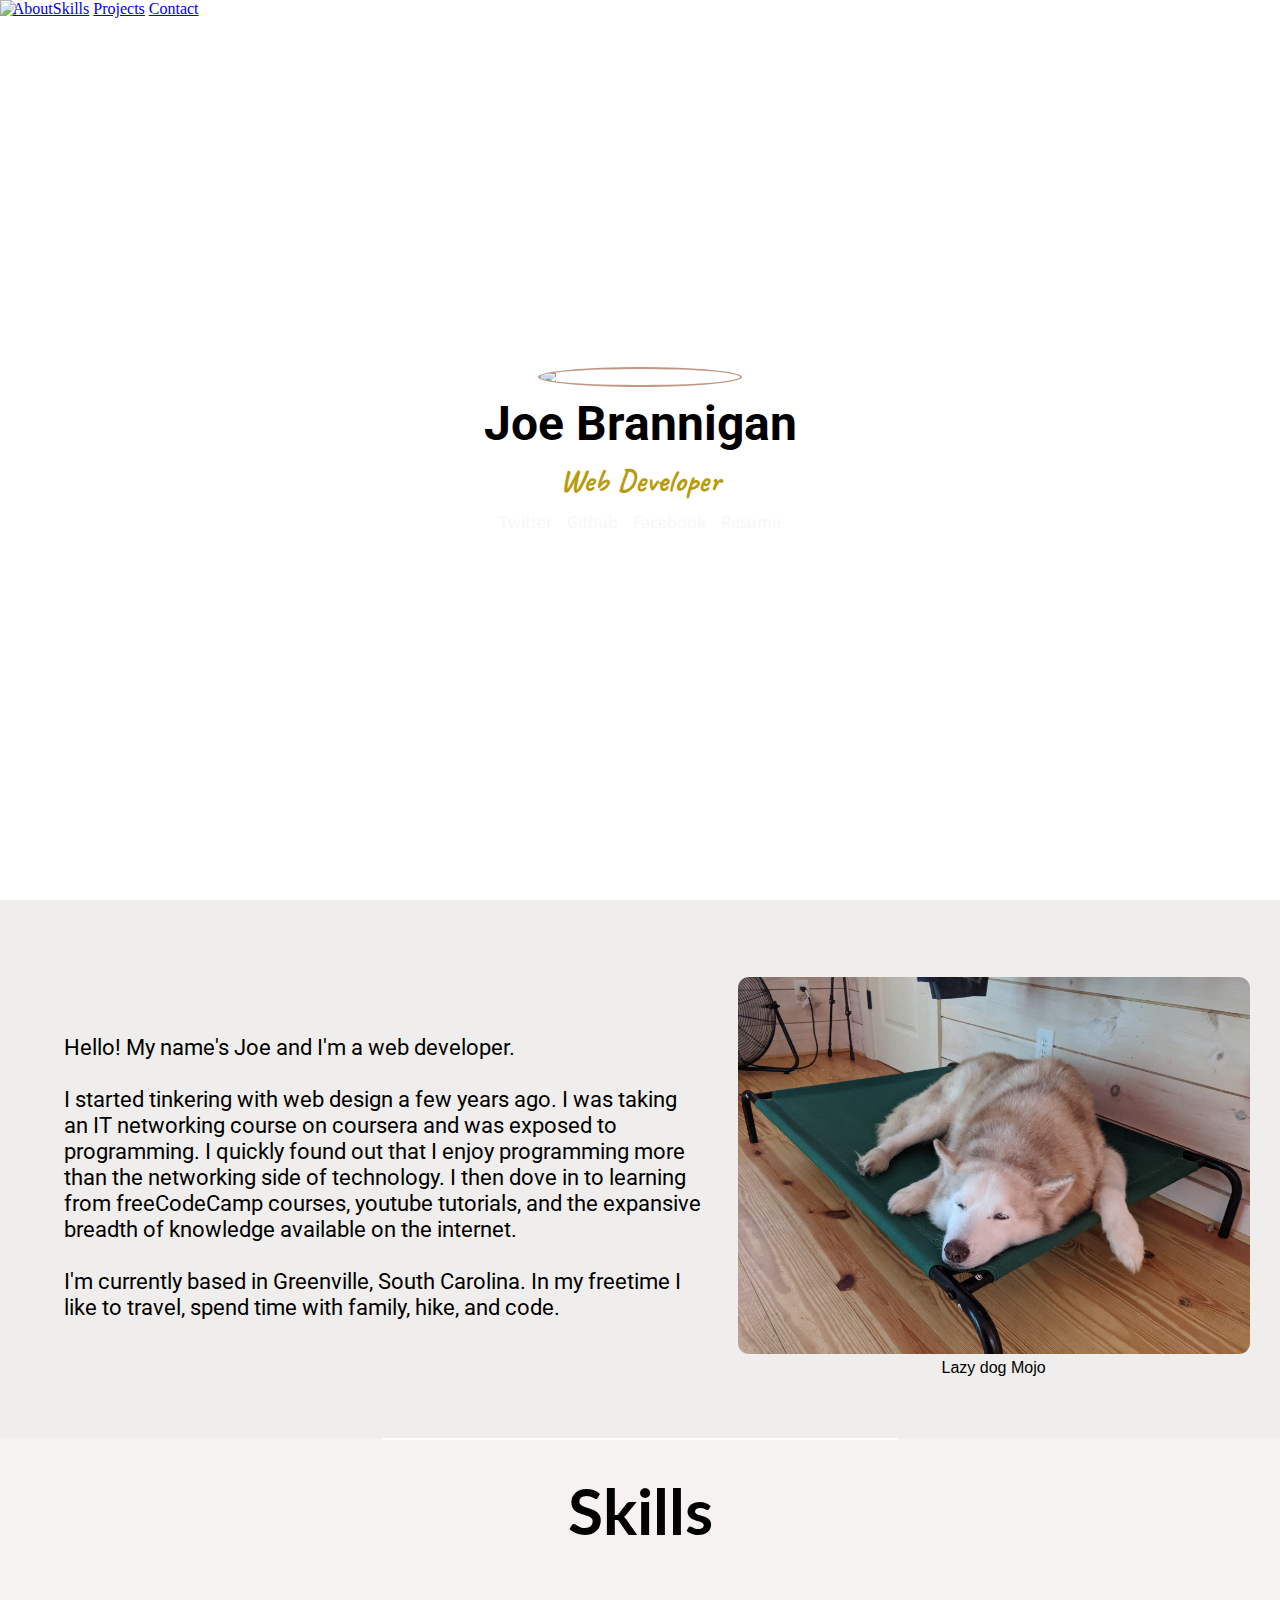
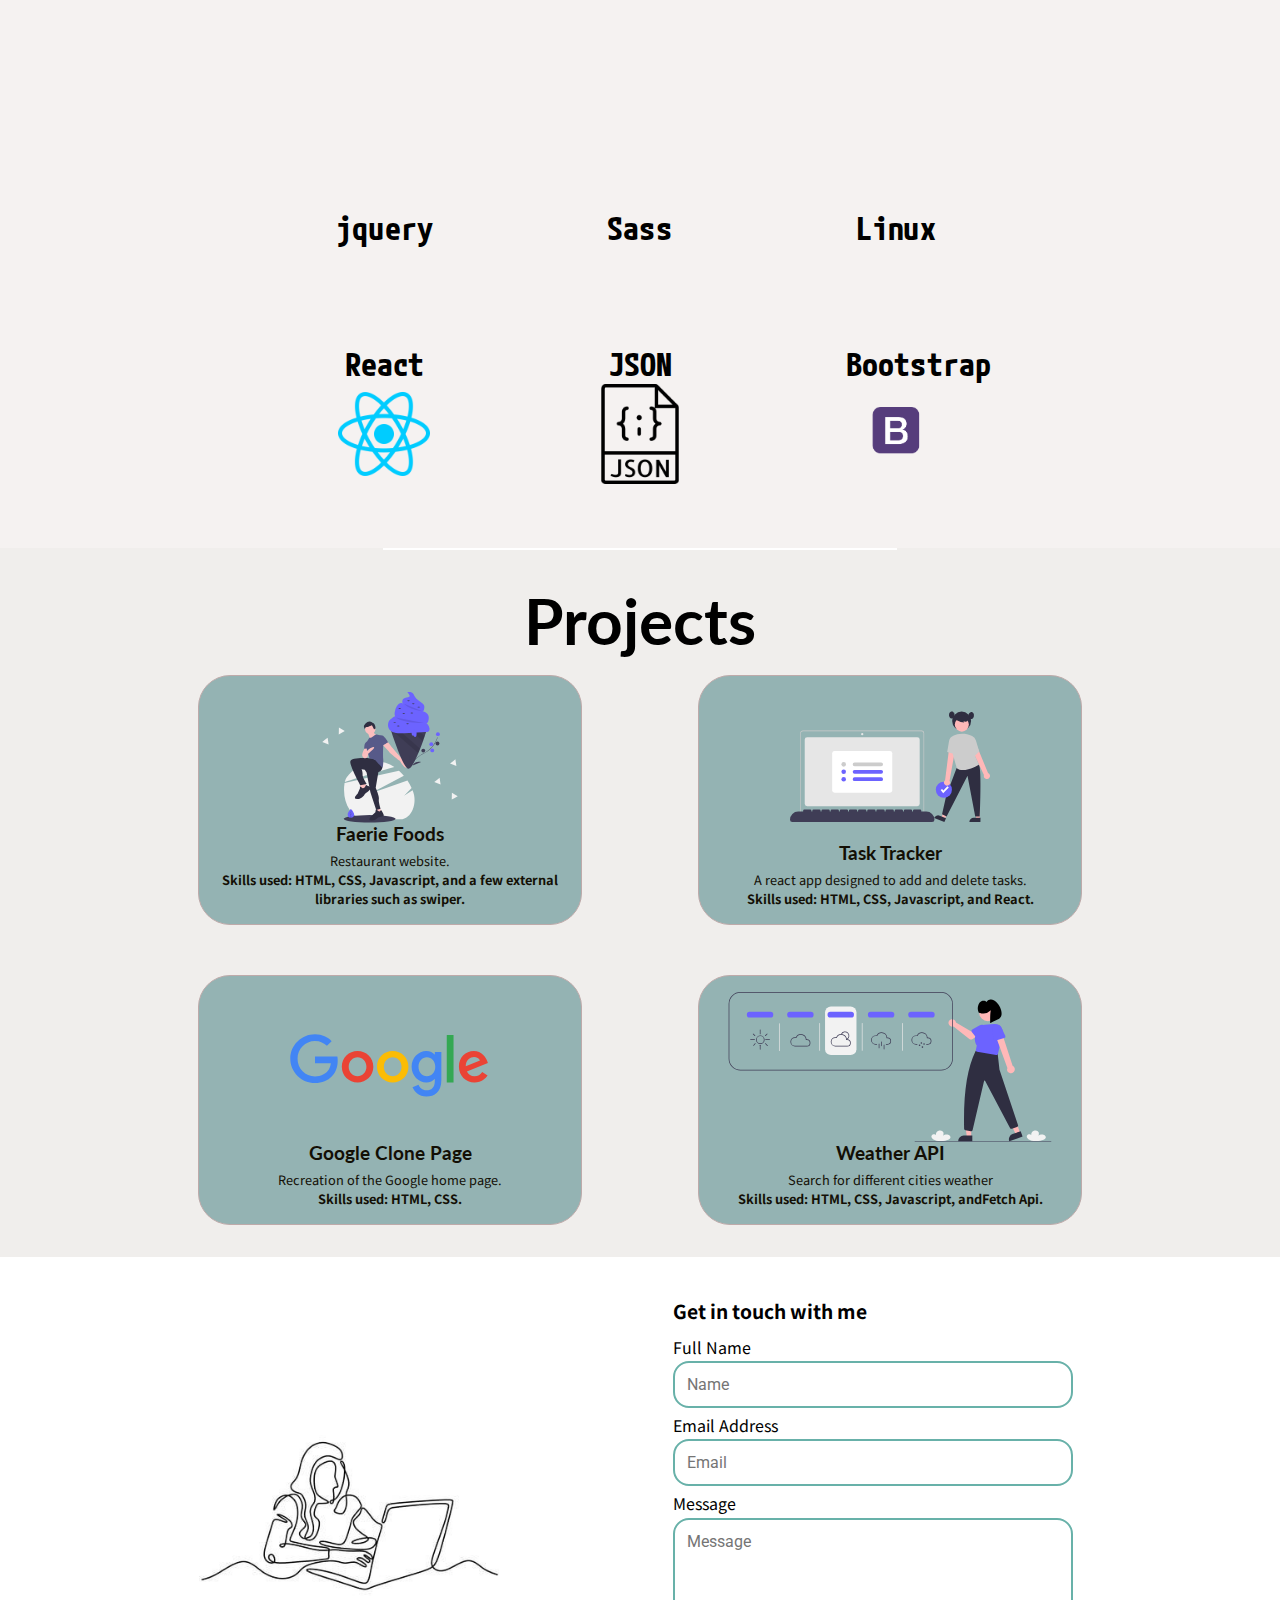
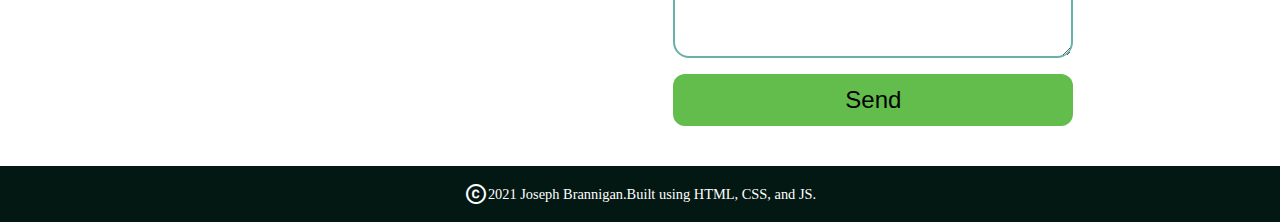
==== commit 4066a4d7: "added my resume, changed the href in resume section" ====
--- a/index.html
+++ b/index.html
@@ -24,7 +24,12 @@
                 <div class="nav-container">
                     <div class="nav-button-container"><button class="nav-button"><i class="fa fa-bars"
                                 aria-hidden="true"></i>
-                        </button></div>
+                        </button>
+                        <div class="trying"><a href="#about">About</a><a href="#skills">Skills</a>
+                            <a href="#projects">Projects</a>
+                            <a href="#Contact">Contact</a>
+                        </div>
+                    </div>
                     <ul class="links-container">
                         <li id='home-link'><a href="#top" class="nav-links">Home</a></li>
                         <li><a href="#about" class="nav-links">About</a></li>
@@ -57,14 +62,16 @@
                         <p class=link-text>Facebook</p>
                     </div>
                     <div class='linknum'>
-                        <button type='button' class='link-button'><i class="fa fa-address-card-o"
+                        <a href="Resume2.PDF" class='link-button' target="_blank"><i class="fa fa-address-card-o"
                                 aria-hidden="true"></i>
-                        </button>
+                        </a>
                         <p class=link-text>Resume</p>
                     </div>
                 </div>
             </article>
-        </header>
+        </header><button class="home-button"><a href='#top'><span class="material-icons">
+                    keyboard_double_arrow_up
+                </span></a></button>
         <section id="about">
             <div class='sub-container'><img class='pic' src='portfoliopic-1.jpg' />
                 <p class='abt-description'>Hello! My name's Joe and I'm a web developer. <br><br>
--- a/styles.css
+++ b/styles.css
@@ -1,3 +1,6 @@
+
+
+
 /* Font Families
     font-family: 'Lato', sans-serif;
     font-family: 'Noto Sans JP', sans-serif;
@@ -56,7 +59,7 @@
   flex-flow: column;
   transition: all linear 0.3s;
   transform: translateX(-50vw);
-  background: white;
+  background: rgb(248, 238, 238);
   row-gap: 1em;
   width: min(50vw, 200px);
   position: absolute;
@@ -114,7 +117,7 @@
   font-size: 2em;
   border-style: none;
   background: transparent;
-  color: rgb(38, 107, 53);
+  color: rgb(10, 27, 14);
   transition: all linear 0.3s;
   margin: 0.2em;
 }
@@ -598,7 +601,7 @@
     grid-area: four;
   }
   .projects-container {
-    display: grid;
+    display: grid;overflow: hidden;
     justify-content: center;
     grid-template-columns: min(50vw, 500px) min(50vw, 500px);
     grid-template-rows: 220px;
@@ -625,3 +628,5 @@
     width: min(50vw, 300px);
   }
 }
+
+   